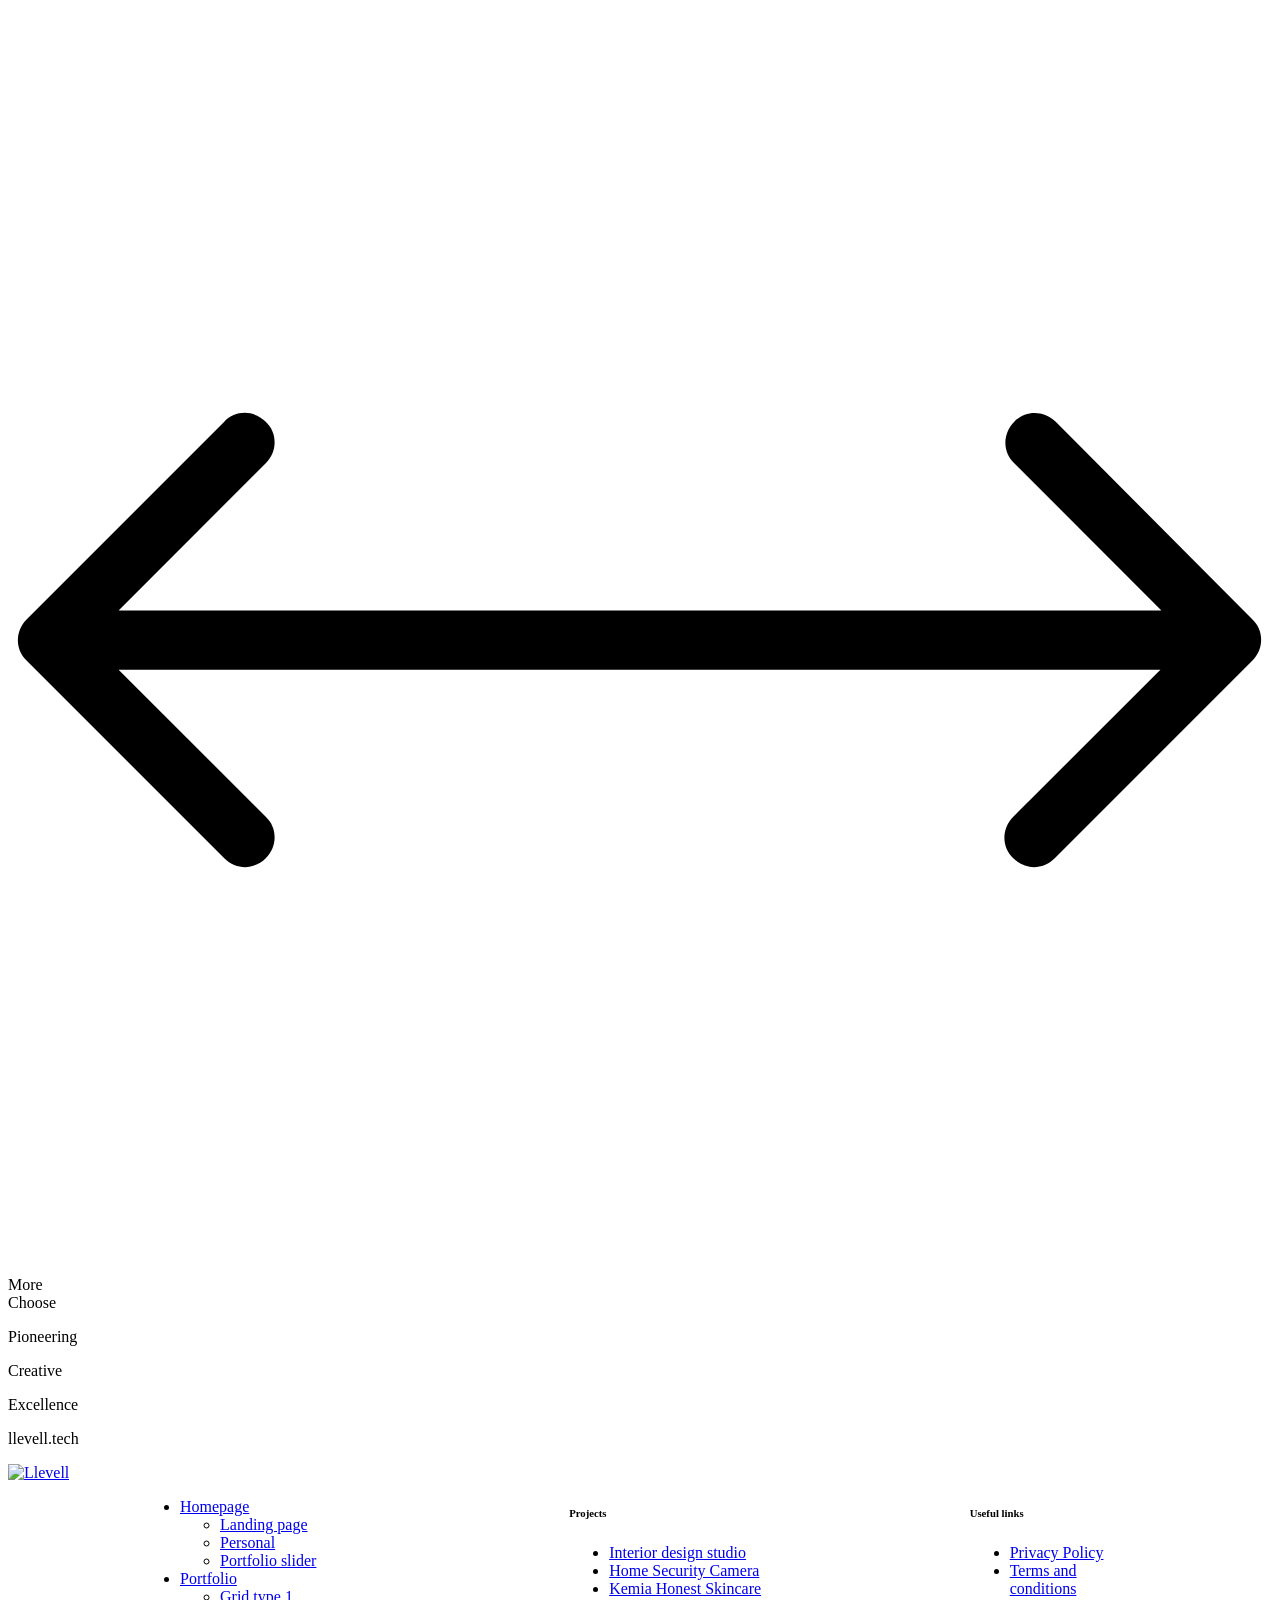
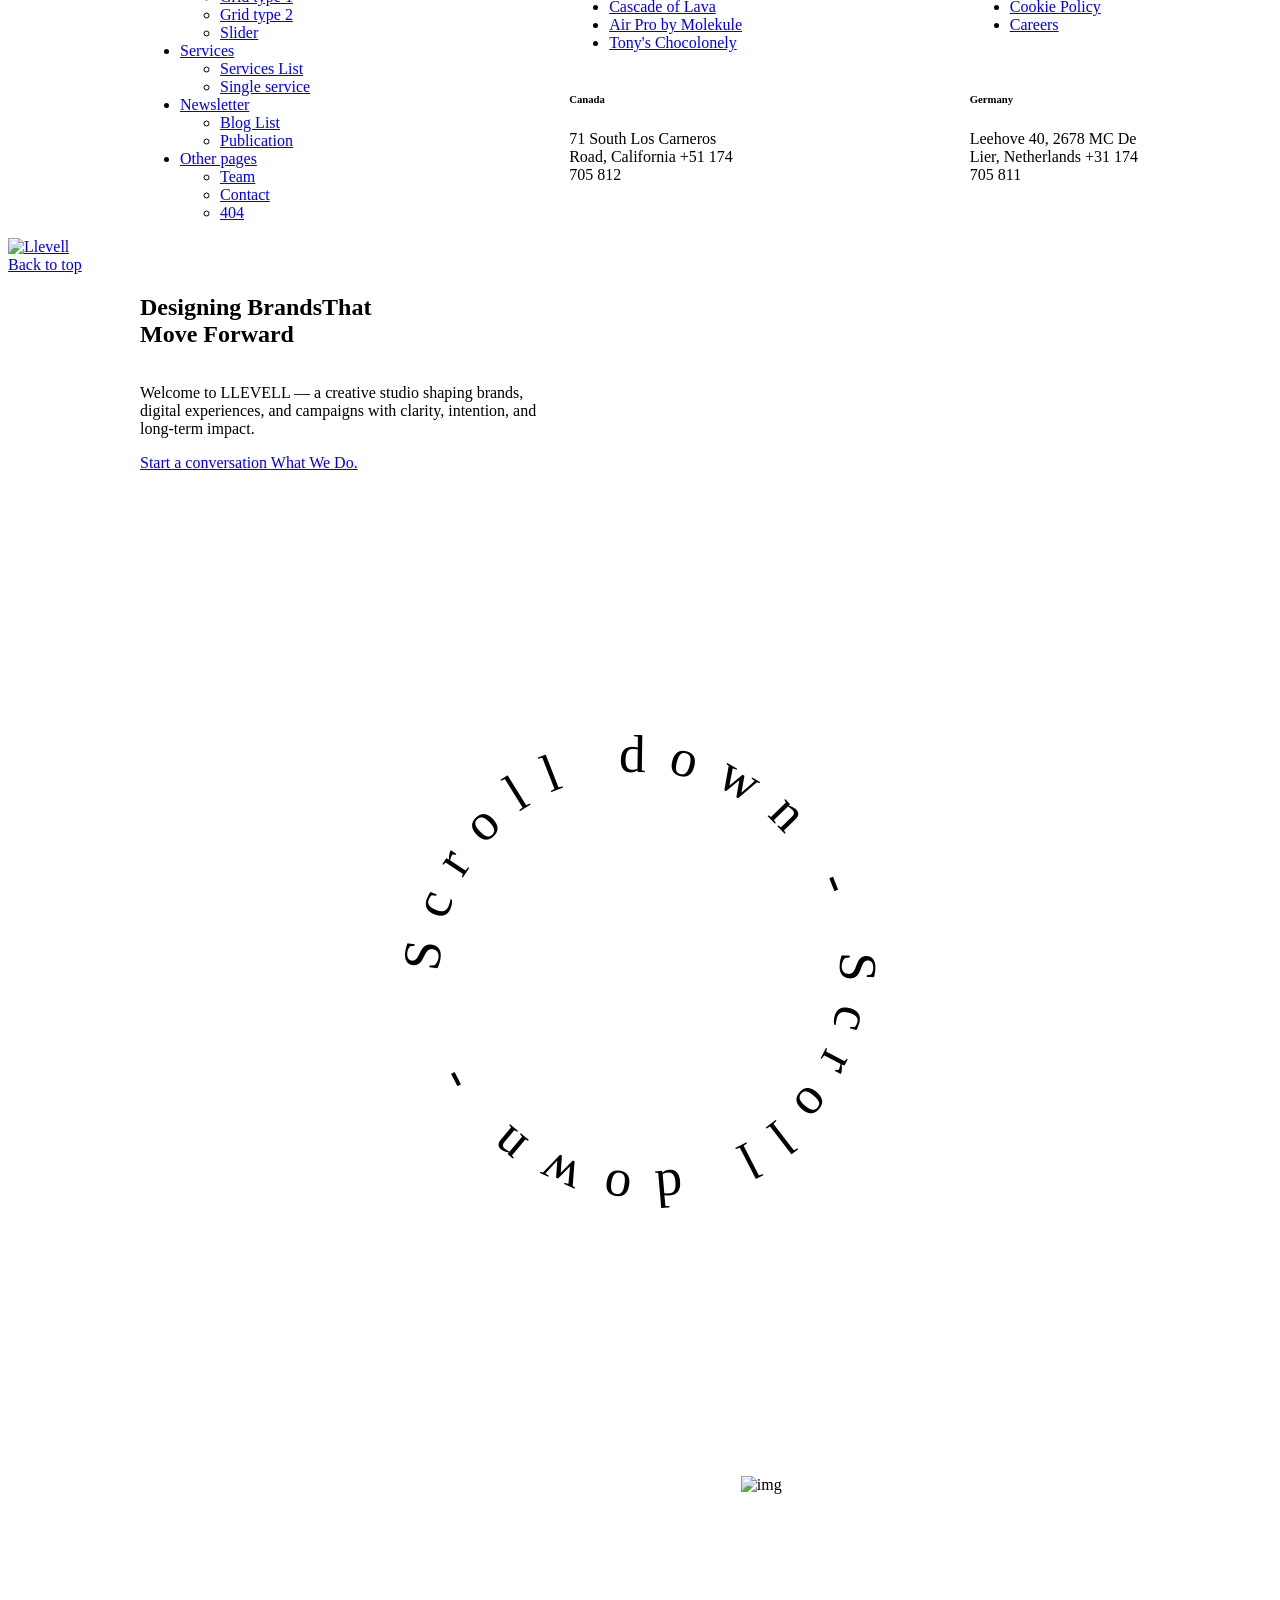
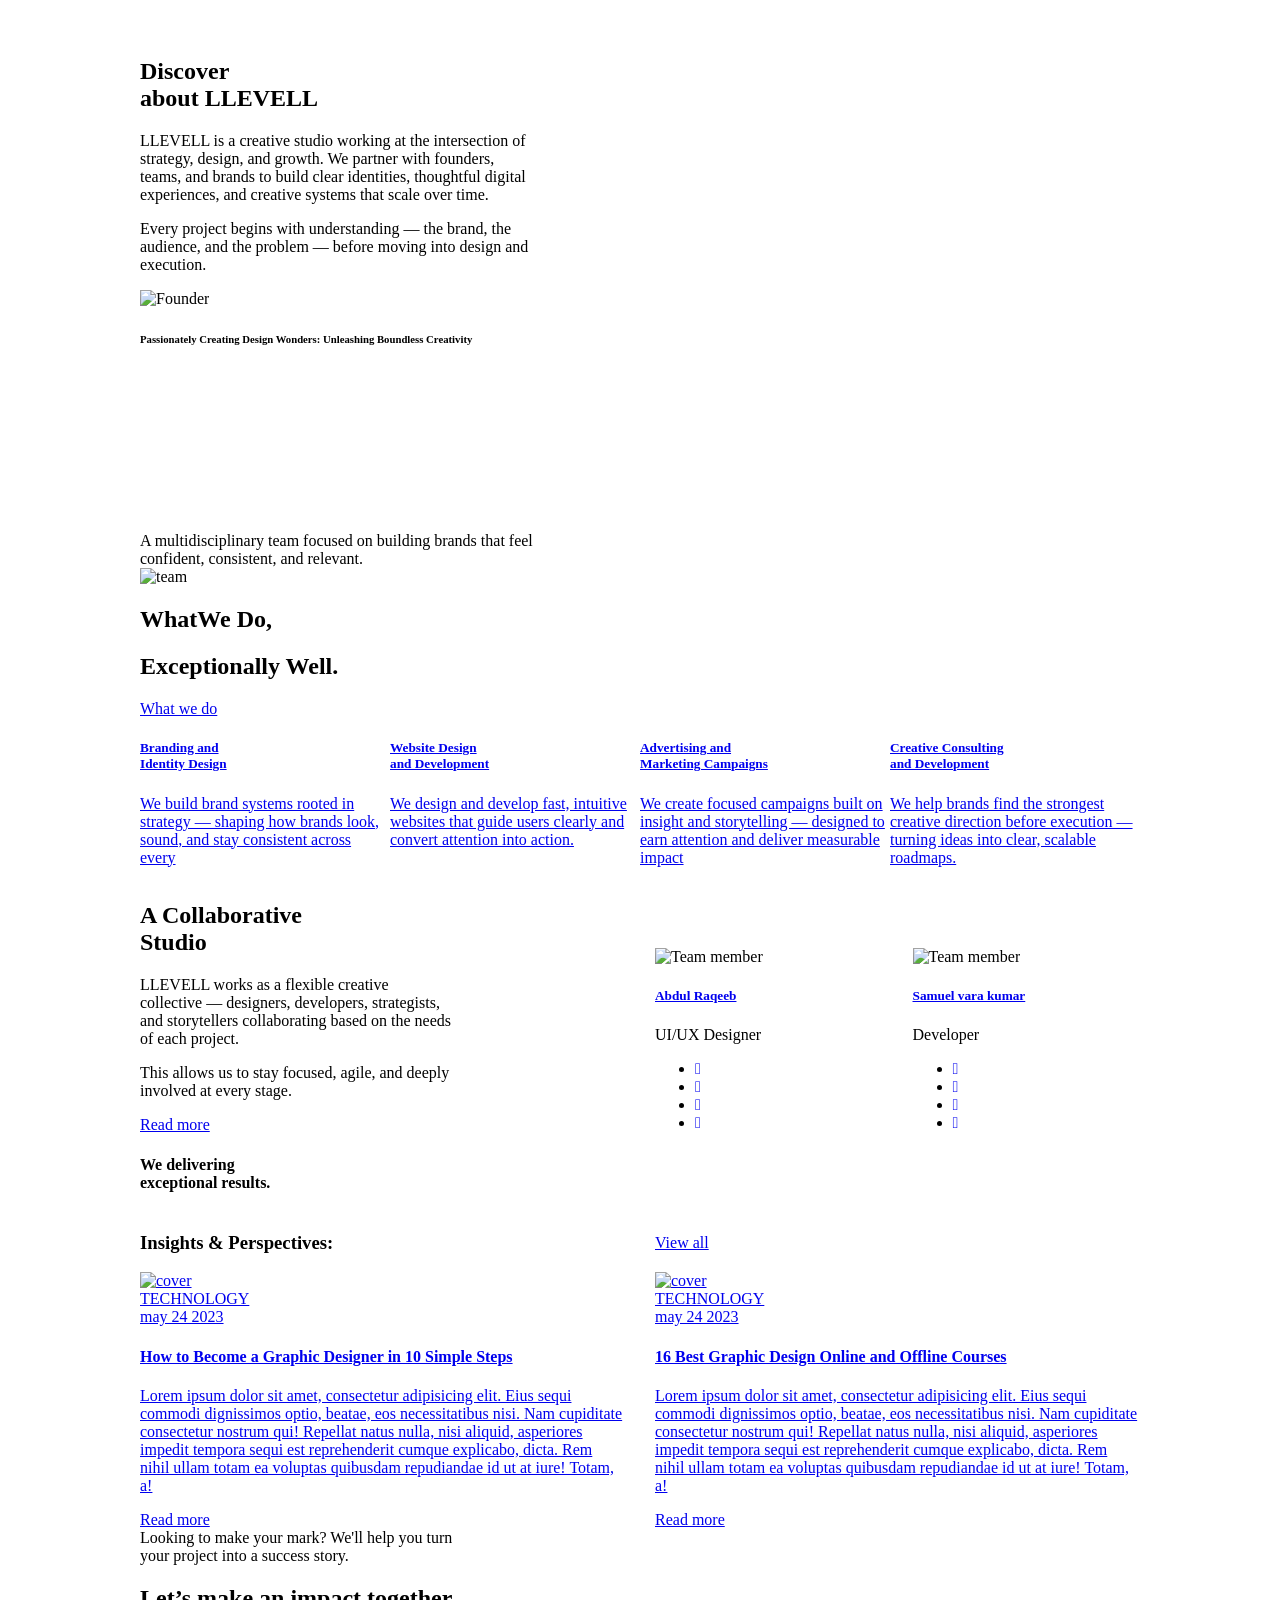
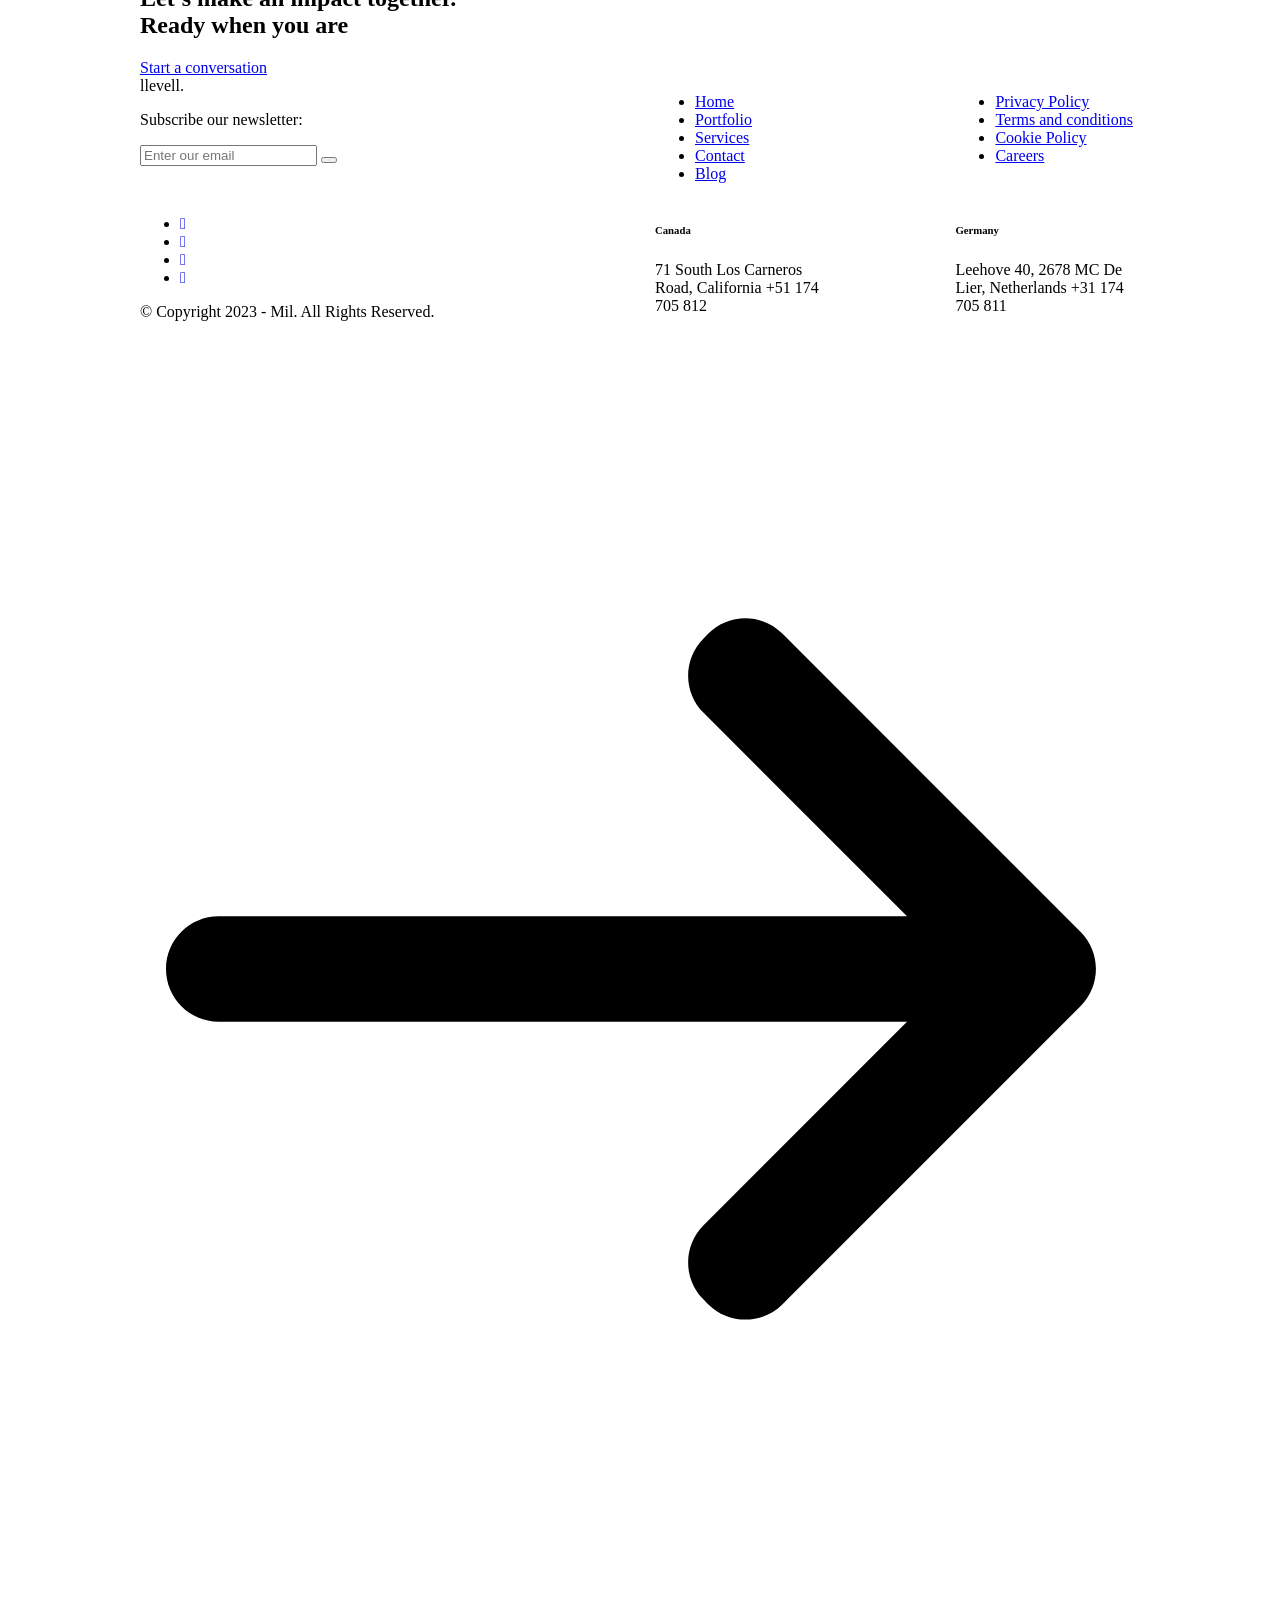
==== index.html @ d414d248 "Rename home.html to index.html" ====
<!DOCTYPE html>
<html lang="zxx">

<head>

    <meta charset="UTF-8">
    <meta name="viewport" content="width=device-width, initial-scale=1.0">
    <meta http-equiv="X-UA-Compatible" content="ie=edge">

    <!-- bootstrap grid css -->
    <link rel="stylesheet" href="bootstrap-grid.css">
    <!-- font awesome css -->
    <link rel="stylesheet" href="font-awesome.min.css">
    <!-- swiper css -->
    <link rel="stylesheet" href="swiper.min.css">
    <!-- fancybox css -->
    <link rel="stylesheet" href="fancybox.min.css">
    <!-- ashley scss -->
    <link rel="stylesheet" href="css/style.css">
    <!-- page name -->
    <title>Ashley</title>

</head>

<body>

    <!-- wrapper -->
    <div class="mil-wrapper" id="top">

        <!-- cursor -->
        <div class="mil-ball">
            <span class="mil-icon-1">
                <svg viewBox="0 0 128 128">
                    <path d="M106.1,41.9c-1.2-1.2-3.1-1.2-4.2,0c-1.2,1.2-1.2,3.1,0,4.2L116.8,61H11.2l14.9-14.9c1.2-1.2,1.2-3.1,0-4.2	c-1.2-1.2-3.1-1.2-4.2,0l-20,20c-1.2,1.2-1.2,3.1,0,4.2l20,20c0.6,0.6,1.4,0.9,2.1,0.9s1.5-0.3,2.1-0.9c1.2-1.2,1.2-3.1,0-4.2	L11.2,67h105.5l-14.9,14.9c-1.2,1.2-1.2,3.1,0,4.2c0.6,0.6,1.4,0.9,2.1,0.9s1.5-0.3,2.1-0.9l20-20c1.2-1.2,1.2-3.1,0-4.2L106.1,41.9	z" />
                </svg>
            </span>
            <div class="mil-more-text">More</div>
            <div class="mil-choose-text">Сhoose</div>
        </div>
        <!-- cursor end -->

        <!-- preloader -->
        <div class="mil-preloader">
            <div class="mil-preloader-animation">
                <div class="mil-pos-abs mil-animation-1">
                    <p class="mil-h3 mil-muted mil-thin">Pioneering</p>
                    <p class="mil-h3 mil-muted">Creative</p>
                    <p class="mil-h3 mil-muted mil-thin">Excellence</p>
                </div>
                <div class="mil-pos-abs mil-animation-2">
                    <div class="mil-reveal-frame">
                        <p class="mil-reveal-box"></p>
                        <p class="mil-h3 mil-muted mil-thin">llevell.tech</p>
                    </div>
                </div>
            </div>
        </div>
        <!-- preloader end -->

        <!-- scrollbar progress -->
        <div class="mil-progress-track">
            <div class="mil-progress"></div>
        </div>
        <!-- scrollbar progress end -->

        <!-- menu -->
        <div class="mil-menu-frame">
            <!-- frame clone -->
            <div class="mil-frame-top">
                <a href="home-1.html" class="mil-logo mil-logo--gif" aria-label="Home">
                  <img src="https://llevell.tech/wp-content/uploads/2025/12/llevell-loader.gif" alt="Llevell" class="mil-logo-img">
                </a>
              
                <div class="mil-menu-btn">
                  <span></span>
                </div>
            </div>              
            <!-- frame clone end -->
            <div class="container">
                <div class="mil-menu-content">
                    <div class="row">
                        <div class="col-xl-5">

                            <nav class="mil-main-menu" id="swupMenu">
                                <ul>
                                    <li class="mil-has-children mil-active">
                                        <a href="#.">Homepage</a>
                                        <ul>
                                            <li><a href="home-1.html">Landing page</a></li>
                                            <li><a href="home-2.html">Personal</a></li>
                                            <li><a href="portfolio-3.html">Portfolio slider</a></li>
                                        </ul>
                                    </li>
                                    <li class="mil-has-children">
                                        <a href="#.">Portfolio</a>
                                        <ul>
                                            <li><a href="portfolio-1.html">Grid type 1</a></li>
                                            <li><a href="portfolio-2.html">Grid type 2</a></li>
                                            <li><a href="portfolio-3.html">Slider</a></li>
                                        </ul>
                                    </li>
                                    <li class="mil-has-children">
                                        <a href="#.">Services</a>
                                        <ul>
                                            <li><a href="services.html">Services List</a></li>
                                            <li><a href="service.html">Single service</a></li>
                                        </ul>
                                    </li>
                                    <li class="mil-has-children">
                                        <a href="#.">Newsletter</a>
                                        <ul>
                                            <li><a href="blog.html">Blog List</a></li>
                                            <li><a href="publication.html">Publication</a></li>
                                        </ul>
                                    </li>
                                    <li class="mil-has-children">
                                        <a href="#.">Other pages</a>
                                        <ul>
                                            <li><a href="team.html">Team</a></li>
                                            <li><a href="contact.html">Contact</a></li>
                                            <li><a href="404.html">404</a></li>
                                        </ul>
                                    </li>
                                </ul>
                            </nav>

                        </div>
                        <div class="col-xl-7">

                            <div class="mil-menu-right-frame">
                                <div class="mil-animation-in">
                                    <div class="mil-animation-frame">
                                        <div class="mil-animation mil-position-1 mil-scale" data-value-1="2" data-value-2="2"></div>
                                    </div>
                                </div>
                                <div class="mil-menu-right">
                                    <div class="row">
                                        <div class="col-lg-8 mil-mb-60">

                                            <h6 class="mil-muted mil-mb-30">Projects</h6>

                                            <ul class="mil-menu-list">
                                                <li><a href="project-1.html" class="mil-light-soft">Interior design studio</a></li>
                                                <li><a href="project-2.html" class="mil-light-soft">Home Security Camera</a></li>
                                                <li><a href="project-3.html" class="mil-light-soft">Kemia Honest Skincare</a></li>
                                                <li><a href="project-4.html" class="mil-light-soft">Cascade of Lava</a></li>
                                                <li><a href="project-5.html" class="mil-light-soft">Air Pro by Molekule</a></li>
                                                <li><a href="project-6.html" class="mil-light-soft">Tony's Chocolonely</a></li>
                                            </ul>

                                        </div>
                                        <div class="col-lg-4 mil-mb-60">

                                            <h6 class="mil-muted mil-mb-30">Useful links</h6>

                                            <ul class="mil-menu-list">
                                                <li><a href="#." class="mil-light-soft">Privacy Policy</a></li>
                                                <li><a href="#." class="mil-light-soft">Terms and conditions</a></li>
                                                <li><a href="#." class="mil-light-soft">Cookie Policy</a></li>
                                                <li><a href="#." class="mil-light-soft">Careers</a></li>
                                            </ul>

                                        </div>
                                    </div>
                                    <div class="mil-divider mil-mb-60"></div>
                                    <div class="row justify-content-between">

                                        <div class="col-lg-4 mil-mb-60">

                                            <h6 class="mil-muted mil-mb-30">Canada</h6>

                                            <p class="mil-light-soft mil-up">71 South Los Carneros Road, California <span class="mil-no-wrap">+51 174 705 812</span></p>

                                        </div>
                                        <div class="col-lg-4 mil-mb-60">

                                            <h6 class="mil-muted mil-mb-30">Germany</h6>

                                            <p class="mil-light-soft">Leehove 40, 2678 MC De Lier, Netherlands <span class="mil-no-wrap">+31 174 705 811</span></p>

                                        </div>
                                    </div>
                                </div>
                            </div>

                        </div>
                    </div>
                </div>
            </div>
        </div>
        <!-- menu -->
        
        <!-- curtain -->
        <div class="mil-curtain"></div>
        <!-- curtain end -->

        <!-- frame -->
        <div class="mil-frame">
            <div class="mil-frame-top">
                <a href="home-1.html" class="mil-logo mil-logo--gif" aria-label="Home">
                  <img src="https://llevell.tech/wp-content/uploads/2025/12/llevell-loader.gif" alt="Llevell" class="mil-logo-img">
                </a>
              
                <div class="mil-menu-btn">
                  <span></span>
                </div>
            </div>                          
            <div class="mil-frame-bottom">
                <div class="mil-current-page"></div>
                <div class="mil-back-to-top">
                    <a href="#top" class="mil-link mil-dark mil-arrow-place">
                        <span>Back to top</span>
                    </a>
                </div>
            </div>
        </div>
        <!-- frame end -->

        <!-- content -->
        <div class="mil-content">
            <div id="swupMain" class="mil-main-transition">

                <!-- banner -->
                <section class="mil-banner mil-dark-bg">
                    <div class="mi-invert-fix">
                        <div class="mil-animation-frame">
                            <div class="mil-animation mil-position-1 mil-scale" data-value-1="7" data-value-2="1.6"></div>
                            <div class="mil-animation mil-position-2 mil-scale" data-value-1="4" data-value-2="1"></div>
                            <div class="mil-animation mil-position-3 mil-scale" data-value-1="1.2" data-value-2=".1"></div>
                        </div>

                        <div class="mil-gradient"></div>

                        <div class="container">
                            <div class="mil-banner-content mil-up">

                                <h1 class="mil-muted mil-mb-60">Designing Brands<span class="mil-thin">That</span><br> Move <span class="mil-thin">Forward</span></h1>
                                <div class="row">
                                    <div class="col-md-7 col-lg-5">

                                        <p class="mil-light-soft mil-mb-60">Welcome to LLEVELL — a creative studio shaping brands, digital experiences, and campaigns with clarity, intention, and long-term impact.</p>

                                    </div>
                                </div>

                                <a href="services.html" class="mil-button mil-arrow-place mil-btn-space">
                                    <span>Start a conversation</span>
                                </a>

                                <a href="portfolio-1.html" class="mil-link mil-muted mil-arrow-place">
                                    <span>What We Do.</span>
                                </a>

                                <div class="mil-circle-text">
                                    <svg version="1.1" xmlns="http://www.w3.org/2000/svg" xmlns:xlink="http://www.w3.org/1999/xlink" x="0px" y="0px" viewBox="0 0 300 300" enable-background="new 0 0 300 300" xml:space="preserve" class="mil-ct-svg mil-rotate" data-value="360">
                                        <defs>
                                            <path id="circlePath" d="M 150, 150 m -60, 0 a 60,60 0 0,1 120,0 a 60,60 0 0,1 -120,0 " />
                                        </defs>
                                        <circle cx="150" cy="100" r="75" fill="none" />
                                        <g>
                                            <use xlink:href="#circlePath" fill="none" />
                                            <text style="letter-spacing: 6.5px">
                                                <!-- circle text -->
                                                <textPath xlink:href="#circlePath">Scroll down - Scroll down - </textPath>
                                            </text>
                                        </g>
                                    </svg>
                                    <a href="#about" class="mil-button mil-arrow-place mil-icon-button mil-arrow-down"></a>
                                </div>

                            </div>
                        </div>
                    </div>
                </section>
                <!-- banner end -->

                <!-- about -->
                <section id="about">
                    <div class="container mil-p-120-30">
                        <div class="row justify-content-between align-items-center">
                            <div class="col-lg-6 col-xl-5">

                                <div class="mil-mb-90">
                                    <h2 class="mil-up mil-mb-60">Discover <br>about<span class="mil-thin"> LLEVELL</span></h2>
                                    <p class="mil-up mil-mb-30">LLEVELL is a creative studio working at the intersection of strategy, design, and growth. We partner with founders, teams, and brands to build clear identities, thoughtful digital experiences, and creative systems that scale over time.</p>

                                    <p class="mil-up mil-mb-60">Every project begins with understanding — the brand, the audience, and the problem — before moving into design and execution.</p>

                                    <div class="mil-about-quote">
                                        <div class="mil-avatar mil-up">
                                            <img src="img/faces/customers/2.jpg" alt="Founder">
                                        </div>
                                        <h6 class="mil-quote mil-up">Passionately Creating <span class="mil-thin">Design Wonders:</span> Unleashing <span class="mil-thin">Boundless Creativity</span></h6>
                                    </div>
                                </div>

                            </div>
                            <div class="col-lg-5">

                                <div class="mil-about-photo mil-mb-90">
                                    <div class="mil-lines-place"></div>
                                    <div class="mil-up mil-img-frame" style="padding-bottom: 160%;">
                                        <img src="img/photo/1.jpg" alt="img" class="mil-scale" data-value-1="1" data-value-2="1.2">
                                    </div>
                                </div>

                            </div>
                        </div>
                    </div>
                </section>
                <!-- about end -->

                <!-- services -->
                <section class="mil-dark-bg">
                    <div class="mi-invert-fix">
                        <div class="mil-animation-frame">
                            <div class="mil-animation mil-position-1 mil-scale" data-value-1="2.4" data-value-2="1.4" style="top: 300px; right: -100px"></div>
                            <div class="mil-animation mil-position-2 mil-scale" data-value-1="2" data-value-2="1" style="left: 150px"></div>
                        </div>
                        <div class="container mil-p-120-0">

                            <div class="mil-mb-120">
                                <div class="row">
                                    <div class="col-lg-10">

                                        <span class="mil-suptitle mil-light-soft mil-suptitle-right mil-up">A multidisciplinary team focused on building brands that feel <br> confident, consistent, and relevant.</span>

                                    </div>
                                </div>

                                <div class="mil-complex-text justify-content-center mil-up mil-mb-15">

                                    <span class="mil-text-image"><img src="img/photo/2.jpg" alt="team"></span>
                                    <h2 class="mil-h1 mil-muted mil-center">What<span class="mil-thin">We Do,</span></h2>

                                </div>
                                <div class="mil-complex-text justify-content-center mil-up">

                                    <h2 class="mil-h1 mil-muted mil-center">Exceptionally <span class="mil-thin">Well.</span></h2>
                                    <a href="services.html" class="mil-services-button mil-button mil-arrow-place"><span>What we do</span></a>

                                </div>
                            </div>

                            <div class="row mil-services-grid m-0">
                                <div class="col-md-6 col-lg-3 mil-services-grid-item p-0">

                                    <a href="service.html" class="mil-service-card-sm mil-up">
                                        <h5 class="mil-muted mil-mb-30">Branding and <br>Identity Design</h5>
                                        <p class="mil-light-soft mil-mb-30">We build brand systems rooted in strategy — shaping how brands look, sound, and stay consistent across every</p>
                                        <div class="mil-button mil-icon-button-sm mil-arrow-place"></div>
                                    </a>

                                </div>
                                <div class="col-md-6 col-lg-3 mil-services-grid-item p-0">

                                    <a href="service.html" class="mil-service-card-sm mil-up">
                                        <h5 class="mil-muted mil-mb-30">Website Design <br>and Development</h5>
                                        <p class="mil-light-soft mil-mb-30">We design and develop fast, intuitive websites that guide users clearly and convert attention into action.</p>
                                        <div class="mil-button mil-icon-button-sm mil-arrow-place"></div>
                                    </a>

                                </div>
                                <div class="col-md-6 col-lg-3 mil-services-grid-item p-0">

                                    <a href="service.html" class="mil-service-card-sm mil-up">
                                        <h5 class="mil-muted mil-mb-30">Advertising and <br>Marketing Campaigns</h5>
                                        <p class="mil-light-soft mil-mb-30">We create focused campaigns built on insight and storytelling — designed to earn attention and deliver measurable impact</p>
                                        <div class="mil-button mil-icon-button-sm mil-arrow-place"></div>
                                    </a>

                                </div>
                                <div class="col-md-6 col-lg-3 mil-services-grid-item p-0">

                                    <a href="service.html" class="mil-service-card-sm mil-up">
                                        <h5 class="mil-muted mil-mb-30">Creative Consulting <br>and Development</h5>
                                        <p class="mil-light-soft mil-mb-30">We help brands find the strongest creative direction before execution — turning ideas into clear, scalable roadmaps.</p>
                                        <div class="mil-button mil-icon-button-sm mil-arrow-place"></div>
                                    </a>

                                </div>
                            </div>
                        </div>
                    </div>
                </section>
                <!-- services end -->

                <!-- team -->
                <section>
                    <div class="container mil-p-120-30">
                        <div class="row justify-content-between align-items-center">
                            <div class="col-lg-5 col-xl-4">

                                <div class="mil-mb-90">
                                    <h2 class="mil-up mil-mb-60">A Collaborative <br>Studio</h2>
                                    <p class="mil-up mil-mb-30">LLEVELL works as a flexible creative collective — designers, developers, strategists, and storytellers collaborating based on the needs of each project.</p>

                                    <p class="mil-up mil-mb-60"> This allows us to stay focused, agile, and deeply involved at every stage.</p>

                                    <div class="mil-up"><a href="team.html" class="mil-button mil-arrow-place mil-mb-60"><span>Read more</span></a></div>

                                    <h4 class="mil-up"><span class="mil-thin">We</span> delivering <br><span class="mil-thin">exceptional</span> results.</h4>
                                </div>

                            </div>
                            <div class="col-lg-6">

                                <div class="mil-team-list">
                                    <div class="mil-lines-place"></div>

                                    <div class="row mil-mb-60">
                                        <div class="col-sm-6">

                                            <div class="mil-team-card mil-up mil-mb-30">
                                                <img src="img/faces/1.jpg" alt="Team member">
                                                <div class="mil-description">
                                                    <div class="mil-secrc-text">
                                                        <h5 class="mil-muted mil-mb-5"><a href="home-2.html">Abdul Raqeeb</a></h5>
                                                        <p class="mil-link mil-light-soft mil-mb-10">UI/UX Designer</p>
                                                        <ul class="mil-social-icons mil-center">
                                                            <li><a href="#." target="_blank" class="social-icon"> <i class="fab fa-behance"></i></a></li>
                                                            <li><a href="#." target="_blank" class="social-icon"> <i class="fab fa-dribbble"></i></a></li>
                                                            <li><a href="#." target="_blank" class="social-icon"> <i class="fab fa-twitter"></i></a></li>
                                                            <li><a href="#." target="_blank" class="social-icon"> <i class="fab fa-github"></i></a></li>
                                                        </ul>
                                                    </div>
                                                </div>
                                            </div>

                                            <div class="mil-team-card mil-up mil-mb-30">
                                                <img src="img/faces/3.jpg" alt="Team member" style="display: none;">
                                                <!-- <div class="mil-description">
                                                    <div class="mil-secrc-text">
                                                        <h5 class="mil-muted mil-mb-5"><a href="home-2.html">Oscar Freeman</a></h5>
                                                        <p class="mil-link mil-light-soft mil-mb-10">Frontend Dev</p>
                                                        <ul class="mil-social-icons mil-center">
                                                            <li><a href="#." target="_blank" class="social-icon"> <i class="fab fa-behance"></i></a></li>
                                                            <li><a href="#." target="_blank" class="social-icon"> <i class="fab fa-dribbble"></i></a></li>
                                                            <li><a href="#." target="_blank" class="social-icon"> <i class="fab fa-twitter"></i></a></li>
                                                            <li><a href="#." target="_blank" class="social-icon"> <i class="fab fa-github"></i></a></li>
                                                        </ul>
                                                    </div>
                                                </div> -->
                                            </div>

                                        </div>
                                        <div class="col-sm-6">

                                            <!-- <p class="mil-mobile-hidden mil-text-sm mil-mb-30" style="height: 30px;"><span class="mil-accent">*</span> The founders of our agency</p> -->

                                            <div class="mil-team-card mil-up mil-mb-30">
                                                <img src="img/faces/2.jpg" alt="Team member" style="display: none;">
                                                <!-- <div class="mil-description">
                                                    <div class="mil-secrc-text">
                                                        <h5 class="mil-muted mil-mb-5"><a href="home-2.html">Emma Newman</a></h5>
                                                        <p class="mil-link mil-light-soft mil-mb-10">Founder</p>
                                                        <ul class="mil-social-icons mil-center">
                                                            <li><a href="#." target="_blank" class="social-icon"> <i class="fab fa-behance"></i></a></li>
                                                            <li><a href="#." target="_blank" class="social-icon"> <i class="fab fa-dribbble"></i></a></li>
                                                            <li><a href="#." target="_blank" class="social-icon"> <i class="fab fa-twitter"></i></a></li>
                                                            <li><a href="#." target="_blank" class="social-icon"> <i class="fab fa-github"></i></a></li>
                                                        </ul>
                                                    </div>
                                                </div> -->
                                            </div>

                                            <div class="mil-team-card mil-up mil-mb-30">
                                                <img src="img/faces/4.jpg" alt="Team member">
                                                <div class="mil-description">
                                                    <div class="mil-secrc-text">
                                                        <h5 class="mil-muted mil-mb-5"><a href="home-2.html">Samuel vara kumar</a></h5>
                                                        <p class="mil-link mil-light-soft mil-mb-10">Developer</p>
                                                        <ul class="mil-social-icons mil-center">
                                                            <li><a href="#." target="_blank" class="social-icon"> <i class="fab fa-behance"></i></a></li>
                                                            <li><a href="#." target="_blank" class="social-icon"> <i class="fab fa-dribbble"></i></a></li>
                                                            <li><a href="#." target="_blank" class="social-icon"> <i class="fab fa-twitter"></i></a></li>
                                                            <li><a href="#." target="_blank" class="social-icon"> <i class="fab fa-github"></i></a></li>
                                                        </ul>
                                                    </div>
                                                </div>
                                            </div>

                                        </div>
                                    </div>

                                </div>

                            </div>
                        </div>
                    </div>
                </section>
                <!-- team end -->

                <!-- reviews -->
                <!-- <section class="mil-soft-bg">
                    <div class="container mil-p-120-120">

                        <div class="row">
                            <div class="col-lg-10">

                                <span class="mil-suptitle mil-suptitle-right mil-suptitle-dark mil-up">Customer reviews are a valuable source <br>of information for both businesses and consumers.</span>

                            </div>
                        </div>

                        <h2 class="mil-center mil-up mil-mb-60">Customer <span class="mil-thin">Voices:</span> <br>Hear What <span class="mil-thin">They Say!</span></h2>

                        <div class="mil-revi-pagination mil-up mil-mb-60"></div>

                        <div class="row mil-relative justify-content-center">
                            <div class="col-lg-8">

                                <div class="mil-slider-nav mil-soft mil-reviews-nav mil-up">
                                    <div class="mil-slider-arrow mil-prev mil-revi-prev mil-arrow-place"></div>
                                    <div class="mil-slider-arrow mil-revi-next mil-arrow-place"></div>
                                </div>

                                <svg xmlns="http://www.w3.org/2000/svg" viewBox="0 0 48 48" class="mil-quote-icon mil-up">
                                    <path d="M 13.5 10 A 8.5 8.5 0 0 0 13.5 27 A 8.5 8.5 0 0 0 18.291016 25.519531 C 17.422273 29.222843 15.877848 31.803343 14.357422 33.589844 C 12.068414 36.279429 9.9433594 37.107422 9.9433594 37.107422 A 1.50015 1.50015 0 1 0 11.056641 39.892578 C 11.056641 39.892578 13.931586 38.720571 16.642578 35.535156 C 19.35357 32.349741 22 27.072581 22 19 A 1.50015 1.50015 0 0 0 21.984375 18.78125 A 8.5 8.5 0 0 0 13.5 10 z M 34.5 10 A 8.5 8.5 0 0 0 34.5 27 A 8.5 8.5 0 0 0 39.291016 25.519531 C 38.422273 29.222843 36.877848 31.803343 35.357422 33.589844 C 33.068414 36.279429 30.943359 37.107422 30.943359 37.107422 A 1.50015 1.50015 0 1 0 32.056641 39.892578 C 32.056641 39.892578 34.931586 38.720571 37.642578 35.535156 C 40.35357 32.349741 43 27.072581 43 19 A 1.50015 1.50015 0 0 0 42.984375 18.78125 A 8.5 8.5 0 0 0 34.5 10 z" fill="#000000" />
                                </svg>

                                <div class="swiper-container mil-reviews-slider">
                                    <div class="swiper-wrapper">
                                        <div class="swiper-slide">
                                            <div class="mil-review-frame mil-center" data-swiper-parallax="-200" data-swiper-parallax-opacity="0">
                                                <h5 class="mil-up mil-mb-10">Sarah Newman</h5>
                                                <p class="mil-mb-5 mil-upper mil-up mil-mb-30">Envato market</p>
                                                <p class="mil-text-xl mil-up">This creative agency stands out with their exceptional talent and expertise. Their ability to think outside the box and bring unique ideas to life is truly impressive. With meticulous attention to detail, they consistently deliver visually stunning and impactful work.</p>
                                            </div>
                                        </div>
                                        <div class="swiper-slide">
                                            <div class="mil-review-frame mil-center" data-swiper-parallax="-200" data-swiper-parallax-opacity="0">
                                                <h5 class="mil-up mil-mb-10">Emma Trueman</h5>
                                                <p class="mil-mb-5 mil-upper mil-up mil-mb-30">Envato market</p>
                                                <p class="mil-text-xl mil-up">I had the pleasure of working with this creative agency, and I must say, they truly impressed me. They consistently think outside the box, resulting in impressive and impactful work. I highly recommend this agency for their consistent delivery of exceptional creative solutions.</p>
                                            </div>
                                        </div>
                                        <div class="swiper-slide">
                                            <div class="mil-review-frame mil-center" data-swiper-parallax="-200" data-swiper-parallax-opacity="0">
                                                <h5 class="mil-up mil-mb-10">Sarah Newman</h5>
                                                <p class="mil-mb-5 mil-upper mil-up mil-mb-30">Envato market</p>
                                                <p class="mil-text-xl mil-up">This creative agency stands out with their exceptional talent and expertise. Their ability to think outside the box and bring unique ideas to life is truly impressive. With meticulous attention to detail, they consistently deliver visually stunning and impactful work.</p>
                                            </div>
                                        </div>
                                        <div class="swiper-slide">
                                            <div class="mil-review-frame mil-center" data-swiper-parallax="-200" data-swiper-parallax-opacity="0">
                                                <h5 class="mil-up mil-mb-10">Emma Trueman</h5>
                                                <p class="mil-mb-5 mil-upper mil-up mil-mb-30">Envato market</p>
                                                <p class="mil-text-xl mil-up">I had the pleasure of working with this creative agency, and I must say, they truly impressed me. They consistently think outside the box, resulting in impressive and impactful work. I highly recommend this agency for their consistent delivery of exceptional creative solutions.</p>
                                            </div>
                                        </div>
                                        <div class="swiper-slide">
                                            <div class="mil-review-frame mil-center" data-swiper-parallax="-200" data-swiper-parallax-opacity="0">
                                                <h5 class="mil-up mil-mb-10">Sarah Newman</h5>
                                                <p class="mil-mb-5 mil-upper mil-up mil-mb-30">Envato market</p>
                                                <p class="mil-text-xl mil-up">This creative agency stands out with their exceptional talent and expertise. Their ability to think outside the box and bring unique ideas to life is truly impressive. With meticulous attention to detail, they consistently deliver visually stunning and impactful work.</p>
                                            </div>
                                        </div>
                                        <div class="swiper-slide">
                                            <div class="mil-review-frame mil-center" data-swiper-parallax="-200" data-swiper-parallax-opacity="0">
                                                <h5 class="mil-up mil-mb-10">Emma Trueman</h5>
                                                <p class="mil-mb-5 mil-upper mil-up mil-mb-30">Envato market</p>
                                                <p class="mil-text-xl mil-up">I had the pleasure of working with this creative agency, and I must say, they truly impressed me. They consistently think outside the box, resulting in impressive and impactful work. I highly recommend this agency for their consistent delivery of exceptional creative solutions.</p>
                                            </div>
                                        </div>
                                        <div class="swiper-slide">
                                            <div class="mil-review-frame mil-center" data-swiper-parallax="-200" data-swiper-parallax-opacity="0">
                                                <h5 class="mil-up mil-mb-10">Sarah Newman</h5>
                                                <p class="mil-mb-5 mil-upper mil-up mil-mb-30">Envato market</p>
                                                <p class="mil-text-xl mil-up">This creative agency stands out with their exceptional talent and expertise. Their ability to think outside the box and bring unique ideas to life is truly impressive. With meticulous attention to detail, they consistently deliver visually stunning and impactful work.</p>
                                            </div>
                                        </div>
                                    </div>
                                </div>

                            </div>
                        </div>

                    </div>
                </section> -->
                <!-- reviews end -->

                <!-- partners -->
                <!-- <div class="mil-soft-bg">
                    <div class="container mil-p-0-120">

                        <div class="swiper-container mil-infinite-show mil-up">
                            <div class="swiper-wrapper">
                                <div class="swiper-slide">
                                    <a href="#." class="mil-partner-frame" style="width: 60px;"><img src="img/partners/1.svg" alt="logo"></a>
                                </div>
                                <div class="swiper-slide">
                                    <a href="#." class="mil-partner-frame" style="width: 100px;"><img src="img/partners/2.svg" alt="logo"></a>
                                </div>
                                <div class="swiper-slide">
                                    <a href="#." class="mil-partner-frame" style="width: 60px;"><img src="img/partners/1.svg" alt="logo"></a>
                                </div>
                                <div class="swiper-slide">
                                    <a href="#." class="mil-partner-frame" style="width: 100px;"><img src="img/partners/2.svg" alt="logo"></a>
                                </div>
                            </div>
                        </div>

                    </div>
                </div> -->
                <!-- partners end -->

                <!-- blog -->
                <section>
                    <div class="container mil-p-120-60">
                        <div class="row align-items-center mil-mb-30">
                            <div class="col-lg-6 mil-mb-30">
                                <h3 class="mil-up">Insights & Perspectives:</h3>
                            </div>
                            <div class="col-lg-6 mil-mb-30">
                                <div class="mil-adaptive-right mil-up">
                                    <a href="blog.html" class="mil-link mil-dark mil-arrow-place">
                                        <span>View all</span>
                                    </a>
                                </div>
                            </div>
                        </div>
                        <div class="row">
                            <div class="col-lg-6">

                                <a href="publication.html" class="mil-blog-card mil-mb-60">
                                    <div class="mil-cover-frame mil-up">
                                        <img src="img/blog/1.jpg" alt="cover">
                                    </div>
                                    <div class="mil-post-descr">
                                        <div class="mil-labels mil-up mil-mb-30">
                                            <div class="mil-label mil-upper mil-accent">TECHNOLOGY</div>
                                            <div class="mil-label mil-upper">may 24 2023</div>
                                        </div>
                                        <h4 class="mil-up mil-mb-30">How to Become a Graphic Designer in 10 Simple Steps</h4>
                                        <p class="mil-post-text mil-up mil-mb-30">Lorem ipsum dolor sit amet, consectetur adipisicing elit. Eius sequi commodi dignissimos optio, beatae, eos necessitatibus nisi. Nam cupiditate consectetur nostrum qui! Repellat natus nulla, nisi aliquid, asperiores impedit tempora sequi est reprehenderit cumque explicabo, dicta. Rem nihil ullam totam ea voluptas quibusdam repudiandae id ut at iure! Totam, a!</p>
                                        <div class="mil-link mil-dark mil-arrow-place mil-up">
                                            <span>Read more</span>
                                        </div>
                                    </div>
                                </a>

                            </div>
                            <div class="col-lg-6">

                                <a href="publication.html" class="mil-blog-card mil-mb-60">
                                    <div class="mil-cover-frame mil-up">
                                        <img src="img/blog/2.jpg" alt="cover">
                                    </div>
                                    <div class="mil-post-descr">
                                        <div class="mil-labels mil-up mil-mb-30">
                                            <div class="mil-label mil-upper mil-accent">TECHNOLOGY</div>
                                            <div class="mil-label mil-upper">may 24 2023</div>
                                        </div>
                                        <h4 class="mil-up mil-mb-30">16 Best Graphic Design Online and Offline Courses</h4>
                                        <p class="mil-post-text mil-up mil-mb-30">Lorem ipsum dolor sit amet, consectetur adipisicing elit. Eius sequi commodi dignissimos optio, beatae, eos necessitatibus nisi. Nam cupiditate consectetur nostrum qui! Repellat natus nulla, nisi aliquid, asperiores impedit tempora sequi est reprehenderit cumque explicabo, dicta. Rem nihil ullam totam ea voluptas quibusdam repudiandae id ut at iure! Totam, a!</p>
                                        <div class="mil-link mil-dark mil-arrow-place mil-up">
                                            <span>Read more</span>
                                        </div>
                                    </div>
                                </a>

                            </div>
                        </div>
                    </div>
                </section>
                <!-- blog end -->

                <!-- my custom section -->
                <!-- call to action -->
                <section class="mil-soft-bg">
                    <div class="container mil-p-120-120">
                        <div class="row">
                            <div class="col-lg-10">

                                <span class="mil-suptitle mil-suptitle-right mil-suptitle-dark mil-up">Looking to make your mark? We'll help you turn <br> your project into a success story.</span>

                            </div>
                        </div>
                        <div class="mil-center">
                            <h2 class="mil-up mil-mb-60">Let’s make an impact together.<span class="mil-thin"></span><br>   <span class="mil-thin">Ready when you are</span></h2>
                            <div class="mil-up"><a href="contact.html" class="mil-button mil-arrow-place"><span>Start a conversation</span></a></div>
                        </div>
                    </div>
                </section>
                <!-- call to action end -->
                <!-- my custom section end -->

                <!-- footer -->
                <footer class="mil-dark-bg">
                    <div class="mi-invert-fix">
                        <div class="container mil-p-120-60">
                            <div class="row justify-content-between">
                                <div class="col-md-4 col-lg-4 mil-mb-60">

                                    <div class="mil-muted mil-logo mil-up mil-mb-30">llevell.</div>

                                    <p class="mil-light-soft mil-up mil-mb-30">Subscribe our newsletter:</p>

                                    <form class="mil-subscribe-form mil-up">
                                        <input type="text" placeholder="Enter our email">
                                        <button type="submit" class="mil-button mil-icon-button-sm mil-arrow-place"></button>
                                    </form>

                                </div>
                                <div class="col-md-7 col-lg-6">
                                    <div class="row justify-content-end">
                                        <div class="col-md-6 col-lg-7">

                                            <nav class="mil-footer-menu mil-mb-60">
                                                <ul>
                                                    <li class="mil-up mil-active">
                                                        <a href="home-1.html">Home</a>
                                                    </li>
                                                    <li class="mil-up">
                                                        <a href="portfolio-1.html">Portfolio</a>
                                                    </li>
                                                    <li class="mil-up">
                                                        <a href="services.html">Services</a>
                                                    </li>
                                                    <li class="mil-up">
                                                        <a href="contact.html">Contact</a>
                                                    </li>
                                                    <li class="mil-up">
                                                        <a href="blog.html">Blog</a>
                                                    </li>
                                                </ul>
                                            </nav>

                                        </div>
                                        <div class="col-md-6 col-lg-5">

                                            <ul class="mil-menu-list mil-up mil-mb-60">
                                                <li><a href="#." class="mil-light-soft">Privacy Policy</a></li>
                                                <li><a href="#." class="mil-light-soft">Terms and conditions</a></li>
                                                <li><a href="#." class="mil-light-soft">Cookie Policy</a></li>
                                                <li><a href="#." class="mil-light-soft">Careers</a></li>
                                            </ul>

                                        </div>
                                    </div>
                                </div>
                            </div>

                            <div class="row justify-content-between flex-sm-row-reverse">
                                <div class="col-md-7 col-lg-6">

                                    <div class="row justify-content-between">

                                        <div class="col-md-6 col-lg-5 mil-mb-60">

                                            <h6 class="mil-muted mil-up mil-mb-30">Canada</h6>

                                            <p class="mil-light-soft mil-up">71 South Los Carneros Road, California <span class="mil-no-wrap">+51 174 705 812</span></p>

                                        </div>
                                        <div class="col-md-6 col-lg-5 mil-mb-60">

                                            <h6 class="mil-muted mil-up mil-mb-30">Germany</h6>

                                            <p class="mil-light-soft mil-up">Leehove 40, 2678 MC De Lier, Netherlands <span class="mil-no-wrap">+31 174 705 811</span></p>

                                        </div>
                                    </div>

                                </div>
                                <div class="col-md-4 col-lg-6 mil-mb-60">

                                    <div class="mil-vert-between">
                                        <div class="mil-mb-30">
                                            <ul class="mil-social-icons mil-up">
                                                <li><a href="#." target="_blank" class="social-icon"> <i class="far fa-circle"></i></a></li>
                                                <li><a href="#." target="_blank" class="social-icon"> <i class="far fa-circle"></i></a></li>
                                                <li><a href="#." target="_blank" class="social-icon"> <i class="far fa-circle"></i></a></li>
                                                <li><a href="#." target="_blank" class="social-icon"> <i class="far fa-circle"></i></a></li>
                                            </ul>
                                        </div>
                                        <p class="mil-light-soft mil-up">© Copyright 2023 - Mil. All Rights Reserved.</p>
                                    </div>

                                </div>
                            </div>
                        </div>
                    </div>
                </footer>
                <!-- footer end -->

                <!-- hidden elements -->
                <div class="mil-hidden-elements">
                    <div class="mil-dodecahedron">
                        <div class="mil-pentagon">
                            <div></div>
                            <div></div>
                            <div></div>
                            <div></div>
                            <div></div>
                        </div>
                        <div class="mil-pentagon">
                            <div></div>
                            <div></div>
                            <div></div>
                            <div></div>
                            <div></div>
                        </div>
                        <div class="mil-pentagon">
                            <div></div>
                            <div></div>
                            <div></div>
                            <div></div>
                            <div></div>
                        </div>
                        <div class="mil-pentagon">
                            <div></div>
                            <div></div>
                            <div></div>
                            <div></div>
                            <div></div>
                        </div>
                        <div class="mil-pentagon">
                            <div></div>
                            <div></div>
                            <div></div>
                            <div></div>
                            <div></div>
                        </div>
                        <div class="mil-pentagon">
                            <div></div>
                            <div></div>
                            <div></div>
                            <div></div>
                            <div></div>
                        </div>
                        <div class="mil-pentagon">
                            <div></div>
                            <div></div>
                            <div></div>
                            <div></div>
                            <div></div>
                        </div>
                        <div class="mil-pentagon">
                            <div></div>
                            <div></div>
                            <div></div>
                            <div></div>
                            <div></div>
                        </div>
                        <div class="mil-pentagon">
                            <div></div>
                            <div></div>
                            <div></div>
                            <div></div>
                            <div></div>
                        </div>
                        <div class="mil-pentagon">
                            <div></div>
                            <div></div>
                            <div></div>
                            <div></div>
                            <div></div>
                        </div>
                        <div class="mil-pentagon">
                            <div></div>
                            <div></div>
                            <div></div>
                            <div></div>
                            <div></div>
                        </div>
                        <div class="mil-pentagon">
                            <div></div>
                            <div></div>
                            <div></div>
                            <div></div>
                            <div></div>
                        </div>
                    </div>

                    <svg xmlns="http://www.w3.org/2000/svg" viewBox="0 0 24 24" class="mil-arrow">
                        <path d="M 14 5.3417969 C 13.744125 5.3417969 13.487969 5.4412187 13.292969 5.6367188 L 13.207031 5.7226562 C 12.816031 6.1136563 12.816031 6.7467188 13.207031 7.1367188 L 17.070312 11 L 4 11 C 3.448 11 3 11.448 3 12 C 3 12.552 3.448 13 4 13 L 17.070312 13 L 13.207031 16.863281 C 12.816031 17.254281 12.816031 17.887344 13.207031 18.277344 L 13.292969 18.363281 C 13.683969 18.754281 14.317031 18.754281 14.707031 18.363281 L 20.363281 12.707031 C 20.754281 12.316031 20.754281 11.682969 20.363281 11.292969 L 14.707031 5.6367188 C 14.511531 5.4412187 14.255875 5.3417969 14 5.3417969 z" />
                    </svg>

                    <svg width="250" viewBox="0 0 300 1404" fill="none" xmlns="http://www.w3.org/2000/svg" class="mil-lines">
                        <path fill-rule="evenodd" clip-rule="evenodd" d="M1 892L1 941H299V892C299 809.71 232.29 743 150 743C67.7096 743 1 809.71 1 892ZM0 942H300V892C300 809.157 232.843 742 150 742C67.1573 742 0 809.157 0 892L0 942Z" class="mil-move" />
                        <path fill-rule="evenodd" clip-rule="evenodd" d="M299 146V97L1 97V146C1 228.29 67.7096 295 150 295C232.29 295 299 228.29 299 146ZM300 96L0 96V146C0 228.843 67.1573 296 150 296C232.843 296 300 228.843 300 146V96Z" class="mil-move" />
                        <path fill-rule="evenodd" clip-rule="evenodd" d="M299 1H1V1403H299V1ZM0 0V1404H300V0H0Z" />
                        <path fill-rule="evenodd" clip-rule="evenodd" d="M150 -4.37115e-08L150 1404L149 1404L149 0L150 -4.37115e-08Z" />
                        <path fill-rule="evenodd" clip-rule="evenodd" d="M150 1324C232.29 1324 299 1257.29 299 1175C299 1092.71 232.29 1026 150 1026C67.7096 1026 1 1092.71 1 1175C1 1257.29 67.7096 1324 150 1324ZM150 1325C232.843 1325 300 1257.84 300 1175C300 1092.16 232.843 1025 150 1025C67.1573 1025 0 1092.16 0 1175C0 1257.84 67.1573 1325 150 1325Z" class="mil-move" />
                        <path fill-rule="evenodd" clip-rule="evenodd" d="M300 1175H0V1174H300V1175Z" class="mil-move" />
                        <path fill-rule="evenodd" clip-rule="evenodd" d="M150 678C232.29 678 299 611.29 299 529C299 446.71 232.29 380 150 380C67.7096 380 1 446.71 1 529C1 611.29 67.7096 678 150 678ZM150 679C232.843 679 300 611.843 300 529C300 446.157 232.843 379 150 379C67.1573 379 0 446.157 0 529C0 611.843 67.1573 679 150 679Z" class="mil-move" />
                        <path fill-rule="evenodd" clip-rule="evenodd" d="M299 380H1V678H299V380ZM0 379V679H300V379H0Z" class="mil-move" />
                    </svg>
                </div>
                <!-- hidden elements end -->

            </div>
        </div>
        <!-- content -->
    </div>
    <!-- wrapper end -->

    <!-- jQuery js -->
    <script src="js/plugins/jquery.min.js"></script>
    <!-- swup js -->
    <script src="js/plugins/swup.min.js"></script>
    <!-- swiper js -->
    <script src="js/plugins/swiper.min.js"></script>
    <!-- fancybox js -->
    <script src="js/plugins/fancybox.min.js"></script>
    <!-- gsap js -->
    <script src="js/plugins/gsap.min.js"></script>
    <!-- scroll smoother -->
    <script src="js/plugins/smooth-scroll.js"></script>
    <!-- scroll trigger js -->
    <script src="js/plugins/ScrollTrigger.min.js"></script>
    <!-- scroll to js -->
    <script src="js/plugins/ScrollTo.min.js"></script>
    <!-- ashley js -->
    <script src="js/main.js"></script>

</body>

</html>
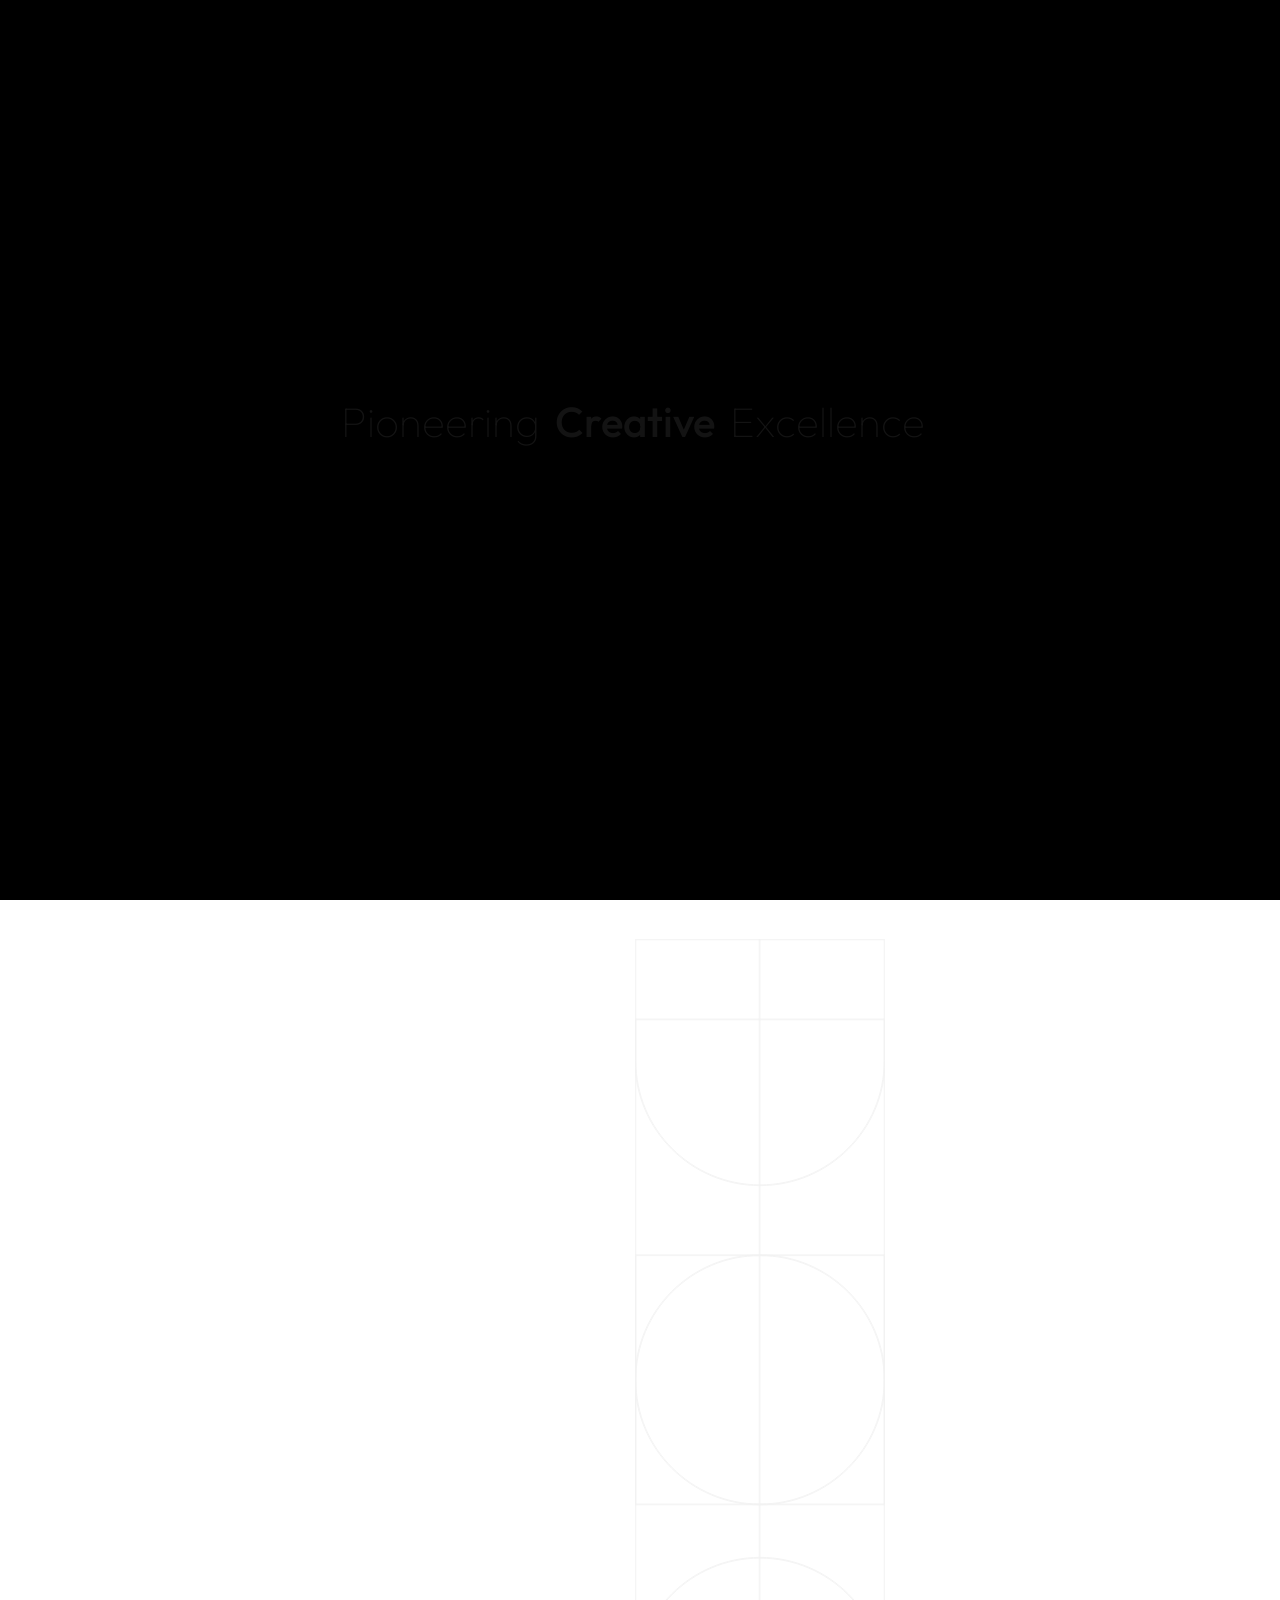
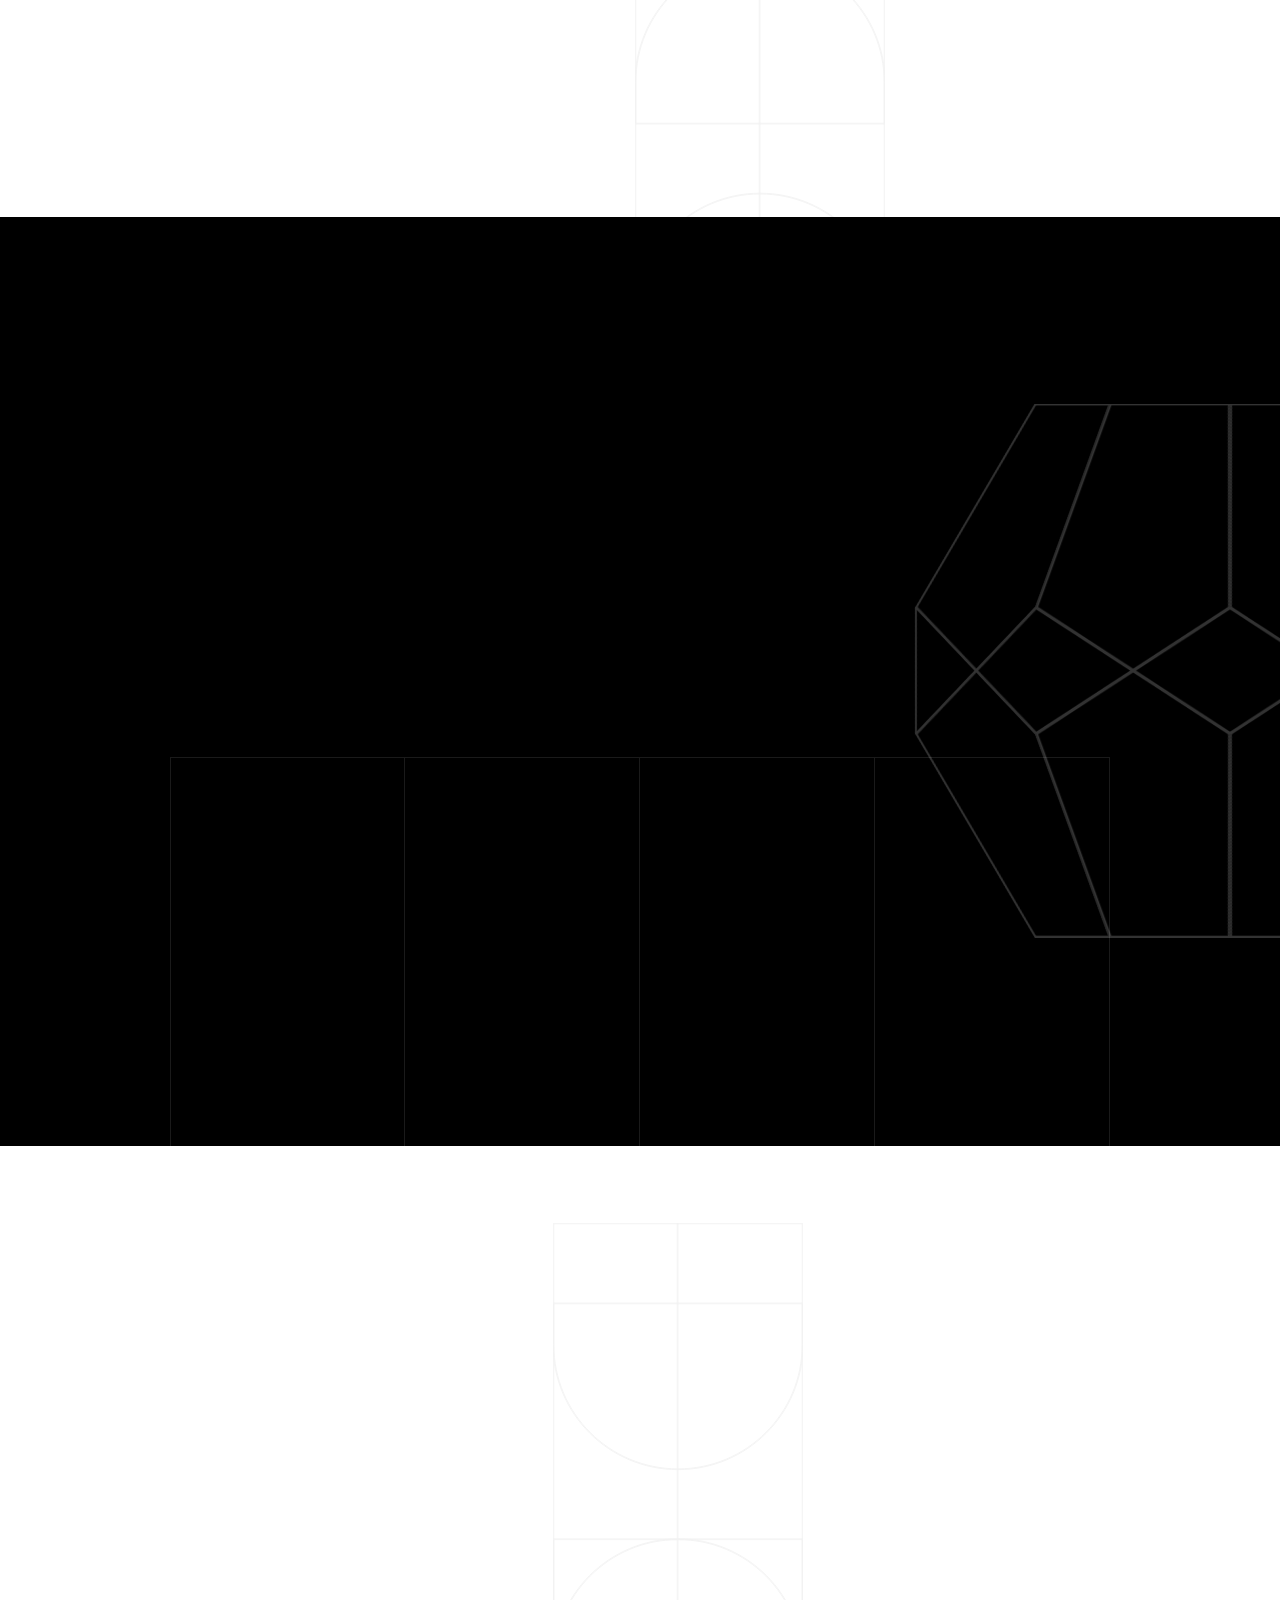
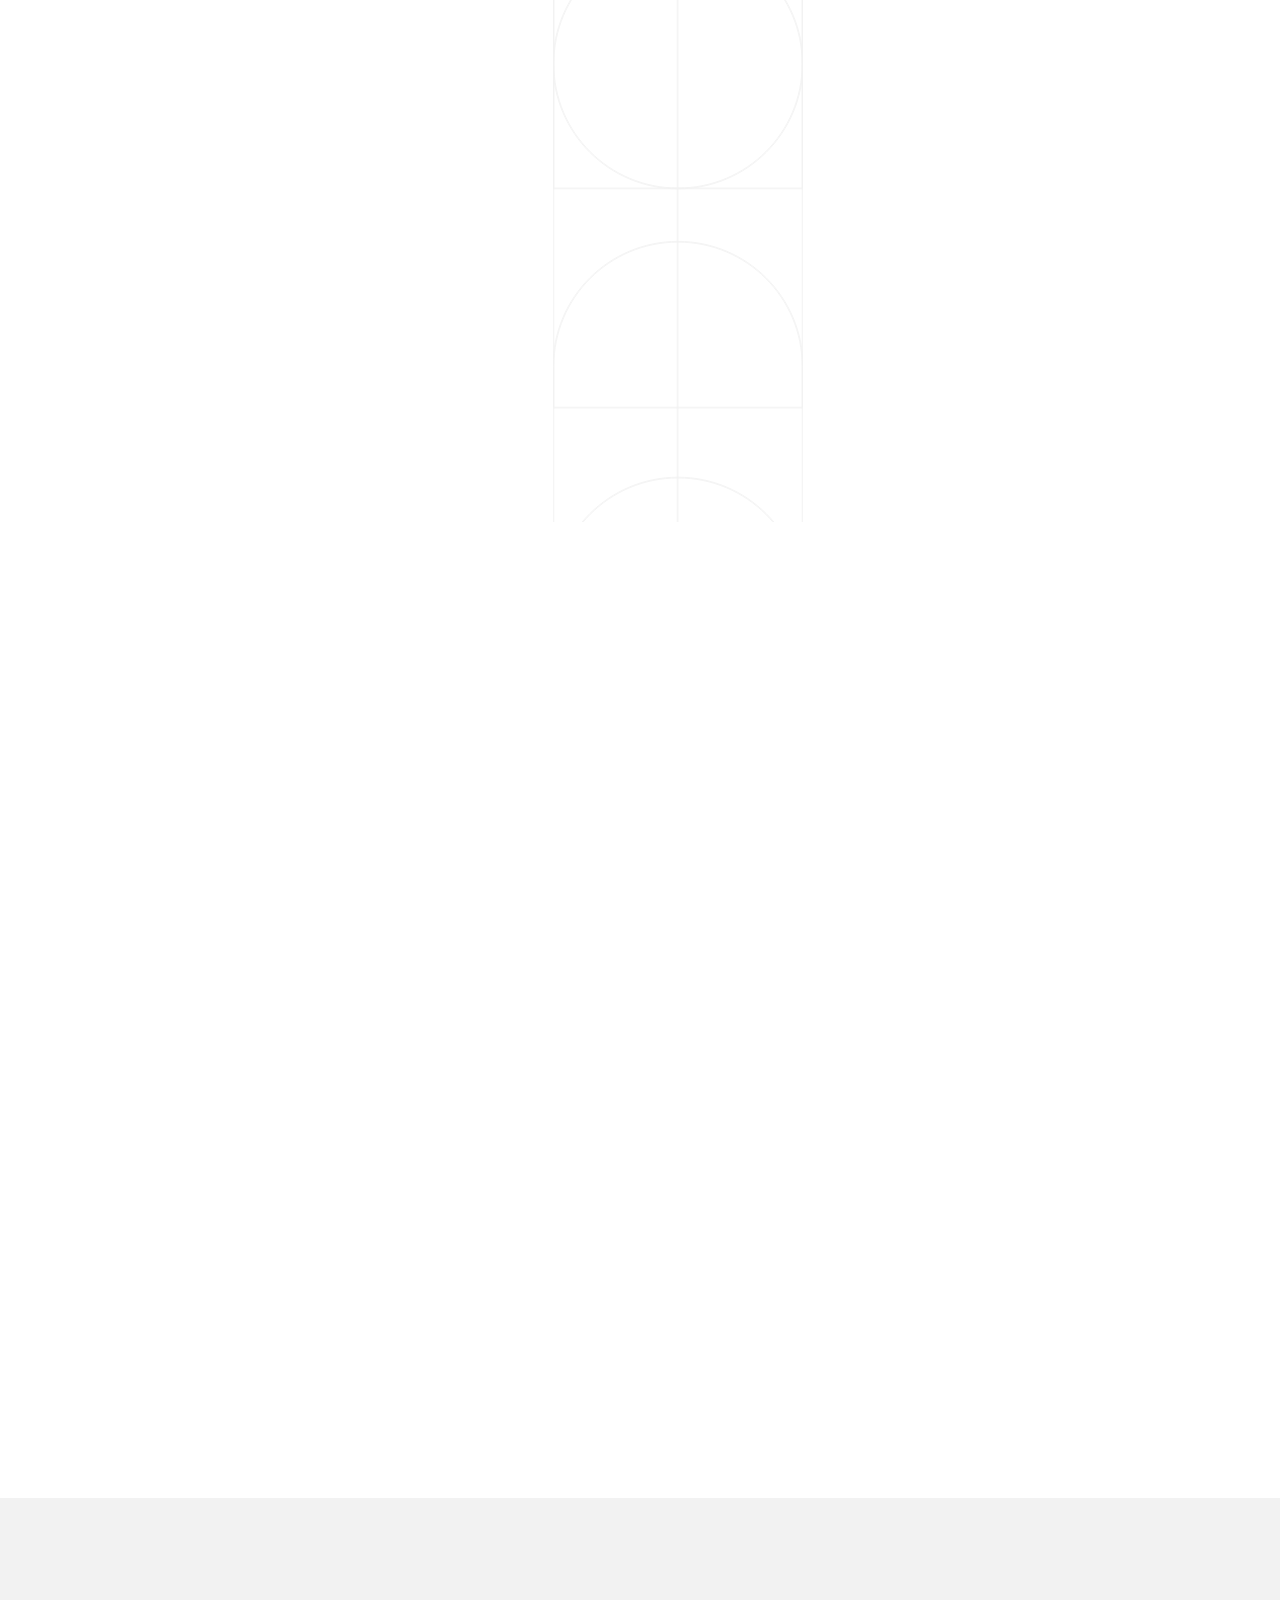
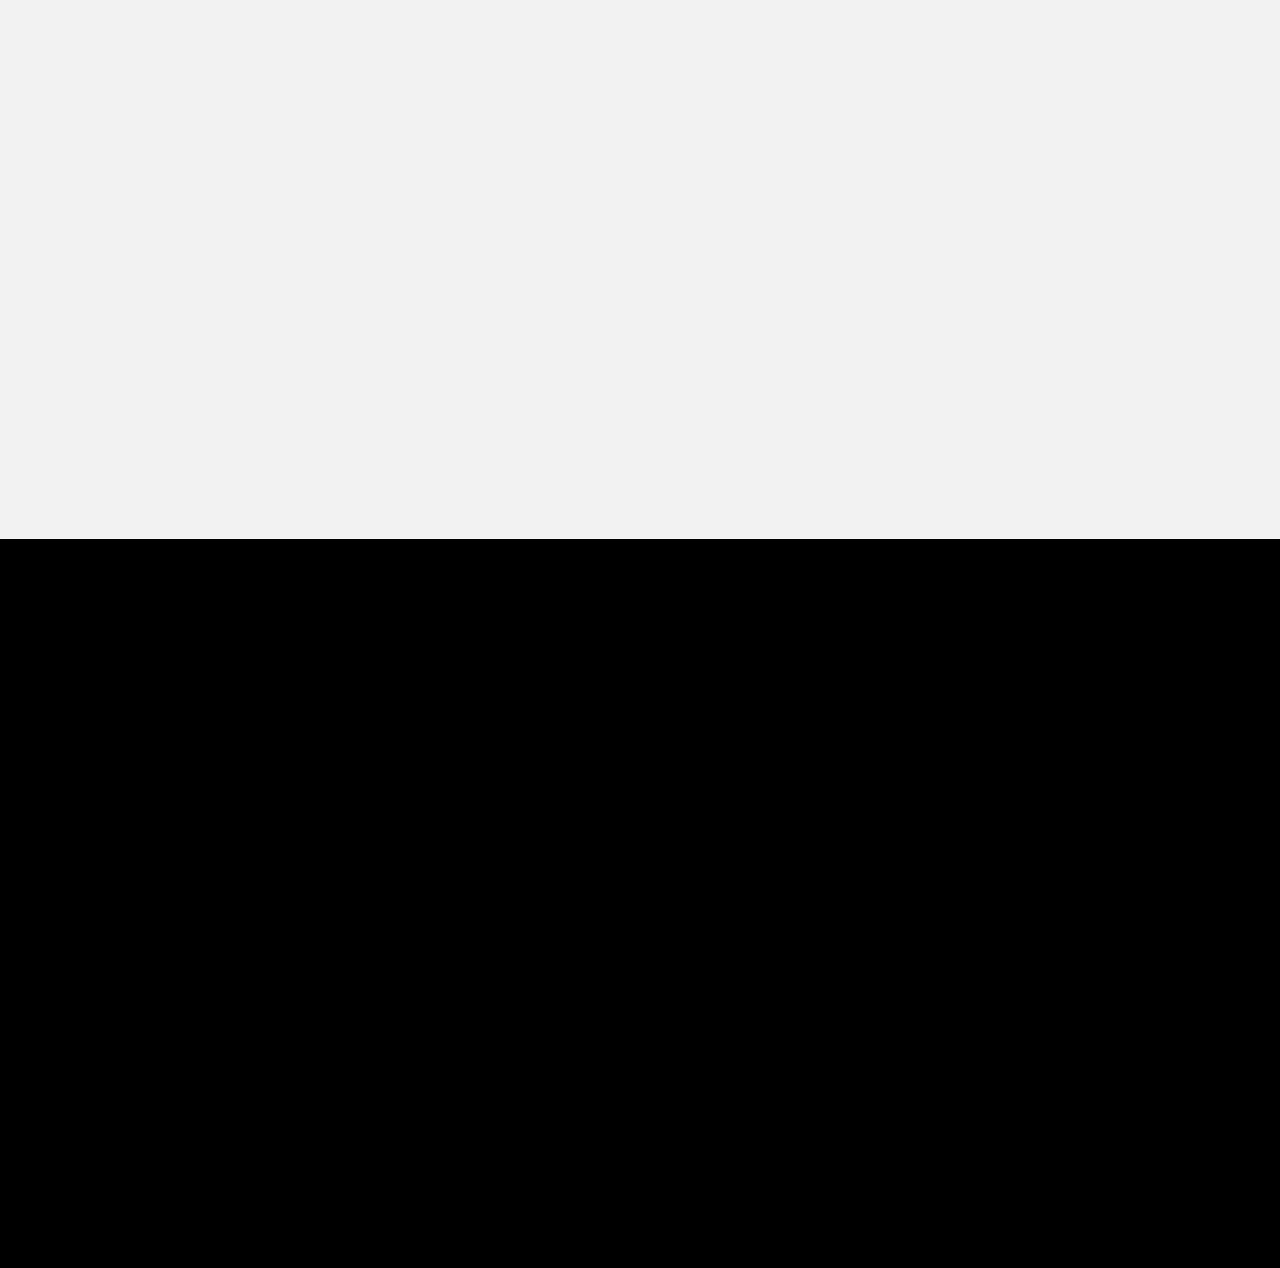
==== commit 91e9ea9d: "latest" ====
--- a/index.html
+++ b/index.html
@@ -8,13 +8,13 @@
     <meta http-equiv="X-UA-Compatible" content="ie=edge">
 
     <!-- bootstrap grid css -->
-    <link rel="stylesheet" href="bootstrap-grid.css">
+    <link rel="stylesheet" href="css/plugins/bootstrap-grid.css">
     <!-- font awesome css -->
-    <link rel="stylesheet" href="font-awesome.min.css">
+    <link rel="stylesheet" href="css/plugins/font-awesome.min.css">
     <!-- swiper css -->
-    <link rel="stylesheet" href="swiper.min.css">
+    <link rel="stylesheet" href="css/plugins/swiper.min.css">
     <!-- fancybox css -->
-    <link rel="stylesheet" href="fancybox.min.css">
+    <link rel="stylesheet" href="css/plugins/fancybox.min.css">
     <!-- ashley scss -->
     <link rel="stylesheet" href="css/style.css">
     <!-- page name -->
--- a/css/style.css
+++ b/css/style.css
@@ -0,0 +1,4279 @@
+/* -------------------------------------------
+
+Name: 		Ruizarch
+Version:    1.0
+Developer:	Nazar Miller (millerDigitalDesign)
+Portfolio:  https://themeforest.net/user/millerdigitaldesign/portfolio?ref=MillerDigitalDesign
+
+p.s. I am available for Freelance hire (UI design, web development). email: miller.themes@gmail.com
+
+------------------------------------------- */
+/*--------------------------------------------
+
+1. common
+    - main
+    - typography
+    - link
+    - button
+    - form
+    - breadcrumbs
+    - backgrounds
+    - spaces
+2. components
+    - preloader
+    - cursor
+    - hidden elements
+    - scrollbar
+    - frame
+    - menu button
+    - menu 
+    - banner
+    - circle text
+    - lines
+    - dodecahedron
+    - about
+    - partners
+    - services
+    - team
+    - social icons
+    - revievs
+    - blog
+    - footer
+    - portfolio
+    - map
+    - accordion
+    - price
+    - 404
+    - images
+    - page transitions
+
+
+--------------------------------------------*/
+@import url("https://fonts.googleapis.com/css2?family=Outfit:wght@100;200;300;400;500;600;700;800;900&display=swap");
+@import url(https://cdnjs.cloudflare.com/ajax/libs/font-awesome/5.15.0/css/all.min.css);
+/* -------------------------------------------
+
+main
+
+------------------------------------------- */
+*,
+*:before,
+*:after {
+  -webkit-box-sizing: border-box;
+          box-sizing: border-box;
+  padding: 0;
+  margin: 0;
+}
+
+html,
+body {
+  padding: 0;
+  margin: 0;
+  font-family: "Outfit", sans-serif;
+  font-size: 16px;
+  font-weight: 300;
+  color: rgba(0, 0, 0, 0.5);
+  line-height: 150%;
+  -ms-scroll-chaining: none;
+      overscroll-behavior: none;
+}
+@media screen and (max-width: 768px) {
+  html,
+body {
+    font-size: 15px;
+  }
+}
+
+*::-moz-selection {
+  color: inherit;
+  background-color: transparent;
+}
+
+*::selection {
+  color: inherit;
+  background-color: transparent;
+}
+
+.mil-wrapper {
+  position: relative;
+  overflow: hidden;
+  max-width: 100%;
+}
+
+.container {
+  pointer-events: all;
+}
+
+.mil-relative {
+  position: relative;
+}
+
+.mil-o-hidden {
+  overflow: hidden;
+}
+
+.mil-flex {
+  display: -webkit-box;
+  display: -ms-flexbox;
+  display: flex;
+}
+
+.mil-vert-between {
+  display: -webkit-box;
+  display: -ms-flexbox;
+  display: flex;
+  -webkit-box-orient: vertical;
+  -webkit-box-direction: normal;
+      -ms-flex-direction: column;
+          flex-direction: column;
+  -webkit-box-pack: justify;
+      -ms-flex-pack: justify;
+          justify-content: space-between;
+  height: 100%;
+}
+
+@media screen and (max-width: 992px) {
+  .mil-mobile-hidden {
+    display: none;
+  }
+}
+
+section {
+  position: relative;
+  overflow: hidden;
+}
+
+/* -------------------------------------------
+
+typography
+
+------------------------------------------- */
+h1,
+.mil-h1,
+h2,
+.mil-h12,
+h3,
+.mil-h3,
+h4,
+.mil-h4,
+h5,
+.mil-h5,
+h6,
+.mil-h6 {
+  font-family: "Outfit", sans-serif;
+  color: rgb(0, 0, 0);
+  font-weight: 500;
+  line-height: 120%;
+}
+@media screen and (max-width: 768px) {
+  h1 br,
+.mil-h1 br,
+h2 br,
+.mil-h12 br,
+h3 br,
+.mil-h3 br,
+h4 br,
+.mil-h4 br,
+h5 br,
+.mil-h5 br,
+h6 br,
+.mil-h6 br {
+    display: none;
+  }
+}
+
+h1,
+.mil-h1 {
+  font-size: 86px;
+}
+@media screen and (max-width: 1400px) {
+  h1,
+.mil-h1 {
+    font-size: 74px;
+  }
+}
+@media screen and (max-width: 1200px) {
+  h1,
+.mil-h1 {
+    font-size: 72px;
+  }
+}
+@media screen and (max-width: 992px) {
+  h1,
+.mil-h1 {
+    font-size: 58px;
+  }
+}
+@media screen and (max-width: 768px) {
+  h1,
+.mil-h1 {
+    font-size: 34px;
+  }
+}
+
+h2,
+.mil-h2 {
+  font-size: 68px;
+  line-height: 120%;
+}
+@media screen and (max-width: 1200px) {
+  h2,
+.mil-h2 {
+    font-size: 56px;
+  }
+}
+@media screen and (max-width: 992px) {
+  h2,
+.mil-h2 {
+    font-size: 44px;
+  }
+}
+@media screen and (max-width: 768px) {
+  h2,
+.mil-h2 {
+    font-size: 36px;
+  }
+}
+
+h3,
+.mil-h3 {
+  font-size: 42px;
+}
+@media screen and (max-width: 1200px) {
+  h3,
+.mil-h3 {
+    font-size: 39px;
+  }
+}
+@media screen and (max-width: 992px) {
+  h3,
+.mil-h3 {
+    font-size: 36px;
+  }
+}
+@media screen and (max-width: 768px) {
+  h3,
+.mil-h3 {
+    font-size: 30px;
+  }
+}
+
+h4,
+.mil-h4 {
+  font-size: 28px;
+}
+@media screen and (max-width: 1200px) {
+  h4,
+.mil-h4 {
+    font-size: 26px;
+  }
+}
+@media screen and (max-width: 992px) {
+  h4,
+.mil-h4 {
+    font-size: 24px;
+  }
+}
+@media screen and (max-width: 768px) {
+  h4,
+.mil-h4 {
+    font-size: 22px;
+  }
+}
+
+h5,
+.mil-h5 {
+  font-size: 20px;
+  line-height: 150%;
+}
+@media screen and (max-width: 768px) {
+  h5,
+.mil-h5 {
+    font-size: 18px;
+  }
+}
+
+h6,
+.mil-h6 {
+  font-size: 18px;
+  line-height: 150%;
+}
+@media screen and (max-width: 1200px) {
+  h6,
+.mil-h6 {
+    font-size: 17px;
+  }
+}
+@media screen and (max-width: 992px) {
+  h6,
+.mil-h6 {
+    font-size: 16px;
+  }
+}
+@media screen and (max-width: 768px) {
+  h6,
+.mil-h6 {
+    font-size: 21px;
+  }
+}
+
+.mil-no-wrap {
+  white-space: nowrap;
+}
+
+blockquote {
+  padding: 60px;
+  background-color: rgba(0, 0, 0, 0.05);
+  font-size: 18px;
+  color: rgb(0, 0, 0);
+  font-style: italic;
+  border-left: solid 4px rgb(255, 152, 0);
+}
+@media screen and (max-width: 768px) {
+  blockquote {
+    padding: 30px;
+    font-size: 16px;
+  }
+}
+
+.mil-text-sm {
+  font-size: 15px;
+}
+
+.mil-text-lg {
+  font-size: 18px;
+  line-height: 170%;
+}
+
+.mil-text-xl {
+  font-size: 22px;
+  line-height: 180%;
+}
+@media screen and (max-width: 768px) {
+  .mil-text-xl {
+    font-size: 20px;
+  }
+}
+
+.mil-upper {
+  text-transform: uppercase;
+  font-size: 12px;
+  font-weight: 500;
+  letter-spacing: 2px;
+}
+
+.mil-bold {
+  font-weight: 500;
+}
+
+.mil-thin {
+  font-weight: 100;
+}
+
+a {
+  color: inherit;
+  text-decoration: none;
+}
+
+.mil-complex-title {
+  line-height: normal;
+}
+
+.mil-accent {
+  color: rgb(255, 152, 0);
+}
+
+.mil-light {
+  color: rgb(255, 255, 255) !important;
+}
+.mil-light a {
+  color: rgb(255, 255, 255) !important;
+}
+
+.mil-muted {
+  color: rgba(255, 255, 255, 0.9);
+}
+
+.mil-dark {
+  color: rgb(0, 0, 0);
+}
+
+.mil-light-soft {
+  color: rgba(255, 255, 255, 0.4);
+}
+
+.mil-dark-soft {
+  color: rgba(0, 0, 0, 0.5);
+}
+
+.mil-marker {
+  background-color: rgb(255, 152, 0);
+  padding: 0 5px;
+}
+
+.mil-center {
+  text-align: center;
+}
+
+.mil-left {
+  text-align: left;
+}
+
+.mil-right {
+  text-align: right;
+}
+
+@media screen and (max-width: 576px) {
+  .mil-sm-center {
+    text-align: center;
+  }
+}
+
+.mil-suptitle {
+  position: relative;
+  display: block;
+  margin-bottom: 60px;
+}
+.mil-suptitle:before {
+  content: "";
+  position: absolute;
+  right: calc(100% + 30px);
+  top: 10px;
+  width: 600px;
+  height: 1px;
+  background-color: rgb(255, 255, 255);
+  opacity: 0.2;
+}
+.mil-suptitle.mil-suptitle-right {
+  text-align: right;
+}
+.mil-suptitle.mil-suptitle-right:before {
+  left: calc(100% + 30px);
+}
+@media screen and (max-width: 768px) {
+  .mil-suptitle.mil-suptitle-right {
+    text-align: center;
+  }
+  .mil-suptitle.mil-suptitle-right:before {
+    display: none;
+  }
+}
+.mil-suptitle.mil-suptitle-dark:before {
+  background-color: rgb(0, 0, 0);
+  opacity: 0.1;
+}
+@media screen and (max-width: 768px) {
+  .mil-suptitle {
+    margin-bottom: 60px;
+  }
+}
+
+.mil-divider {
+  width: 100%;
+  height: 1px;
+  background-color: rgba(255, 255, 255, 0.1);
+}
+
+.mil-img-frame {
+  position: relative;
+  overflow: hidden;
+  width: 100%;
+  padding-bottom: 140%;
+}
+.mil-img-frame img {
+  position: absolute;
+  top: 0;
+  left: 0;
+  width: 100%;
+  height: 100%;
+  -o-object-fit: cover;
+     object-fit: cover;
+  -o-object-position: center;
+     object-position: center;
+}
+
+/* -------------------------------------------
+
+link
+
+------------------------------------------- */
+.mil-link {
+  cursor: pointer;
+  display: -webkit-inline-box;
+  display: -ms-inline-flexbox;
+  display: inline-flex;
+  -webkit-box-align: center;
+      -ms-flex-align: center;
+          align-items: center;
+  font-weight: 500;
+  text-transform: uppercase;
+  letter-spacing: 2px;
+  font-size: 12px;
+}
+.mil-link svg {
+  margin-left: 15px;
+  border-radius: 50%;
+  width: 40px;
+  height: 40px;
+  padding: 10px;
+  background-color: rgba(255, 255, 255, 0.1);
+  -webkit-transition: 0.4s cubic-bezier(0, 0, 0.3642, 1);
+  transition: 0.4s cubic-bezier(0, 0, 0.3642, 1);
+}
+.mil-link svg path {
+  fill: rgb(255, 255, 255);
+}
+.mil-link.mil-accent svg {
+  background-color: rgba(255, 255, 255, 0.1);
+  -webkit-transition: 0.4s cubic-bezier(0, 0, 0.3642, 1);
+  transition: 0.4s cubic-bezier(0, 0, 0.3642, 1);
+}
+.mil-link.mil-accent svg path {
+  fill: rgb(255, 152, 0);
+}
+.mil-link.mil-dark svg {
+  background-color: rgba(0, 0, 0, 0.1);
+  -webkit-transition: 0.4s cubic-bezier(0, 0, 0.3642, 1);
+  transition: 0.4s cubic-bezier(0, 0, 0.3642, 1);
+}
+.mil-link.mil-dark svg path {
+  fill: rgb(0, 0, 0);
+}
+.mil-link:hover svg {
+  -webkit-transform: scale(1.15);
+          transform: scale(1.15);
+}
+.mil-link.mil-down-arrow svg {
+  -webkit-transform: rotate(90deg);
+          transform: rotate(90deg);
+}
+.mil-link.mil-down-arrow:hover svg {
+  -webkit-transform: scale(1.15) rotate(90deg);
+          transform: scale(1.15) rotate(90deg);
+}
+.mil-link.mil-icon-left {
+  display: -webkit-box;
+  display: -ms-flexbox;
+  display: flex;
+  -webkit-box-orient: horizontal;
+  -webkit-box-direction: reverse;
+      -ms-flex-direction: row-reverse;
+          flex-direction: row-reverse;
+}
+.mil-link.mil-icon-left svg {
+  margin-left: 0;
+  margin-right: 15px;
+  -webkit-transform: rotate(180deg);
+          transform: rotate(180deg);
+}
+.mil-link.mil-icon-left:hover svg {
+  -webkit-transform: scale(1.15) rotate(180deg);
+          transform: scale(1.15) rotate(180deg);
+}
+
+/* -------------------------------------------
+
+button
+
+------------------------------------------- */
+.mil-button {
+  cursor: pointer;
+  display: -webkit-inline-box;
+  display: -ms-inline-flexbox;
+  display: inline-flex;
+  -webkit-box-align: center;
+      -ms-flex-align: center;
+          align-items: center;
+  -webkit-box-pack: center;
+      -ms-flex-pack: center;
+          justify-content: center;
+  border: none;
+  letter-spacing: 2px;
+  font-size: 12px;
+  background-color: rgb(255, 152, 0);
+  color: rgb(0, 0, 0);
+  border-radius: 70px;
+  padding: 0 15px 0 50px;
+  height: 70px;
+  text-transform: uppercase;
+  font-weight: 500;
+  -webkit-transition: 0.4s cubic-bezier(0, 0, 0.3642, 1);
+  transition: 0.4s cubic-bezier(0, 0, 0.3642, 1);
+}
+.mil-button span {
+  white-space: nowrap;
+}
+.mil-button svg {
+  margin-left: 30px;
+  border-radius: 50%;
+  width: 40px;
+  height: 40px;
+  padding: 10px;
+  background-color: rgb(0, 0, 0);
+  -webkit-transition: 0.4s cubic-bezier(0, 0, 0.3642, 1);
+  transition: 0.4s cubic-bezier(0, 0, 0.3642, 1);
+}
+.mil-button svg path {
+  fill: rgb(255, 152, 0);
+}
+.mil-button.mil-icon-button {
+  padding: 15px;
+}
+.mil-button.mil-icon-button svg {
+  margin-left: 0;
+}
+.mil-button.mil-icon-button-sm {
+  padding: 0;
+  height: 40px;
+}
+.mil-button.mil-icon-button-sm svg {
+  margin-left: 0;
+  background-color: rgb(255, 152, 0);
+}
+.mil-button.mil-icon-button-sm svg path {
+  fill: rgb(0, 0, 0);
+}
+.mil-button:hover {
+  -webkit-transform: scale(1.015);
+          transform: scale(1.015);
+  -webkit-filter: brightness(110%);
+          filter: brightness(110%);
+}
+.mil-button:hover svg {
+  -webkit-transform: scale(1.15);
+          transform: scale(1.15);
+}
+.mil-button.mil-arrow-down svg {
+  -webkit-transform: rotate(90deg);
+          transform: rotate(90deg);
+}
+.mil-button.mil-arrow-down:hover {
+  -webkit-transform: scale(1.015);
+          transform: scale(1.015);
+  -webkit-filter: brightness(110%);
+          filter: brightness(110%);
+}
+.mil-button.mil-arrow-down:hover svg {
+  -webkit-transform: scale(1.15) rotate(90deg);
+          transform: scale(1.15) rotate(90deg);
+}
+@media screen and (max-width: 992px) {
+  .mil-button {
+    height: 60px;
+    padding: 0 10px 0 40px;
+  }
+  .mil-button svg {
+    margin-left: 25px;
+  }
+}
+
+/* -------------------------------------------
+
+form
+
+------------------------------------------- */
+input,
+textarea {
+  position: relative;
+  height: 70px;
+  padding: 0 30px;
+  width: 100%;
+  font-size: 12px;
+  text-transform: uppercase;
+  letter-spacing: 2px;
+  font-weight: 500;
+  font-family: "Outfit", sans-serif;
+  color: rgb(0, 0, 0);
+  border: none;
+  border-bottom: solid 1px rgba(0, 0, 0, 0.2);
+  margin-bottom: 30px;
+}
+input:focus,
+textarea:focus {
+  outline: inherit;
+}
+input::-webkit-input-placeholder, textarea::-webkit-input-placeholder {
+  font-size: 12px;
+  text-transform: uppercase;
+  letter-spacing: 2px;
+  font-weight: 500;
+  color: rgba(0, 0, 0, 0.5);
+}
+input::-moz-placeholder, textarea::-moz-placeholder {
+  font-size: 12px;
+  text-transform: uppercase;
+  letter-spacing: 2px;
+  font-weight: 500;
+  color: rgba(0, 0, 0, 0.5);
+}
+input:-ms-input-placeholder, textarea:-ms-input-placeholder {
+  font-size: 12px;
+  text-transform: uppercase;
+  letter-spacing: 2px;
+  font-weight: 500;
+  color: rgba(0, 0, 0, 0.5);
+}
+input::-ms-input-placeholder, textarea::-ms-input-placeholder {
+  font-size: 12px;
+  text-transform: uppercase;
+  letter-spacing: 2px;
+  font-weight: 500;
+  color: rgba(0, 0, 0, 0.5);
+}
+input::placeholder,
+textarea::placeholder {
+  font-size: 12px;
+  text-transform: uppercase;
+  letter-spacing: 2px;
+  font-weight: 500;
+  color: rgba(0, 0, 0, 0.5);
+}
+
+textarea {
+  padding: 15px 30px;
+  height: 300px;
+}
+
+/* -------------------------------------------
+
+breadcrumbs
+
+------------------------------------------- */
+.mil-breadcrumbs {
+  display: -webkit-inline-box;
+  display: -ms-inline-flexbox;
+  display: inline-flex;
+  -webkit-box-align: center;
+      -ms-flex-align: center;
+          align-items: center;
+  position: relative;
+}
+.mil-breadcrumbs:before {
+  content: "";
+  position: absolute;
+  right: calc(100% + 30px);
+  top: 10px;
+  width: 100vw;
+  height: 1px;
+  background-color: rgba(0, 0, 0, 0.1);
+}
+.mil-breadcrumbs li {
+  list-style-type: none;
+}
+.mil-breadcrumbs li:after {
+  content: "/";
+  margin: 0 15px;
+  color: rgb(0, 0, 0);
+}
+.mil-breadcrumbs li a {
+  color: rgb(0, 0, 0);
+  text-transform: uppercase;
+  letter-spacing: 2px;
+  font-weight: 500;
+  font-size: 12px;
+  white-space: nowrap;
+  -webkit-transition: 0.2s cubic-bezier(0, 0, 0.3642, 1);
+  transition: 0.2s cubic-bezier(0, 0, 0.3642, 1);
+}
+.mil-breadcrumbs li a:hover {
+  color: rgb(255, 152, 0);
+}
+.mil-breadcrumbs li:last-child {
+  margin-right: 0;
+  cursor: not-allowed;
+}
+.mil-breadcrumbs li:last-child a {
+  opacity: 0.4;
+  pointer-events: none;
+}
+.mil-breadcrumbs li:last-child:after {
+  display: none;
+}
+.mil-breadcrumbs.mil-light:before {
+  background-color: rgba(255, 255, 255, 0.1);
+}
+.mil-breadcrumbs.mil-light li:after {
+  color: rgba(255, 255, 255, 0.9);
+}
+.mil-breadcrumbs.mil-light li a:hover {
+  color: rgb(255, 152, 0) !important;
+}
+.mil-breadcrumbs.mil-center {
+  -webkit-box-pack: center;
+      -ms-flex-pack: center;
+          justify-content: center;
+}
+
+/* -------------------------------------------
+
+backgrounds
+
+------------------------------------------- */
+.mil-dark-bg {
+  position: relative;
+}
+.mil-dark-bg:before {
+  content: "";
+  width: 100%;
+  height: 100%;
+  position: absolute;
+  pointer-events: none;
+  z-index: 2;
+  -webkit-backdrop-filter: invert(100%);
+          backdrop-filter: invert(100%);
+}
+.mil-dark-bg .mi-invert-fix {
+  height: 100%;
+  position: relative;
+  pointer-events: none;
+  z-index: 3;
+}
+.mil-dark-bg .mi-invert-fix .container {
+  pointer-events: all;
+}
+
+.mil-soft-bg {
+  background-color: rgb(242, 242, 242);
+}
+
+/* -------------------------------------------
+
+spaces
+
+------------------------------------------- */
+.mil-mr-30 {
+  margin-right: 30px;
+}
+
+.mil-mb-5 {
+  margin-bottom: 5px;
+}
+
+.mil-mb-10 {
+  margin-bottom: 10px;
+}
+
+.mil-mb-15 {
+  margin-bottom: 15px;
+}
+
+.mil-mb-20 {
+  margin-bottom: 15px;
+}
+
+.mil-mb-30 {
+  margin-bottom: 30px;
+}
+
+.mil-mb-60 {
+  margin-bottom: 60px;
+}
+
+.mil-mb-90 {
+  margin-bottom: 90px;
+}
+
+.mil-mb-120 {
+  margin-bottom: 120px;
+}
+@media screen and (max-width: 992px) {
+  .mil-mb-120 {
+    margin-bottom: 90px;
+  }
+}
+
+.mil-mt-suptitle-offset {
+  margin-top: 70px;
+}
+@media screen and (max-width: 992px) {
+  .mil-mt-suptitle-offset {
+    margin-top: 30px;
+  }
+}
+
+.mil-p-120-120 {
+  padding-top: 120px;
+  padding-bottom: 120px;
+}
+@media screen and (max-width: 992px) {
+  .mil-p-120-120 {
+    padding-top: 90px;
+    padding-bottom: 90px;
+  }
+}
+
+.mil-p-120-90 {
+  padding-top: 120px;
+  padding-bottom: 90px;
+}
+@media screen and (max-width: 992px) {
+  .mil-p-120-90 {
+    padding-top: 90px;
+    padding-bottom: 60px;
+  }
+}
+
+.mil-p-0-120 {
+  padding-bottom: 120px;
+}
+@media screen and (max-width: 992px) {
+  .mil-p-0-120 {
+    padding-bottom: 90px;
+  }
+}
+
+.mil-p-120-0 {
+  padding-top: 120px;
+}
+@media screen and (max-width: 992px) {
+  .mil-p-120-0 {
+    padding-top: 90px;
+  }
+}
+
+.mil-p-120-60 {
+  padding-top: 120px;
+  padding-bottom: 60px;
+}
+@media screen and (max-width: 992px) {
+  .mil-p-120-60 {
+    padding-top: 90px;
+    padding-bottom: 30px;
+  }
+}
+
+.mil-p-90-90 {
+  padding-top: 90px;
+  padding-bottom: 90px;
+}
+@media screen and (max-width: 992px) {
+  .mil-p-90-90 {
+    padding-top: 60px;
+    padding-bottom: 60px;
+  }
+}
+
+.mil-p-90-120 {
+  padding-top: 90px;
+  padding-bottom: 120px;
+}
+@media screen and (max-width: 992px) {
+  .mil-p-90-120 {
+    padding-top: 60px;
+    padding-bottom: 90px;
+  }
+}
+
+.mil-p-0-90 {
+  padding-bottom: 90px;
+}
+@media screen and (max-width: 992px) {
+  .mil-p-0-90 {
+    padding-bottom: 60px;
+  }
+}
+
+.mil-p-0-30 {
+  padding-bottom: 30px;
+}
+@media screen and (max-width: 992px) {
+  .mil-p-0-30 {
+    padding-bottom: 0;
+  }
+}
+
+.mil-p-120-30 {
+  padding-top: 120px;
+  padding-bottom: 30px;
+}
+@media screen and (max-width: 992px) {
+  .mil-p-120-30 {
+    padding-top: 90px;
+    padding-bottom: 0;
+  }
+}
+
+.mil-adaptive-right {
+  width: 100%;
+  display: -webkit-box;
+  display: -ms-flexbox;
+  display: flex;
+  -webkit-box-pack: end;
+      -ms-flex-pack: end;
+          justify-content: flex-end;
+}
+@media screen and (max-width: 992px) {
+  .mil-adaptive-right {
+    -webkit-box-pack: start;
+        -ms-flex-pack: start;
+            justify-content: flex-start;
+  }
+}
+
+.mil-btn-space {
+  margin-right: 30px;
+}
+@media screen and (max-width: 500px) {
+  .mil-btn-space {
+    margin-right: 50px;
+    margin-bottom: 30px;
+  }
+}
+
+/* -------------------------------------------
+
+preloader
+
+------------------------------------------- */
+.mil-preloader {
+  position: fixed;
+  z-index: 9;
+  top: 0;
+  left: 0;
+  width: 100%;
+  height: 100vh;
+  background-color: rgb(0, 0, 0);
+}
+.mil-preloader .mil-preloader-animation {
+  opacity: 0;
+  position: relative;
+  height: 100vh;
+  color: rgb(255, 255, 255);
+}
+.mil-preloader .mil-preloader-animation .mil-pos-abs {
+  position: absolute;
+  height: 100vh;
+  width: 100%;
+  display: -webkit-box;
+  display: -ms-flexbox;
+  display: flex;
+  -webkit-box-pack: center;
+      -ms-flex-pack: center;
+          justify-content: center;
+  -webkit-box-align: center;
+      -ms-flex-align: center;
+          align-items: center;
+}
+.mil-preloader .mil-preloader-animation .mil-pos-abs p {
+  opacity: 0;
+  margin-right: 15px;
+}
+@media screen and (max-width: 992px) {
+  .mil-preloader .mil-preloader-animation .mil-pos-abs {
+    -webkit-box-orient: vertical;
+    -webkit-box-direction: normal;
+        -ms-flex-direction: column;
+            flex-direction: column;
+  }
+  .mil-preloader .mil-preloader-animation .mil-pos-abs p {
+    margin-right: 0;
+    margin-bottom: 10px;
+  }
+}
+.mil-preloader .mil-preloader-animation .mil-pos-abs .mil-reveal-frame {
+  position: relative;
+  padding: 0 30px;
+}
+.mil-preloader .mil-preloader-animation .mil-pos-abs .mil-reveal-frame .mil-reveal-box {
+  z-index: 4;
+  position: absolute;
+  opacity: 0;
+  height: 100%;
+  background-color: rgb(255, 152, 0);
+}
+.mil-preloader.mil-hidden {
+  pointer-events: none;
+}
+
+/* -------------------------------------------
+
+cursor
+
+------------------------------------------- */
+.mil-ball {
+  width: 20px;
+  height: 20px;
+  position: fixed;
+  z-index: 10;
+  background-color: rgb(0, 0, 0);
+  border-radius: 50%;
+  pointer-events: none;
+  display: -webkit-box;
+  display: -ms-flexbox;
+  display: flex;
+  -webkit-box-pack: center;
+      -ms-flex-pack: center;
+          justify-content: center;
+  -webkit-box-align: center;
+      -ms-flex-align: center;
+          align-items: center;
+  opacity: 0.1;
+}
+.mil-ball .mil-icon-1 {
+  position: absolute;
+  width: 40px;
+  height: 40px;
+  -webkit-transform: scale(0);
+          transform: scale(0);
+}
+.mil-ball .mil-icon-1 svg {
+  fill: rgba(255, 255, 255, 0.9);
+}
+.mil-ball .mil-more-text, .mil-ball .mil-choose-text {
+  position: absolute;
+  width: 100%;
+  text-align: center;
+  display: block;
+  color: rgba(255, 255, 255, 0.9);
+  font-size: 12px;
+  font-weight: 500;
+  letter-spacing: 2px;
+  text-transform: uppercase;
+  -webkit-transform: scale(0);
+          transform: scale(0);
+}
+.mil-ball.mil-accent .mil-icon-1 svg {
+  fill: rgb(0, 0, 0);
+}
+.mil-ball.mil-accent .mil-more-text, .mil-ball.mil-accent .mil-choose-text {
+  color: rgb(0, 0, 0);
+}
+@media screen and (max-width: 1200px) {
+  .mil-ball {
+    display: none;
+  }
+}
+
+/* -------------------------------------------
+
+hidden elements
+
+------------------------------------------- */
+.mil-hidden-elements .mil-dodecahedron, .mil-hidden-elements .mil-lines, .mil-hidden-elements .mil-arrow {
+  display: none;
+}
+
+/* -------------------------------------------
+
+scrollbar
+
+------------------------------------------- */
+::-webkit-scrollbar {
+  display: none;
+}
+
+.mil-progress-track {
+  position: fixed;
+  z-index: 10;
+  top: 0;
+  right: 0;
+  width: 4px;
+  height: 100%;
+  background-color: rgb(0, 0, 0);
+}
+.mil-progress-track .mil-progress {
+  width: 4px;
+  height: 0;
+  background-color: rgb(255, 152, 0);
+}
+@media screen and (max-width: 992px) {
+  .mil-progress-track {
+    display: none;
+  }
+}
+
+/* -------------------------------------------
+
+frame
+
+------------------------------------------- */
+.mil-logo {
+  font-size: 42px;
+  font-weight: 500;
+  line-height: 100%;
+}
+.mil-logo{
+  display:inline-flex !important;
+  align-items:center !important;
+  text-decoration:none;
+}
+.mil-logo-img{
+  height:40px;   /* adjust */
+  width:auto;
+  display:block;
+}
+@media screen and (max-width: 992px) {
+  .mil-logo {
+    font-size: 36px;
+  }
+}
+
+.mil-frame {
+  padding: 50px 60px 60px 60px;
+  position: fixed !important;
+  z-index: 3;
+  pointer-events: none;
+  display: -webkit-box;
+  display: -ms-flexbox;
+  display: flex;
+  -webkit-box-orient: vertical;
+  -webkit-box-direction: normal;
+      -ms-flex-direction: column;
+          flex-direction: column;
+  -webkit-box-pack: justify;
+      -ms-flex-pack: justify;
+          justify-content: space-between;
+  width: 100%;
+  height: 100%;
+}
+@media screen and (max-width: 1200px) {
+  .mil-frame {
+    padding: 30px;
+  }
+}
+@media screen and (max-width: 1200px) {
+  .mil-frame {
+    padding: 0;
+    z-index: 999;
+    height: 90px;
+  }
+}
+@media screen and (max-width: 1200px) {
+  .mil-frame .mil-frame-top {
+    height: 90px;
+    background-color: rgba(0, 0, 0, 0.95);
+    border-bottom: solid 1px rgba(255, 255, 255, 0.1);
+    padding: 0 30px;
+    -webkit-backdrop-filter: blur(8px);
+            backdrop-filter: blur(8px);
+  }
+  .mil-frame .mil-frame-top .mil-logo {
+    color: rgb(255, 255, 255);
+  }
+  .mil-frame .mil-frame-top .mil-menu-btn span, .mil-frame .mil-frame-top .mil-menu-btn span:after, .mil-frame .mil-frame-top .mil-menu-btn span:before {
+    background: rgb(255, 255, 255);
+  }
+}
+.mil-frame .mil-frame-bottom {
+  width: 100%;
+  display: -webkit-box;
+  display: -ms-flexbox;
+  display: flex;
+  -webkit-box-pack: justify;
+      -ms-flex-pack: justify;
+          justify-content: space-between;
+  -webkit-box-align: end;
+      -ms-flex-align: end;
+          align-items: flex-end;
+}
+@media screen and (max-width: 1200px) {
+  .mil-frame .mil-frame-bottom {
+    display: none;
+  }
+}
+.mil-frame .mil-frame-bottom .mil-current-page {
+  pointer-events: none;
+  font-weight: 500;
+  text-transform: uppercase;
+  letter-spacing: 2px;
+  font-size: 12px;
+  width: 300px;
+  color: rgb(0, 0, 0);
+  -webkit-transform: rotate(-90deg) translateX(138px) translateY(-138px);
+          transform: rotate(-90deg) translateX(138px) translateY(-138px);
+}
+.mil-frame .mil-frame-bottom .mil-back-to-top {
+  width: 300px;
+  -webkit-transform: rotate(-90deg) translateX(130px) translateY(130px);
+          transform: rotate(-90deg) translateX(130px) translateY(130px);
+  pointer-events: all;
+}
+
+.mil-frame-top {
+  display: -webkit-box;
+  display: -ms-flexbox;
+  display: flex;
+  -webkit-box-pack: justify;
+      -ms-flex-pack: justify;
+          justify-content: space-between;
+  -webkit-box-align: center;
+      -ms-flex-align: center;
+          align-items: center;
+}
+.mil-frame-top .mil-logo {
+  pointer-events: all;
+  color: rgb(0, 0, 0);
+}
+
+/* -------------------------------------------
+
+menu button
+
+------------------------------------------- */
+.mil-menu-btn {
+  pointer-events: all;
+  height: 28px;
+  cursor: pointer;
+  display: -webkit-box;
+  display: -ms-flexbox;
+  display: flex;
+  -webkit-box-pack: center;
+      -ms-flex-pack: center;
+          justify-content: center;
+  -webkit-box-align: center;
+      -ms-flex-align: center;
+          align-items: center;
+  -webkit-transition: 0.4s cubic-bezier(0, 0, 0.3642, 1);
+  transition: 0.4s cubic-bezier(0, 0, 0.3642, 1);
+}
+@media screen and (max-width: 992px) {
+  .mil-menu-btn {
+    -webkit-transform: scale(0.85);
+            transform: scale(0.85);
+  }
+}
+.mil-menu-btn span, .mil-menu-btn span:after, .mil-menu-btn span:before {
+  content: "";
+  display: block;
+  width: 28px;
+  height: 2.5px;
+  background: rgb(0, 0, 0);
+  -webkit-backface-visibility: hidden;
+          backface-visibility: hidden;
+  -webkit-transition: inherit;
+  transition: inherit;
+}
+.mil-menu-btn span {
+  position: relative;
+}
+.mil-menu-btn span:after, .mil-menu-btn span:before {
+  position: absolute;
+}
+.mil-menu-btn span:before {
+  top: -9px;
+}
+.mil-menu-btn span:after {
+  width: 18px;
+  top: 9px;
+}
+.mil-menu-btn.mil-active span {
+  -webkit-transform: rotate(45deg);
+          transform: rotate(45deg);
+}
+.mil-menu-btn.mil-active span:before {
+  -webkit-transform: translate(0px, 9px) rotate(-90deg);
+          transform: translate(0px, 9px) rotate(-90deg);
+}
+.mil-menu-btn.mil-active span:after {
+  opacity: 0;
+  width: 24px;
+  -webkit-transform: translate(0px, -9px) rotate(-90deg);
+          transform: translate(0px, -9px) rotate(-90deg);
+}
+
+/* -------------------------------------------
+
+menu
+
+------------------------------------------- */
+.mil-menu-frame {
+  position: fixed;
+  z-index: 9;
+  width: 100%;
+  height: 100vh;
+  background-color: rgb(0, 0, 0);
+  opacity: 0;
+  pointer-events: none;
+  -webkit-transition: 0.4s cubic-bezier(0, 0, 0.3642, 1);
+  transition: 0.4s cubic-bezier(0, 0, 0.3642, 1);
+}
+.mil-menu-frame .container {
+  pointer-events: none;
+}
+.mil-menu-frame .mil-frame-top {
+  position: absolute;
+  top: 0;
+  left: 0;
+  width: 100%;
+  padding: 50px 60px;
+}
+@media screen and (max-width: 1200px) {
+  .mil-menu-frame .mil-frame-top {
+    display: none;
+  }
+}
+.mil-menu-frame .mil-frame-top .mil-logo {
+  color: rgb(255, 255, 255);
+}
+.mil-menu-frame .mil-frame-top .mil-menu-btn span, .mil-menu-frame .mil-frame-top .mil-menu-btn span:after, .mil-menu-frame .mil-frame-top .mil-menu-btn span:before {
+  background-color: rgb(255, 255, 255);
+}
+.mil-menu-frame .mil-main-menu {
+  -webkit-transform: translateX(-30px);
+          transform: translateX(-30px);
+  opacity: 0;
+  -webkit-transition: 0.4s cubic-bezier(0, 0, 0.3642, 1);
+  transition: 0.4s cubic-bezier(0, 0, 0.3642, 1);
+}
+@media screen and (max-width: 1200px) {
+  .mil-menu-frame .mil-main-menu {
+    -webkit-transform: translateY(30px);
+            transform: translateY(30px);
+  }
+}
+.mil-menu-frame .mil-menu-right-frame {
+  padding-left: 60px;
+  position: relative;
+  height: 100vh;
+  display: -webkit-box;
+  display: -ms-flexbox;
+  display: flex;
+  -webkit-box-align: end;
+      -ms-flex-align: end;
+          align-items: flex-end;
+  border-left: solid 1px rgba(255, 255, 255, 0.1);
+  opacity: 0;
+  -webkit-transform: translateY(30px);
+          transform: translateY(30px);
+  -webkit-transition: 0.4s cubic-bezier(0, 0, 0.3642, 1);
+  transition: 0.4s cubic-bezier(0, 0, 0.3642, 1);
+}
+.mil-menu-frame .mil-menu-right-frame .mil-menu-right {
+  padding-bottom: 60px;
+}
+.mil-menu-frame .mil-menu-right-frame .mil-animation-in {
+  position: absolute;
+  top: -320px;
+  right: 0;
+  opacity: 0;
+  -webkit-transform: translateY(-60px);
+          transform: translateY(-60px);
+  -webkit-transition: 0.4s cubic-bezier(0, 0, 0.3642, 1);
+  transition: 0.4s cubic-bezier(0, 0, 0.3642, 1);
+}
+@media screen and (max-width: 1200px) {
+  .mil-menu-frame .mil-menu-right-frame {
+    display: none;
+  }
+}
+@media screen and (max-height: 800px) {
+  .mil-menu-frame .mil-menu-right-frame {
+    display: none;
+  }
+}
+.mil-menu-frame.mil-active {
+  opacity: 1;
+  pointer-events: all;
+}
+.mil-menu-frame.mil-active .container {
+  pointer-events: all;
+}
+.mil-menu-frame.mil-active .mil-main-menu {
+  -webkit-transform: translateX(0);
+          transform: translateX(0);
+  -webkit-transform: translateY(0);
+          transform: translateY(0);
+  opacity: 1;
+  -webkit-transition-delay: 0.4s;
+          transition-delay: 0.4s;
+}
+.mil-menu-frame.mil-active .mil-menu-right-frame {
+  opacity: 1;
+  -webkit-transform: translateY(0);
+          transform: translateY(0);
+  -webkit-transition-delay: 0.6s;
+          transition-delay: 0.6s;
+}
+.mil-menu-frame.mil-active .mil-menu-right-frame .mil-animation-in {
+  opacity: 1;
+  -webkit-transform: translateY(0);
+          transform: translateY(0);
+  -webkit-transition-delay: 0.8s;
+          transition-delay: 0.8s;
+}
+
+.mil-menu-list li {
+  list-style-type: none;
+  margin-bottom: 15px;
+}
+.mil-menu-list li:last-child {
+  margin-bottom: 0;
+}
+.mil-menu-list li a {
+  display: block;
+  -webkit-transition: 0.2s cubic-bezier(0, 0, 0.3642, 1);
+  transition: 0.2s cubic-bezier(0, 0, 0.3642, 1);
+}
+.mil-menu-list li a:hover {
+  -webkit-transform: translateX(5px);
+          transform: translateX(5px);
+  color: rgb(255, 255, 255);
+}
+.mil-menu-list.mil-hori-list {
+  display: -webkit-box;
+  display: -ms-flexbox;
+  display: flex;
+}
+.mil-menu-list.mil-hori-list li {
+  margin-bottom: 0;
+  margin-right: 30px;
+}
+.mil-menu-list.mil-dark li a {
+  color: rgb(0, 0, 0);
+}
+
+.mil-main-menu {
+  height: 100vh;
+  display: -webkit-box;
+  display: -ms-flexbox;
+  display: flex;
+  -webkit-box-align: center;
+      -ms-flex-align: center;
+          align-items: center;
+}
+.mil-main-menu ul {
+  padding: 0;
+  margin: 0;
+}
+.mil-main-menu ul li {
+  margin-bottom: 40px;
+}
+.mil-main-menu ul li:last-child {
+  margin-bottom: 0;
+}
+.mil-main-menu ul li a {
+  position: relative;
+  display: -webkit-box;
+  display: -ms-flexbox;
+  display: flex;
+  -webkit-box-align: center;
+      -ms-flex-align: center;
+          align-items: center;
+  font-weight: 500;
+  color: rgba(255, 255, 255, 0.8);
+  font-size: 34px;
+  -webkit-transition: 0.4s cubic-bezier(0, 0, 0.3642, 1);
+  transition: 0.4s cubic-bezier(0, 0, 0.3642, 1);
+}
+@media screen and (max-width: 992px) {
+  .mil-main-menu ul li a {
+    font-size: 26px;
+  }
+}
+.mil-main-menu ul li a:before {
+  content: "";
+  position: absolute;
+  left: 0;
+  width: 10px;
+  height: 10px;
+  border-radius: 50%;
+  background-color: rgba(255, 255, 255, 0.4);
+  -webkit-transform: scale(0);
+          transform: scale(0);
+  -webkit-transition: 0.4s cubic-bezier(0, 0, 0.3642, 1);
+  transition: 0.4s cubic-bezier(0, 0, 0.3642, 1);
+}
+.mil-main-menu ul li a:hover {
+  color: rgb(255, 255, 255);
+}
+.mil-main-menu ul li a.mil-active {
+  padding-left: 25px;
+}
+.mil-main-menu ul li a.mil-active:before {
+  -webkit-transform: scale(1);
+          transform: scale(1);
+  background-color: rgb(255, 152, 0);
+}
+.mil-main-menu ul li.mil-active > a {
+  color: rgb(255, 152, 0);
+}
+.mil-main-menu ul li.mil-active > a:hover {
+  color: rgb(255, 152, 0) !important;
+  -webkit-filter: brightness(110%);
+          filter: brightness(110%);
+}
+.mil-main-menu ul li.mil-has-children > a:hover {
+  color: rgb(255, 255, 255);
+  padding-left: 25px;
+}
+.mil-main-menu ul li.mil-has-children > a:hover:before {
+  -webkit-transform: scale(1);
+          transform: scale(1);
+}
+.mil-main-menu ul li.mil-has-children ul {
+  padding-left: 25px;
+  overflow: hidden;
+  max-height: 0;
+  -webkit-transition: 0.6s cubic-bezier(0, 0, 0.3642, 1);
+  transition: 0.6s cubic-bezier(0, 0, 0.3642, 1);
+}
+.mil-main-menu ul li.mil-has-children ul li {
+  margin-bottom: 5px;
+}
+.mil-main-menu ul li.mil-has-children ul li:first-child {
+  margin-top: 40px;
+}
+.mil-main-menu ul li.mil-has-children ul li a {
+  display: block;
+  font-size: 12px;
+  color: rgba(255, 255, 255, 0.4);
+  letter-spacing: 2px;
+  font-weight: 500;
+  text-transform: uppercase;
+}
+.mil-main-menu ul li.mil-has-children ul li a:before {
+  display: none;
+}
+.mil-main-menu ul li.mil-has-children ul li a:hover {
+  color: rgba(255, 255, 255, 0.8);
+  -webkit-transform: translateX(5px);
+          transform: translateX(5px);
+}
+.mil-main-menu ul li.mil-has-children ul.mil-active {
+  max-height: 200px;
+}
+@media screen and (max-width: 1200px) {
+  .mil-main-menu {
+    -webkit-box-pack: center;
+        -ms-flex-pack: center;
+            justify-content: center;
+  }
+  .mil-main-menu ul {
+    display: -webkit-box;
+    display: -ms-flexbox;
+    display: flex;
+    -webkit-box-orient: vertical;
+    -webkit-box-direction: normal;
+        -ms-flex-direction: column;
+            flex-direction: column;
+    -webkit-box-align: center;
+        -ms-flex-align: center;
+            align-items: center;
+  }
+  .mil-main-menu ul li {
+    margin-bottom: 30px;
+  }
+  .mil-main-menu ul li a {
+    -webkit-box-pack: center;
+        -ms-flex-pack: center;
+            justify-content: center;
+  }
+  .mil-main-menu ul li a:before {
+    display: none;
+  }
+  .mil-main-menu ul li a.mil-active {
+    padding-left: 0 !important;
+  }
+  .mil-main-menu ul li.mil-has-children ul {
+    padding-left: 0;
+  }
+  .mil-main-menu ul li.mil-has-children ul li:first-child {
+    margin-top: 30px;
+  }
+}
+
+/* -------------------------------------------
+
+banner
+
+------------------------------------------- */
+.mil-banner {
+  height: 100vh;
+}
+.mil-banner .container {
+  height: 100%;
+  display: -webkit-box;
+  display: -ms-flexbox;
+  display: flex;
+  -webkit-box-align: end;
+      -ms-flex-align: end;
+          align-items: flex-end;
+}
+.mil-banner .mil-banner-content {
+  width: 100%;
+  padding-bottom: 120px;
+  position: relative;
+}
+@media screen and (max-width: 992px) {
+  .mil-banner .mil-banner-content {
+    padding-bottom: 90px;
+  }
+}
+.mil-banner .mil-lines-place {
+  position: absolute;
+  left: 0;
+  bottom: calc(100% + 120px);
+}
+
+.mil-inner-banner .mil-banner-content {
+  padding: 150px 0 0 0;
+}
+@media screen and (max-width: 1200px) {
+  .mil-inner-banner .mil-banner-content {
+    padding: 180px 0 0 0;
+  }
+}
+
+.mil-banner-personal {
+  height: 100vh;
+  background-color: rgba(0, 0, 0, 0.1);
+}
+.mil-banner-personal .mil-banner-content {
+  position: relative;
+  padding-top: 90px;
+}
+@media screen and (max-width: 992px) {
+  .mil-banner-personal .mil-banner-content {
+    padding-top: 180px;
+  }
+}
+.mil-banner-personal .mil-banner-content .mil-personal-text {
+  margin-bottom: 300px;
+}
+@media screen and (max-width: 992px) {
+  .mil-banner-personal .mil-banner-content .mil-personal-text {
+    margin-bottom: 80px;
+    text-align: center;
+  }
+}
+.mil-banner-personal .mil-banner-content .mil-banner-panel {
+  display: -webkit-box;
+  display: -ms-flexbox;
+  display: flex;
+  -webkit-box-align: center;
+      -ms-flex-align: center;
+          align-items: center;
+  -webkit-box-pack: justify;
+      -ms-flex-pack: justify;
+          justify-content: space-between;
+  padding: 0 60px 0 90px;
+  background-color: rgb(255, 255, 255);
+  height: 180px;
+  position: absolute;
+  top: calc(100vh - 180px);
+  left: 0;
+  width: 100%;
+}
+@media screen and (max-width: 992px) {
+  .mil-banner-personal .mil-banner-content .mil-banner-panel {
+    -webkit-box-orient: vertical;
+    -webkit-box-direction: normal;
+        -ms-flex-direction: column;
+            flex-direction: column;
+    height: auto;
+    padding: 60px 30px;
+  }
+  .mil-banner-personal .mil-banner-content .mil-banner-panel h5 {
+    margin-bottom: 60px;
+    text-align: center;
+    width: 80%;
+  }
+}
+.mil-banner-personal .mil-banner-content .mil-banner-panel .mil-right {
+  display: -webkit-box;
+  display: -ms-flexbox;
+  display: flex;
+}
+.mil-banner-personal .mil-banner-content .mil-banner-panel .mil-right .mil-social-frame {
+  display: -webkit-box;
+  display: -ms-flexbox;
+  display: flex;
+  -webkit-box-pack: center;
+      -ms-flex-pack: center;
+          justify-content: center;
+  -webkit-box-align: center;
+      -ms-flex-align: center;
+          align-items: center;
+  margin-right: 30px;
+  padding: 0 50px;
+  background-color: rgba(0, 0, 0, 0.1);
+  height: 70px;
+  border-radius: 70px;
+  -webkit-transition: 0.4s cubic-bezier(0, 0, 0.3642, 1);
+  transition: 0.4s cubic-bezier(0, 0, 0.3642, 1);
+}
+.mil-banner-personal .mil-banner-content .mil-banner-panel .mil-right .mil-social-frame:hover {
+  -webkit-transform: scale(1.015);
+          transform: scale(1.015);
+}
+@media screen and (max-width: 992px) {
+  .mil-banner-personal .mil-banner-content .mil-banner-panel .mil-right {
+    -webkit-box-orient: vertical;
+    -webkit-box-direction: normal;
+        -ms-flex-direction: column;
+            flex-direction: column;
+  }
+  .mil-banner-personal .mil-banner-content .mil-banner-panel .mil-right .mil-social-frame {
+    margin-right: 0;
+    margin-bottom: 30px;
+    height: 60px;
+  }
+}
+.mil-banner-personal .mil-banner-content .mil-banner-panel .mil-button {
+  margin: 0 !important;
+}
+@media screen and (max-width: 992px) {
+  .mil-banner-personal .mil-banner-content .mil-banner-panel {
+    bottom: 0;
+    top: auto;
+  }
+}
+@media screen and (max-width: 768px) {
+  .mil-banner-personal .mil-banner-content .mil-banner-panel {
+    position: static;
+    margin-bottom: 90px;
+  }
+}
+@media screen and (max-width: 992px) {
+  .mil-banner-personal {
+    height: auto;
+  }
+}
+
+.mil-portrait-frame {
+  position: relative;
+}
+.mil-portrait-frame img {
+  position: relative;
+  bottom: 0;
+  width: 100%;
+  height: 100%;
+  -o-object-fit: contain;
+     object-fit: contain;
+}
+.mil-portrait-frame .mil-nimbus {
+  background: radial-gradient(50% 50% at 50% 50%, rgb(255, 152, 0) 0%, rgba(250, 168, 69, 0) 100%);
+  width: 100%;
+  padding-bottom: 100%;
+  position: absolute;
+  opacity: 0.6;
+}
+@media screen and (max-width: 768px) {
+  .mil-portrait-frame {
+    height: 400px;
+  }
+  .mil-portrait-frame img {
+    -o-object-fit: cover;
+       object-fit: cover;
+    -o-object-position: top;
+       object-position: top;
+  }
+}
+
+/* -------------------------------------------
+
+circle text
+
+------------------------------------------- */
+.mil-circle-text {
+  position: absolute;
+  right: 0;
+  bottom: 90px;
+  display: -webkit-box;
+  display: -ms-flexbox;
+  display: flex;
+  -webkit-box-pack: center;
+      -ms-flex-pack: center;
+          justify-content: center;
+  -webkit-box-align: center;
+      -ms-flex-align: center;
+          align-items: center;
+  width: 140px;
+  height: 140px;
+}
+.mil-circle-text .mil-ct-svg {
+  -webkit-transform: scale(2);
+          transform: scale(2);
+  width: 140px;
+  height: 140px;
+}
+.mil-circle-text .mil-ct-svg text {
+  fill: rgba(255, 255, 255, 0.4);
+  text-transform: uppercase;
+  font-size: 12px;
+  font-weight: 500;
+  -webkit-transition: 0.4s cubic-bezier(0, 0, 0.3642, 1);
+  transition: 0.4s cubic-bezier(0, 0, 0.3642, 1);
+}
+.mil-circle-text .mil-button {
+  position: absolute;
+}
+.mil-circle-text:hover svg text {
+  fill: rgb(255, 255, 255);
+}
+@media screen and (max-width: 992px) {
+  .mil-circle-text {
+    display: none;
+  }
+}
+
+/* -------------------------------------------
+
+lines
+
+------------------------------------------- */
+@-webkit-keyframes move {
+  from {
+    -webkit-transform: translateY(-75px);
+            transform: translateY(-75px);
+  }
+  50% {
+    -webkit-transform: translateY(75px);
+            transform: translateY(75px);
+  }
+  to {
+    -webkit-transform: translateY(-75px);
+            transform: translateY(-75px);
+  }
+}
+@keyframes move {
+  from {
+    -webkit-transform: translateY(-75px);
+            transform: translateY(-75px);
+  }
+  50% {
+    -webkit-transform: translateY(75px);
+            transform: translateY(75px);
+  }
+  to {
+    -webkit-transform: translateY(-75px);
+            transform: translateY(-75px);
+  }
+}
+.mil-lines-place .mil-lines {
+  opacity: 0.05;
+  pointer-events: none;
+}
+@media screen and (max-width: 992px) {
+  .mil-lines-place .mil-lines {
+    display: none;
+  }
+}
+.mil-lines-place .mil-lines path, .mil-lines-place .mil-lines rect, .mil-lines-place .mil-lines line {
+  stroke: rgb(0, 0, 0);
+}
+.mil-lines-place .mil-lines .mil-move {
+  -webkit-animation: move 10s linear infinite;
+          animation: move 10s linear infinite;
+}
+.mil-lines-place.mil-light .mil-lines {
+  opacity: 0.2;
+}
+.mil-lines-place.mil-light .mil-lines path, .mil-lines-place.mil-light .mil-lines rect, .mil-lines-place.mil-light .mil-lines line {
+  stroke: rgb(255, 255, 255);
+}
+
+/* -------------------------------------------
+
+dodecahedron
+
+------------------------------------------- */
+.mil-animation-frame {
+  width: 100%;
+  height: 100vh;
+  position: absolute;
+  top: 0;
+  -webkit-animation: jump 10s linear infinite;
+          animation: jump 10s linear infinite;
+  pointer-events: none;
+}
+
+.mil-animation {
+  position: absolute;
+  display: inline-block;
+  width: 300px;
+  height: 300px;
+  opacity: 0.2;
+  pointer-events: none;
+}
+
+.mil-position-1 {
+  top: 100px;
+  right: 100px;
+}
+.mil-position-1 .mil-pentagon div {
+  border-top: 0.1px solid rgb(255, 255, 255);
+}
+
+.mil-position-2 {
+  top: -60px;
+  left: 15%;
+}
+.mil-position-2 .mil-pentagon div {
+  border-top: 1px solid rgb(255, 255, 255);
+}
+.mil-position-2 .mil-dodecahedron {
+  -webkit-animation-delay: 0.5s;
+          animation-delay: 0.5s;
+}
+@media screen and (max-width: 1400px) {
+  .mil-position-2 {
+    display: none;
+  }
+}
+
+.mil-position-3 {
+  bottom: -100px;
+  right: 35%;
+}
+.mil-position-3 .mil-pentagon div {
+  border-top: 1px solid rgb(255, 255, 255);
+}
+.mil-position-3 .mil-dodecahedron {
+  -webkit-animation-delay: 1s;
+          animation-delay: 1s;
+}
+@media screen and (max-width: 1400px) {
+  .mil-position-3 {
+    display: none;
+  }
+}
+
+.mil-position-4 {
+  top: -60px;
+  right: 20%;
+}
+.mil-position-4 .mil-pentagon div {
+  border-top: 0.1px solid rgb(255, 255, 255);
+}
+.mil-position-4 .mil-dodecahedron {
+  -webkit-animation-delay: 0.5s;
+          animation-delay: 0.5s;
+}
+@media screen and (max-width: 1400px) {
+  .mil-position-4 {
+    display: none;
+  }
+}
+.mil-position-4.mil-dark .mil-pentagon div {
+  border-top: 0.1px solid rgb(0, 0, 0);
+}
+
+.mil-dodecahedron {
+  position: relative;
+  left: 100px;
+  top: 40px;
+  width: 100px;
+  height: 223px;
+  -webkit-transform-style: preserve-3d;
+          transform-style: preserve-3d;
+  -webkit-animation: rotate 100s infinite linear;
+          animation: rotate 100s infinite linear;
+}
+@-webkit-keyframes rotate {
+  from {
+    -webkit-transform: rotateX(0deg) rotateY(360deg) rotateZ(360deg);
+            transform: rotateX(0deg) rotateY(360deg) rotateZ(360deg);
+  }
+  to {
+    -webkit-transform: rotateX(360deg) rotateY(0deg) rotateZ(-360deg);
+            transform: rotateX(360deg) rotateY(0deg) rotateZ(-360deg);
+  }
+}
+@keyframes rotate {
+  from {
+    -webkit-transform: rotateX(0deg) rotateY(360deg) rotateZ(360deg);
+            transform: rotateX(0deg) rotateY(360deg) rotateZ(360deg);
+  }
+  to {
+    -webkit-transform: rotateX(360deg) rotateY(0deg) rotateZ(-360deg);
+            transform: rotateX(360deg) rotateY(0deg) rotateZ(-360deg);
+  }
+}
+
+.mil-pentagon {
+  position: absolute;
+  width: 100px;
+}
+.mil-pentagon:nth-child(1) {
+  -webkit-transform: rotateY(0.2turn) translateZ(69px) rotateX(26.5deg);
+          transform: rotateY(0.2turn) translateZ(69px) rotateX(26.5deg);
+}
+.mil-pentagon:nth-child(6) {
+  bottom: 0;
+  -webkit-transform: rotateY(0.2turn) translateZ(-69px) rotateX(206.5deg);
+          transform: rotateY(0.2turn) translateZ(-69px) rotateX(206.5deg);
+}
+.mil-pentagon:nth-child(2) {
+  -webkit-transform: rotateY(0.4turn) translateZ(69px) rotateX(26.5deg);
+          transform: rotateY(0.4turn) translateZ(69px) rotateX(26.5deg);
+}
+.mil-pentagon:nth-child(7) {
+  bottom: 0;
+  -webkit-transform: rotateY(0.4turn) translateZ(-69px) rotateX(206.5deg);
+          transform: rotateY(0.4turn) translateZ(-69px) rotateX(206.5deg);
+}
+.mil-pentagon:nth-child(3) {
+  -webkit-transform: rotateY(0.6turn) translateZ(69px) rotateX(26.5deg);
+          transform: rotateY(0.6turn) translateZ(69px) rotateX(26.5deg);
+}
+.mil-pentagon:nth-child(8) {
+  bottom: 0;
+  -webkit-transform: rotateY(0.6turn) translateZ(-69px) rotateX(206.5deg);
+          transform: rotateY(0.6turn) translateZ(-69px) rotateX(206.5deg);
+}
+.mil-pentagon:nth-child(4) {
+  -webkit-transform: rotateY(0.8turn) translateZ(69px) rotateX(26.5deg);
+          transform: rotateY(0.8turn) translateZ(69px) rotateX(26.5deg);
+}
+.mil-pentagon:nth-child(9) {
+  bottom: 0;
+  -webkit-transform: rotateY(0.8turn) translateZ(-69px) rotateX(206.5deg);
+          transform: rotateY(0.8turn) translateZ(-69px) rotateX(206.5deg);
+}
+.mil-pentagon:nth-child(5) {
+  -webkit-transform: rotateY(1turn) translateZ(69px) rotateX(26.5deg);
+          transform: rotateY(1turn) translateZ(69px) rotateX(26.5deg);
+}
+.mil-pentagon:nth-child(10) {
+  bottom: 0;
+  -webkit-transform: rotateY(1turn) translateZ(-69px) rotateX(206.5deg);
+          transform: rotateY(1turn) translateZ(-69px) rotateX(206.5deg);
+}
+.mil-pentagon:nth-child(11) {
+  -webkit-transform: translateZ(69px) rotateX(-90deg);
+          transform: translateZ(69px) rotateX(-90deg);
+}
+.mil-pentagon:nth-child(12) {
+  bottom: 0;
+  -webkit-transform: translateZ(-69px) rotateX(90deg);
+          transform: translateZ(-69px) rotateX(90deg);
+}
+.mil-pentagon div {
+  position: absolute;
+  width: 100px;
+  height: 69px;
+  -webkit-transform-origin: bottom;
+          transform-origin: bottom;
+}
+.mil-pentagon div:nth-child(1) {
+  -webkit-transform: rotate(0.2turn);
+          transform: rotate(0.2turn);
+}
+.mil-pentagon div:nth-child(2) {
+  -webkit-transform: rotate(0.4turn);
+          transform: rotate(0.4turn);
+}
+.mil-pentagon div:nth-child(3) {
+  -webkit-transform: rotate(0.6turn);
+          transform: rotate(0.6turn);
+}
+.mil-pentagon div:nth-child(4) {
+  -webkit-transform: rotate(0.8turn);
+          transform: rotate(0.8turn);
+}
+.mil-pentagon div:nth-child(5) {
+  -webkit-transform: rotate(1turn);
+          transform: rotate(1turn);
+}
+
+@-webkit-keyframes jump {
+  0% {
+    -webkit-transform: translateY(-30px);
+            transform: translateY(-30px);
+  }
+  50% {
+    -webkit-transform: translateY(30px);
+            transform: translateY(30px);
+  }
+  100% {
+    -webkit-transform: translateY(-30px);
+            transform: translateY(-30px);
+  }
+}
+
+@keyframes jump {
+  0% {
+    -webkit-transform: translateY(-30px);
+            transform: translateY(-30px);
+  }
+  50% {
+    -webkit-transform: translateY(30px);
+            transform: translateY(30px);
+  }
+  100% {
+    -webkit-transform: translateY(-30px);
+            transform: translateY(-30px);
+  }
+}
+/* -------------------------------------------
+
+about
+
+------------------------------------------- */
+.mil-about-quote {
+  display: -webkit-box;
+  display: -ms-flexbox;
+  display: flex;
+  -webkit-box-pack: justify;
+      -ms-flex-pack: justify;
+          justify-content: space-between;
+  -webkit-box-align: center;
+      -ms-flex-align: center;
+          align-items: center;
+}
+.mil-about-quote .mil-avatar {
+  width: 90px;
+  height: 90px;
+  border-radius: 50%;
+  position: relative;
+}
+.mil-about-quote .mil-avatar:after {
+  content: ' " ';
+  color: rgb(0, 0, 0);
+  width: 30px;
+  height: 30px;
+  border-radius: 50%;
+  background-color: rgb(255, 152, 0);
+  position: absolute;
+  bottom: 0;
+  right: 0;
+  display: -webkit-box;
+  display: -ms-flexbox;
+  display: flex;
+  padding-top: 12px;
+  -webkit-box-pack: center;
+      -ms-flex-pack: center;
+          justify-content: center;
+  font-size: 36px;
+}
+.mil-about-quote .mil-avatar img {
+  border-radius: 50%;
+  width: 100%;
+  height: 100%;
+  -o-object-fit: cover;
+     object-fit: cover;
+  -o-object-position: top;
+     object-position: top;
+}
+.mil-about-quote .mil-quote {
+  padding-left: 30px;
+  width: calc(100% - 90px);
+}
+@media screen and (max-width: 992px) {
+  .mil-about-quote .mil-avatar {
+    width: 70px;
+    height: 70px;
+  }
+  .mil-about-quote .mil-avatar:after {
+    padding-top: 7px;
+    width: 25px;
+    height: 25px;
+    font-size: 24px;
+  }
+  .mil-about-quote .mil-quote {
+    font-size: 16px;
+    padding-left: 30px;
+    width: calc(100% - 70px);
+  }
+}
+
+.mil-about-photo {
+  position: relative;
+}
+.mil-about-photo .mil-lines-place {
+  position: absolute;
+  top: -120px;
+  left: -27%;
+}
+
+/* -------------------------------------------
+
+partners
+
+------------------------------------------- */
+.mil-infinite-show .swiper-wrapper {
+  -webkit-transition-timing-function: linear;
+          transition-timing-function: linear;
+}
+
+.mil-partner-frame {
+  display: block;
+}
+.mil-partner-frame img {
+  width: 100%;
+}
+
+/* -------------------------------------------
+
+services
+
+------------------------------------------- */
+.mil-complex-text {
+  display: -webkit-box;
+  display: -ms-flexbox;
+  display: flex;
+  -webkit-box-align: center;
+      -ms-flex-align: center;
+          align-items: center;
+}
+.mil-complex-text .mil-button {
+  margin-left: 30px;
+}
+@media screen and (max-width: 768px) {
+  .mil-complex-text {
+    -webkit-box-orient: vertical;
+    -webkit-box-direction: normal;
+        -ms-flex-direction: column;
+            flex-direction: column;
+  }
+  .mil-complex-text .mil-button {
+    margin-left: 0;
+    margin-top: 60px;
+  }
+}
+
+.mil-text-image {
+  height: 80px;
+  width: 250px;
+  display: inline-block;
+  overflow: hidden;
+  border-radius: 70px;
+  margin-right: 30px;
+}
+.mil-text-image img {
+  width: 100%;
+  height: 100%;
+  -o-object-fit: cover;
+     object-fit: cover;
+  -o-object-position: top;
+     object-position: top;
+  -webkit-transition: 0.4s cubic-bezier(0, 0, 0.3642, 1);
+  transition: 0.4s cubic-bezier(0, 0, 0.3642, 1);
+}
+.mil-text-image:hover img {
+  -webkit-transform: scale(1.05);
+          transform: scale(1.05);
+}
+@media screen and (max-width: 768px) {
+  .mil-text-image {
+    display: none;
+  }
+}
+
+.mil-service-card-sm {
+  position: relative;
+  display: block;
+  padding: 60px 30px;
+}
+.mil-service-card-sm p {
+  opacity: 0;
+  -webkit-transform: translateY(10px);
+          transform: translateY(10px);
+  overflow: hidden;
+  display: -webkit-box;
+  -webkit-line-clamp: 3;
+  line-clamp: 3;
+  -webkit-box-orient: vertical;
+  -webkit-transition: 0.4s cubic-bezier(0, 0, 0.3642, 1);
+  transition: 0.4s cubic-bezier(0, 0, 0.3642, 1);
+}
+.mil-service-card-sm .mil-button {
+  -webkit-transform: scale(0.3);
+          transform: scale(0.3);
+  -webkit-filter: grayscale(100%);
+          filter: grayscale(100%);
+  opacity: 0.4;
+}
+.mil-service-card-sm:before {
+  content: "";
+  position: absolute;
+  top: 0;
+  left: 0;
+  height: 4px;
+  width: 0;
+  background-color: rgb(255, 152, 0);
+  -webkit-transition: 0.6s cubic-bezier(0, 0, 0.3642, 1);
+  transition: 0.6s cubic-bezier(0, 0, 0.3642, 1);
+}
+.mil-service-card-sm:hover p {
+  opacity: 1;
+  -webkit-transform: translateY(0);
+          transform: translateY(0);
+}
+.mil-service-card-sm:hover .mil-button {
+  -webkit-transform: scale(1);
+          transform: scale(1);
+  -webkit-filter: grayscale(0);
+          filter: grayscale(0);
+  opacity: 1;
+}
+.mil-service-card-sm:hover:before {
+  width: 100%;
+}
+@media screen and (max-width: 992px) {
+  .mil-service-card-sm p {
+    opacity: 1;
+    -webkit-transform: translateY(0);
+            transform: translateY(0);
+  }
+  .mil-service-card-sm .mil-button {
+    -webkit-transform: scale(1);
+            transform: scale(1);
+    -webkit-filter: grayscale(0);
+            filter: grayscale(0);
+    opacity: 1;
+  }
+}
+
+.mil-services-grid {
+  border-top: solid 1px rgba(255, 255, 255, 0.1);
+}
+.mil-services-grid .mil-services-grid-item {
+  border-right: solid 1px rgba(255, 255, 255, 0.1);
+}
+.mil-services-grid .mil-services-grid-item:first-child {
+  border-left: solid 1px rgba(255, 255, 255, 0.1);
+}
+@media screen and (max-width: 992px) {
+  .mil-services-grid {
+    padding-bottom: 90px;
+  }
+  .mil-services-grid .mil-services-grid-item {
+    border-bottom: solid 1px rgba(255, 255, 255, 0.1);
+  }
+  .mil-services-grid .mil-services-grid-item:nth-child(3) {
+    border-left: solid 1px rgba(255, 255, 255, 0.1);
+  }
+}
+@media screen and (max-width: 768px) {
+  .mil-services-grid {
+    padding-bottom: 90px;
+  }
+  .mil-services-grid .mil-services-grid-item {
+    border-left: solid 1px rgba(255, 255, 255, 0.1);
+    border-bottom: solid 1px rgba(255, 255, 255, 0.1);
+  }
+}
+
+.mil-service-card-lg {
+  display: block;
+}
+.mil-service-card-lg .mil-descr {
+  padding-right: 30px;
+}
+.mil-service-card-lg.mil-offset {
+  margin-top: 60px;
+  margin-bottom: 60px;
+}
+@media screen and (max-width: 992px) {
+  .mil-service-card-lg.mil-offset {
+    margin-top: 0;
+  }
+}
+@media screen and (max-width: 992px) {
+  .mil-service-card-lg {
+    margin-bottom: 60px;
+  }
+}
+.mil-service-card-lg.mil-other-card {
+  overflow: hidden;
+  position: relative;
+  border: solid 1px rgb(229, 229, 229);
+  padding: 60px;
+  -webkit-transition: 0.4s cubic-bezier(0, 0, 0.3642, 1);
+  transition: 0.4s cubic-bezier(0, 0, 0.3642, 1);
+}
+.mil-service-card-lg.mil-other-card .mil-descr {
+  padding-right: 0;
+}
+.mil-service-card-lg.mil-other-card:hover {
+  background-color: rgb(255, 152, 0);
+}
+.mil-service-card-lg.mil-other-card:hover .mil-link svg {
+  background-color: rgb(0, 0, 0);
+}
+.mil-service-card-lg.mil-other-card:hover .mil-link svg path {
+  fill: rgb(255, 152, 0);
+}
+@media screen and (max-width: 1200px) {
+  .mil-service-card-lg.mil-other-card {
+    padding: 30px;
+  }
+}
+
+.mil-service-list li {
+  border-bottom: solid 1px rgba(255, 255, 255, 0.1);
+  list-style-type: none;
+  padding: 15px 0;
+  text-transform: uppercase;
+  letter-spacing: 2px;
+  font-weight: 500;
+  font-size: 12px;
+}
+.mil-service-list li:first-child {
+  border-top: solid 1px rgba(255, 255, 255, 0.1);
+}
+.mil-service-list.mil-light li {
+  color: rgba(255, 255, 255, 0.6);
+}
+.mil-service-list.mil-dark li {
+  border-bottom: solid 1px rgba(0, 0, 0, 0.1);
+}
+.mil-service-list.mil-dark li:first-child {
+  border-top: solid 1px rgba(0, 0, 0, 0.1);
+}
+
+/* -------------------------------------------
+
+team
+
+------------------------------------------- */
+.mil-team-card {
+  position: relative;
+  overflow: hidden;
+  padding-bottom: 130%;
+}
+.mil-team-card:after {
+  content: "";
+  position: absolute;
+  bottom: 0;
+  left: 0;
+  height: 4px;
+  width: 0;
+  background-color: rgb(255, 152, 0);
+  -webkit-transition: 0.6s cubic-bezier(0, 0, 0.3642, 1);
+  transition: 0.6s cubic-bezier(0, 0, 0.3642, 1);
+  display: none;
+}
+.mil-team-card img {
+  position: absolute;
+  top: 0;
+  left: 0;
+  width: 100%;
+  height: 100%;
+  -o-object-fit: cover;
+     object-fit: cover;
+  -o-object-position: top;
+     object-position: top;
+  -webkit-transform: scale(1.05);
+          transform: scale(1.05);
+  -webkit-transition: 0.4s cubic-bezier(0, 0, 0.3642, 1);
+  transition: 0.4s cubic-bezier(0, 0, 0.3642, 1);
+}
+.mil-team-card.mil-offset-card {
+  -webkit-transform: translateY(60px);
+          transform: translateY(60px);
+}
+@media screen and (max-width: 992px) {
+  .mil-team-card.mil-offset-card {
+    -webkit-transform: none;
+            transform: none;
+  }
+}
+.mil-team-card .mil-description {
+  opacity: 0;
+  text-align: center;
+  background-color: rgba(0, 0, 0, 0.8);
+  position: absolute;
+  top: 0;
+  left: 0;
+  width: 100%;
+  height: 100%;
+  padding: 60px 30px;
+  display: -webkit-box;
+  display: -ms-flexbox;
+  display: flex;
+  -webkit-box-orient: vertical;
+  -webkit-box-direction: normal;
+      -ms-flex-direction: column;
+          flex-direction: column;
+  -webkit-box-pack: end;
+      -ms-flex-pack: end;
+          justify-content: flex-end;
+  pointer-events: none;
+  -webkit-transition: 0.6s cubic-bezier(0, 0, 0.3642, 1);
+  transition: 0.6s cubic-bezier(0, 0, 0.3642, 1);
+  
+}
+.mil-team-card .mil-description .mil-secrc-text {
+  opacity: 0;
+  -webkit-transform: translateY(15px);
+          transform: translateY(15px);
+  -webkit-transition: 0.4s cubic-bezier(0, 0, 0.3642, 1);
+  transition: 0.4s cubic-bezier(0, 0, 0.3642, 1);
+  -webkit-transition-delay: 0s;
+          transition-delay: 0s;
+}
+.mil-team-card .mil-description .mil-secrc-text a {
+  color: rgb(255, 255, 255);
+  -webkit-transition: 0.2s cubic-bezier(0, 0, 0.3642, 1);
+  transition: 0.2s cubic-bezier(0, 0, 0.3642, 1);
+}
+.mil-team-card .mil-description .mil-secrc-text a:hover {
+  color: rgb(255, 152, 0);
+}
+.mil-team-card:hover img {
+  -webkit-transform: scale(1);
+          transform: scale(1);
+}
+.mil-team-card:hover:after {
+  width: 100%;
+}
+.mil-team-card:hover .mil-description {
+  opacity: 1;
+  pointer-events: all;
+}
+.mil-team-card:hover .mil-description .mil-secrc-text {
+  opacity: 1;
+  -webkit-transform: translateY(0);
+          transform: translateY(0);
+  -webkit-transition-delay: 0.1s;
+          transition-delay: 0.1s;
+}
+
+.mil-team-list {
+  position: relative;
+}
+.mil-team-list .mil-lines-place {
+  position: absolute;
+  top: -120px;
+  left: -22.5%;
+}
+
+/* -------------------------------------------
+
+social icons
+
+------------------------------------------- */
+.mil-social-icons {
+  padding: 0;
+  margin: 0;
+  display: -webkit-box;
+  display: -ms-flexbox;
+  display: flex;
+}
+.mil-social-icons.mil-center {
+  -webkit-box-pack: center;
+      -ms-flex-pack: center;
+          justify-content: center;
+}
+.mil-social-icons li {
+  list-style-type: none;
+  margin-right: 15px;
+}
+.mil-social-icons li:last-child {
+  margin-right: 0;
+}
+.mil-social-icons li a {
+  color: rgb(255, 255, 255);
+  font-size: 18px;
+  -webkit-transition: 0.4s cubic-bezier(0, 0, 0.3642, 1);
+  transition: 0.4s cubic-bezier(0, 0, 0.3642, 1);
+}
+.mil-social-icons li a:hover {
+  color: rgb(255, 152, 0);
+}
+.mil-social-icons.mil-dark li a {
+  color: rgb(0, 0, 0);
+}
+.mil-social-icons.mil-dark li a:hover {
+  color: rgb(255, 152, 0);
+}
+
+/* -------------------------------------------
+
+revievs
+
+------------------------------------------- */
+.mil-revi-pagination {
+  display: -webkit-box;
+  display: -ms-flexbox;
+  display: flex;
+  -webkit-box-pack: center;
+      -ms-flex-pack: center;
+          justify-content: center;
+}
+@media screen and (max-width: 992px) {
+  .mil-revi-pagination {
+    -ms-flex-wrap: wrap;
+        flex-wrap: wrap;
+  }
+}
+.mil-revi-pagination .swiper-pagination-bullet {
+  padding: 0;
+  width: 110px;
+  height: 110px;
+  padding: 10px;
+  opacity: 1;
+  border: none;
+  background-color: transparent;
+  margin: 0 !important;
+  -webkit-transition: 0.4s cubic-bezier(0, 0, 0.3642, 1) !important;
+  transition: 0.4s cubic-bezier(0, 0, 0.3642, 1) !important;
+}
+@media screen and (max-width: 992px) {
+  .mil-revi-pagination .swiper-pagination-bullet {
+    width: 90px;
+    height: 90px;
+  }
+}
+.mil-revi-pagination .swiper-pagination-bullet:nth-child(2n) {
+  margin-top: 30px !important;
+}
+@media screen and (max-width: 992px) {
+  .mil-revi-pagination .swiper-pagination-bullet:nth-child(2n) {
+    margin-top: 0 !important;
+  }
+}
+.mil-revi-pagination .swiper-pagination-bullet:hover {
+  -webkit-box-shadow: inset 0 0 0 4px rgb(255, 255, 255);
+          box-shadow: inset 0 0 0 4px rgb(255, 255, 255);
+}
+.mil-revi-pagination .swiper-pagination-bullet .mil-custom-dot {
+  background-color: red;
+  width: 90px;
+  height: 90px;
+  border-radius: 50%;
+  background-size: cover;
+  background-position: top;
+  -webkit-transition: 0.4s cubic-bezier(0, 0, 0.3642, 1) !important;
+  transition: 0.4s cubic-bezier(0, 0, 0.3642, 1) !important;
+}
+@media screen and (max-width: 992px) {
+  .mil-revi-pagination .swiper-pagination-bullet .mil-custom-dot {
+    width: 70px;
+    height: 70px;
+  }
+}
+.mil-revi-pagination .swiper-pagination-bullet .mil-custom-dot.mil-slide-1 {
+  background-image: url(../img/faces/customers/1.jpg);
+}
+.mil-revi-pagination .swiper-pagination-bullet .mil-custom-dot.mil-slide-2 {
+  background-image: url(../img/faces/customers/2.jpg);
+}
+.mil-revi-pagination .swiper-pagination-bullet .mil-custom-dot.mil-slide-3 {
+  background-image: url(../img/faces/customers/3.jpg);
+}
+.mil-revi-pagination .swiper-pagination-bullet .mil-custom-dot.mil-slide-4 {
+  background-image: url(../img/faces/customers/4.jpg);
+}
+.mil-revi-pagination .swiper-pagination-bullet .mil-custom-dot.mil-slide-5 {
+  background-image: url(../img/faces/customers/5.jpg);
+}
+.mil-revi-pagination .swiper-pagination-bullet .mil-custom-dot.mil-slide-6 {
+  background-image: url(../img/faces/customers/6.jpg);
+}
+.mil-revi-pagination .swiper-pagination-bullet .mil-custom-dot.mil-slide-7 {
+  background-image: url(../img/faces/customers/7.jpg);
+}
+.mil-revi-pagination .swiper-pagination-bullet.swiper-pagination-bullet-active {
+  -webkit-box-shadow: inset 0 0 0 4px rgb(255, 152, 0);
+          box-shadow: inset 0 0 0 4px rgb(255, 152, 0);
+}
+
+.mil-quote-icon {
+  display: block;
+  margin: 0 auto;
+  width: 40px;
+  height: 40px;
+  margin-bottom: 15px;
+}
+.mil-quote-icon path {
+  fill: rgb(255, 152, 0);
+}
+
+.mil-slider-nav {
+  display: -webkit-box;
+  display: -ms-flexbox;
+  display: flex;
+}
+.mil-slider-nav .mil-slider-arrow {
+  width: 40px;
+  height: 40px;
+  padding: 10px;
+  background-color: rgb(0, 0, 0);
+  border-radius: 50%;
+  cursor: pointer;
+  -webkit-transition: 0.4s cubic-bezier(0, 0, 0.3642, 1);
+  transition: 0.4s cubic-bezier(0, 0, 0.3642, 1);
+}
+.mil-slider-nav .mil-slider-arrow svg path {
+  fill: rgb(255, 152, 0);
+}
+.mil-slider-nav .mil-slider-arrow.mil-prev {
+  margin-right: 10px;
+  -webkit-transform: rotate(180deg);
+          transform: rotate(180deg);
+}
+.mil-slider-nav .mil-slider-arrow.swiper-button-disabled {
+  opacity: 0.1;
+  cursor: not-allowed;
+}
+.mil-slider-nav .mil-slider-arrow:hover {
+  -webkit-transform: scale(1.15);
+          transform: scale(1.15);
+}
+.mil-slider-nav .mil-slider-arrow:hover.mil-prev {
+  -webkit-transform: rotate(180deg) scale(1.15);
+          transform: rotate(180deg) scale(1.15);
+}
+.mil-slider-nav.mil-reviews-nav {
+  position: absolute;
+  top: 160px;
+  left: 0;
+  width: 100%;
+  -webkit-box-pack: justify;
+      -ms-flex-pack: justify;
+          justify-content: space-between;
+}
+@media screen and (max-width: 992px) {
+  .mil-slider-nav.mil-reviews-nav {
+    top: 0;
+  }
+}
+.mil-slider-nav.mil-soft .mil-slider-arrow {
+  background-color: rgb(229, 229, 229);
+}
+.mil-slider-nav.mil-soft .mil-slider-arrow svg path {
+  fill: rgb(0, 0, 0);
+}
+
+/* -------------------------------------------
+
+blog
+
+------------------------------------------- */
+.mil-blog-card {
+  display: block;
+}
+.mil-blog-card .mil-cover-frame {
+  position: relative;
+  overflow: hidden;
+  padding-bottom: 65%;
+  margin-bottom: 30px;
+}
+.mil-blog-card .mil-cover-frame img {
+  width: 100%;
+  height: 100%;
+  -o-object-fit: cover;
+     object-fit: cover;
+  -o-object-position: center;
+     object-position: center;
+  position: absolute;
+  top: 0;
+  left: 0;
+  -webkit-transition: 0.4s cubic-bezier(0, 0, 0.3642, 1);
+  transition: 0.4s cubic-bezier(0, 0, 0.3642, 1);
+}
+.mil-blog-card .mil-post-descr {
+  padding: 30px 30px 0 0;
+}
+.mil-blog-card .mil-post-descr .mil-post-text {
+  text-overflow: ellipsis;
+  display: -webkit-box;
+  -webkit-line-clamp: 2;
+  -webkit-box-orient: vertical;
+  overflow: hidden;
+}
+.mil-blog-card:hover .mil-cover-frame img {
+  -webkit-transform: scale(1.05);
+          transform: scale(1.05);
+}
+.mil-blog-card.mil-blog-card-hori {
+  padding-top: 60px;
+  border-top: solid 1px rgb(229, 229, 229);
+  display: -webkit-box;
+  display: -ms-flexbox;
+  display: flex;
+  -webkit-box-align: center;
+      -ms-flex-align: center;
+          align-items: center;
+}
+.mil-blog-card.mil-blog-card-hori .mil-cover-frame {
+  margin-bottom: 0;
+  width: 450px;
+  padding-bottom: 27%;
+}
+.mil-blog-card.mil-blog-card-hori .mil-post-descr {
+  width: calc(100% - 450px);
+  padding: 0;
+  padding-left: 60px;
+}
+@media screen and (max-width: 992px) {
+  .mil-blog-card.mil-blog-card-hori {
+    display: block;
+    padding-top: 0;
+    border: none;
+  }
+  .mil-blog-card.mil-blog-card-hori .mil-cover-frame {
+    width: 100%;
+    padding-bottom: 65%;
+    margin-bottom: 30px;
+  }
+  .mil-blog-card.mil-blog-card-hori .mil-post-descr {
+    width: 100%;
+    padding: 30px 30px 0 0;
+  }
+}
+
+.mil-labels {
+  display: -webkit-box;
+  display: -ms-flexbox;
+  display: flex;
+  -webkit-box-align: center;
+      -ms-flex-align: center;
+          align-items: center;
+  padding: 0;
+}
+.mil-labels .mil-label {
+  margin-right: 15px;
+}
+.mil-labels .mil-label:last-child {
+  margin-right: 0;
+}
+
+.mil-pagination {
+  padding-top: 60px;
+  border-top: solid 1px rgba(0, 0, 0, 0.1);
+  display: -webkit-box;
+  display: -ms-flexbox;
+  display: flex;
+  -webkit-box-pack: center;
+      -ms-flex-pack: center;
+          justify-content: center;
+  margin-top: 20px;
+}
+
+.mil-pagination-btn {
+  display: inline-block;
+  width: 40px;
+  height: 40px;
+  font-size: 12px;
+  font-weight: 500;
+  border-radius: 50%;
+  background-color: rgba(0, 0, 0, 0.1);
+  color: rgb(0, 0, 0);
+  text-align: center;
+  line-height: 40px;
+  text-decoration: none;
+  margin-right: 10px;
+}
+
+.mil-pagination-btn.mil-active {
+  background-color: rgb(255, 152, 0);
+}
+
+.mil-category-list {
+  display: -webkit-box;
+  display: -ms-flexbox;
+  display: flex;
+}
+.mil-category-list li {
+  list-style-type: none;
+  margin-right: 10px;
+}
+.mil-category-list li:last-child {
+  margin-right: 0;
+}
+.mil-category-list li a {
+  height: 40px;
+  display: -webkit-inline-box;
+  display: -ms-inline-flexbox;
+  display: inline-flex;
+  -webkit-box-pack: center;
+      -ms-flex-pack: center;
+          justify-content: center;
+  -webkit-box-align: center;
+      -ms-flex-align: center;
+          align-items: center;
+  background-color: transparent;
+  padding: 0 20px;
+  border-radius: 40px;
+  color: rgb(0, 0, 0);
+  text-transform: uppercase;
+  font-size: 12px;
+  font-weight: 500;
+  letter-spacing: 2px;
+  -webkit-transition: 0.4s cubic-bezier(0, 0, 0.3642, 1);
+  transition: 0.4s cubic-bezier(0, 0, 0.3642, 1);
+}
+.mil-category-list li a:hover {
+  background-color: rgb(229, 229, 229);
+}
+.mil-category-list li a.mil-active {
+  background-color: rgb(255, 152, 0);
+}
+@media screen and (max-width: 768px) {
+  .mil-category-list {
+    -webkit-box-orient: vertical;
+    -webkit-box-direction: normal;
+        -ms-flex-direction: column;
+            flex-direction: column;
+  }
+  .mil-category-list li {
+    margin-right: 0;
+    margin-bottom: 10px;
+    -webkit-box-align: start;
+        -ms-flex-align: start;
+            align-items: flex-start;
+  }
+  .mil-category-list li:last-child {
+    margin-bottom: 0;
+  }
+  .mil-category-list li a {
+    -webkit-box-pack: start;
+        -ms-flex-pack: start;
+            justify-content: flex-start;
+  }
+}
+
+/* -------------------------------------------
+
+footer
+
+------------------------------------------- */
+.mil-footer-menu {
+  margin-bottom: 120px;
+}
+.mil-footer-menu ul li {
+  list-style-type: none;
+  margin-bottom: 30px;
+}
+.mil-footer-menu ul li a {
+  display: block;
+  font-weight: 500;
+  font-size: 28px;
+  color: rgba(255, 255, 255, 0.9);
+  -webkit-transition: 0.4s cubic-bezier(0, 0, 0.3642, 1);
+  transition: 0.4s cubic-bezier(0, 0, 0.3642, 1);
+}
+.mil-footer-menu ul li a:hover {
+  -webkit-transform: translateX(10px);
+          transform: translateX(10px);
+  color: rgb(255, 152, 0);
+}
+@media screen and (max-width: 768px) {
+  .mil-footer-menu ul li a {
+    font-size: 22px;
+  }
+}
+.mil-footer-menu ul li.mil-active a {
+  color: rgb(255, 152, 0);
+}
+.mil-footer-menu ul li.mil-active a:hover {
+  -webkit-transform: none;
+          transform: none;
+}
+@media screen and (max-width: 768px) {
+  .mil-footer-menu {
+    margin-bottom: 60px;
+  }
+}
+
+.mil-subscribe-form {
+  position: relative;
+  height: 70px;
+  width: 100%;
+}
+.mil-subscribe-form input {
+  height: 100%;
+  width: 100%;
+  background-color: rgba(255, 255, 255, 0.1);
+  color: rgb(0, 0, 0);
+  font-size: 12px;
+  font-weight: 500;
+  text-transform: uppercase;
+  letter-spacing: 2px;
+  border: none;
+  border-radius: 70px;
+  padding: 0 0 0 50px;
+  -webkit-transition: 0.4s cubic-bezier(0, 0, 0.3642, 1);
+  transition: 0.4s cubic-bezier(0, 0, 0.3642, 1);
+}
+.mil-subscribe-form input::-webkit-input-placeholder {
+  color: rgb(128, 128, 128);
+  font-family: "Outfit", sans-serif;
+  font-size: 12px;
+  font-weight: 500;
+  text-transform: uppercase;
+  letter-spacing: 2px;
+}
+.mil-subscribe-form input::-moz-placeholder {
+  color: rgb(128, 128, 128);
+  font-family: "Outfit", sans-serif;
+  font-size: 12px;
+  font-weight: 500;
+  text-transform: uppercase;
+  letter-spacing: 2px;
+}
+.mil-subscribe-form input:-ms-input-placeholder {
+  color: rgb(128, 128, 128);
+  font-family: "Outfit", sans-serif;
+  font-size: 12px;
+  font-weight: 500;
+  text-transform: uppercase;
+  letter-spacing: 2px;
+}
+.mil-subscribe-form input::-ms-input-placeholder {
+  color: rgb(128, 128, 128);
+  font-family: "Outfit", sans-serif;
+  font-size: 12px;
+  font-weight: 500;
+  text-transform: uppercase;
+  letter-spacing: 2px;
+}
+.mil-subscribe-form input::placeholder {
+  color: rgb(128, 128, 128);
+  font-family: "Outfit", sans-serif;
+  font-size: 12px;
+  font-weight: 500;
+  text-transform: uppercase;
+  letter-spacing: 2px;
+}
+.mil-subscribe-form input:focus {
+  background-color: rgb(255, 255, 255);
+  outline: inherit;
+}
+.mil-subscribe-form input:hover {
+  background-color: rgb(255, 255, 255);
+}
+.mil-subscribe-form .mil-button {
+  position: absolute;
+  top: 15px;
+  right: 15px;
+}
+.mil-subscribe-form.mil-subscribe-form-2 input {
+  height: 100%;
+  width: 100%;
+  background-color: rgba(0, 0, 0, 0.1);
+}
+
+/* -------------------------------------------
+
+portfolio
+
+------------------------------------------- */
+.mil-portfolio-item {
+  display: block;
+}
+.mil-portfolio-item .mil-cover-frame {
+  position: relative;
+  overflow: hidden;
+  margin-bottom: 30px;
+}
+.mil-portfolio-item .mil-cover-frame .mil-cover {
+  position: absolute;
+  top: 0;
+  left: 0;
+  width: 100%;
+  height: 100%;
+}
+.mil-portfolio-item .mil-cover-frame .mil-cover img {
+  width: 100%;
+  height: 100%;
+  -o-object-fit: cover;
+     object-fit: cover;
+  -o-object-position: center;
+     object-position: center;
+  -webkit-transition: 0.4s cubic-bezier(0, 0, 0.3642, 1);
+  transition: 0.4s cubic-bezier(0, 0, 0.3642, 1);
+}
+.mil-portfolio-item .mil-cover-frame.mil-vert {
+  padding-bottom: 130%;
+}
+.mil-portfolio-item .mil-cover-frame.mil-hori {
+  padding-bottom: 65%;
+}
+.mil-portfolio-item:hover .mil-cover-frame .mil-cover img {
+  -webkit-transform: scale(1.05);
+          transform: scale(1.05);
+}
+.mil-portfolio-item.mil-slider-item .mil-cover-frame {
+  margin-bottom: 30px;
+  height: calc(100vh - 360px);
+}
+@media screen and (max-width: 992px) {
+  .mil-portfolio-item.mil-slider-item .mil-cover-frame {
+    height: auto;
+    padding-bottom: 100%;
+  }
+}
+.mil-portfolio-item.mil-slider-item .mil-descr {
+  overflow: hidden;
+  display: -webkit-box;
+  display: -ms-flexbox;
+  display: flex;
+  -webkit-box-pack: justify;
+      -ms-flex-pack: justify;
+          justify-content: space-between;
+  -webkit-box-align: center;
+      -ms-flex-align: center;
+          align-items: center;
+  height: 180px;
+  background-color: rgb(242, 242, 242);
+  padding: 0 60px;
+}
+@media screen and (max-width: 992px) {
+  .mil-portfolio-item.mil-slider-item .mil-descr {
+    padding: 30px;
+    -webkit-box-orient: vertical;
+    -webkit-box-direction: normal;
+        -ms-flex-direction: column;
+            flex-direction: column;
+    -webkit-box-align: start;
+        -ms-flex-align: start;
+            align-items: flex-start;
+    height: auto;
+  }
+  .mil-portfolio-item.mil-slider-item .mil-descr .mil-descr-text {
+    margin-bottom: 30px;
+  }
+}
+.mil-portfolio-item.mil-slider-item:hover .mil-cover-frame .mil-cover img {
+  -webkit-transform: none;
+          transform: none;
+}
+
+.swiper-slide .mil-portfolio-item .mil-descr {
+  pointer-events: none;
+}
+.swiper-slide.swiper-slide-active .mil-portfolio-item .mil-descr {
+  pointer-events: all;
+}
+
+.mil-portfolio {
+  position: relative;
+}
+.mil-portfolio .mil-lines-place {
+  position: absolute;
+  left: 40.7%;
+}
+.mil-portfolio .mil-lines-place.mil-lines-long {
+  top: 1289px;
+}
+
+.mil-portfolio-slider-frame {
+  z-index: 0;
+  padding-top: 150px;
+}
+@media screen and (max-width: 992px) {
+  .mil-portfolio-slider-frame {
+    padding-top: 180px;
+  }
+}
+
+.mil-portfolio-nav {
+  background-color: rgb(242, 242, 242);
+  width: 100%;
+  padding: 0 60px;
+  height: 180px;
+  position: absolute;
+  bottom: 0;
+  display: -webkit-box;
+  display: -ms-flexbox;
+  display: flex;
+  -webkit-box-align: center;
+      -ms-flex-align: center;
+          align-items: center;
+  -webkit-box-pack: center;
+      -ms-flex-pack: center;
+          justify-content: center;
+}
+.mil-portfolio-nav .mil-portfolio-btns-frame {
+  display: -webkit-box;
+  display: -ms-flexbox;
+  display: flex;
+  -webkit-box-align: center;
+      -ms-flex-align: center;
+          align-items: center;
+  -webkit-box-pack: center;
+      -ms-flex-pack: center;
+          justify-content: center;
+  padding: 0 15px;
+  height: 70px;
+  border-radius: 70px;
+  background-color: rgb(255, 255, 255);
+}
+@media screen and (max-width: 992px) {
+  .mil-portfolio-nav {
+    position: static;
+    height: auto;
+    padding: 30px 0 90px;
+    -webkit-box-pack: start;
+        -ms-flex-pack: start;
+            justify-content: flex-start;
+    background-color: rgb(255, 255, 255);
+  }
+  .mil-portfolio-nav .mil-portfolio-btns-frame {
+    width: 100%;
+    height: auto;
+    padding: 0;
+  }
+}
+
+.swiper-portfolio-pagination {
+  white-space: nowrap;
+  font-size: 12px;
+  font-weight: 500;
+  letter-spacing: 2px;
+  text-transform: uppercase;
+  padding: 0 15px;
+}
+
+.mil-info {
+  display: -webkit-box;
+  display: -ms-flexbox;
+  display: flex;
+  -webkit-box-pack: justify;
+      -ms-flex-pack: justify;
+          justify-content: space-between;
+  width: 100%;
+  height: 120px;
+  -webkit-box-align: center;
+      -ms-flex-align: center;
+          align-items: center;
+  border-bottom: solid 1px rgba(0, 0, 0, 0.1);
+  text-transform: uppercase;
+  font-size: 12px;
+  letter-spacing: 2px;
+  font-weight: 500;
+}
+@media screen and (max-width: 768px) {
+  .mil-info {
+    -webkit-box-orient: vertical;
+    -webkit-box-direction: normal;
+        -ms-flex-direction: column;
+            flex-direction: column;
+    height: auto;
+    padding: 30px;
+  }
+}
+
+.mil-works-nav {
+  padding-top: 60px;
+  border-top: solid 1px rgba(0, 0, 0, 0.1);
+  display: -webkit-box;
+  display: -ms-flexbox;
+  display: flex;
+  -webkit-box-pack: justify;
+      -ms-flex-pack: justify;
+          justify-content: space-between;
+  -webkit-box-align: center;
+      -ms-flex-align: center;
+          align-items: center;
+}
+.mil-works-nav .mil-disabled {
+  opacity: 0.2;
+  cursor: not-allowed;
+}
+@media screen and (max-width: 768px) {
+  .mil-works-nav {
+    padding-top: 0;
+    border-top: none;
+    -webkit-box-pack: center;
+        -ms-flex-pack: center;
+            justify-content: center;
+  }
+  .mil-works-nav .mil-link {
+    display: none;
+  }
+  .mil-works-nav .mil-link:last-child {
+    display: -webkit-box;
+    display: -ms-flexbox;
+    display: flex;
+  }
+}
+
+/***************************
+
+map
+
+***************************/
+.mil-map-frame {
+  background-color: rgb(229, 229, 229);
+  pointer-events: all;
+  height: 600px;
+  position: relative;
+  overflow: hidden;
+}
+.mil-map-frame .mil-map {
+  position: absolute;
+  top: -25%;
+  left: -25%;
+  width: 150%;
+  height: 150%;
+  -webkit-transition: 0.4s cubic-bezier(0, 0, 0.3642, 1);
+  transition: 0.4s cubic-bezier(0, 0, 0.3642, 1);
+}
+.mil-map-frame .mil-map iframe {
+  width: 100%;
+  height: 100%;
+}
+/* -------------------------------------------
+
+accordion
+
+------------------------------------------- */
+.mil-accordion-group {
+  border-bottom: solid 1px rgba(0, 0, 0, 0.2);
+  margin-bottom: 30px;
+}
+.mil-accordion-group .mil-accordion-menu {
+  display: -webkit-box;
+  display: -ms-flexbox;
+  display: flex;
+  -webkit-box-align: center;
+      -ms-flex-align: center;
+          align-items: center;
+  -webkit-box-pack: justify;
+      -ms-flex-pack: justify;
+          justify-content: space-between;
+  cursor: pointer;
+  margin-bottom: 30px;
+}
+.mil-accordion-group .mil-accordion-menu .mil-symbol {
+  border-radius: 50%;
+  width: 40px;
+  height: 40px;
+  color: rgb(0, 0, 0);
+  background-color: rgb(229, 229, 229);
+  font-size: 16px;
+  display: -webkit-box;
+  display: -ms-flexbox;
+  display: flex;
+  -webkit-box-align: center;
+      -ms-flex-align: center;
+          align-items: center;
+  -webkit-box-pack: center;
+      -ms-flex-pack: center;
+          justify-content: center;
+  position: relative;
+}
+.mil-accordion-group .mil-accordion-menu .mil-symbol .mil-plus, .mil-accordion-group .mil-accordion-menu .mil-symbol .mil-minus {
+  position: absolute;
+}
+.mil-accordion-group .mil-accordion-menu .mil-symbol .mil-minus {
+  -webkit-transform: translateY(-2px);
+          transform: translateY(-2px);
+}
+.mil-accordion-group .mil-accordion-menu .mil-accordion-head {
+  font-size: 12px;
+  text-transform: uppercase;
+  letter-spacing: 2px;
+  font-weight: 500;
+  color: rgb(0, 0, 0);
+}
+
+.mil-accordion-content {
+  height: 0;
+  overflow: hidden;
+}
+
+/***************************
+
+price
+
+***************************/
+.mil-price-card {
+  display: block;
+  width: 100%;
+  border-top: solid 1px rgba(255, 255, 255, 0.1);
+  border-bottom: solid 1px rgba(255, 255, 255, 0.1);
+  padding: 60px 0 30px;
+}
+.mil-price-card .mil-price-number {
+  padding-top: 10px;
+  line-height: 70%;
+  font-size: 54px;
+  font-weight: 500;
+}
+.mil-price-card .mil-price-number .mil-thin {
+  font-weight: 200;
+  font-size: 18px;
+}
+
+/***************************
+
+404
+
+***************************/
+.mil-404-banner .mil-animation-frame {
+  z-index: 2;
+}
+
+.mil-404-frame {
+  padding-top: 100px;
+  height: 100vh;
+  width: 100%;
+  display: -webkit-box;
+  display: -ms-flexbox;
+  display: flex;
+  -webkit-box-pack: center;
+      -ms-flex-pack: center;
+          justify-content: center;
+  -webkit-box-orient: vertical;
+  -webkit-box-direction: normal;
+      -ms-flex-direction: column;
+          flex-direction: column;
+  -webkit-box-align: center;
+      -ms-flex-align: center;
+          align-items: center;
+}
+
+.mil-404-text {
+  display: block;
+  text-align: center;
+  color: rgb(255, 255, 255);
+}
+
+.mil-scale-frame {
+  -webkit-transform: scale(2.3);
+          transform: scale(2.3);
+  text-align: center;
+  margin-bottom: 90px;
+}
+@media screen and (max-width: 530px) {
+  .mil-scale-frame {
+    -webkit-transform: scale(1.3);
+            transform: scale(1.3);
+    margin-bottom: 50px;
+  }
+}
+
+.mil-404 {
+  position: relative;
+  color: rgb(255, 255, 255);
+  font-size: 6em;
+  font-weight: 500;
+  animation: glitch-skew 1s infinite linear alternate-reverse;
+}
+.mil-404::before {
+  content: attr(data-text);
+  position: absolute;
+  top: 0;
+  left: 0;
+  width: 100%;
+  height: 100%;
+  left: 2px;
+  text-shadow: -2px 0 rgb(255, 152, 0);
+  clip: rect(44px, 450px, 56px, 0);
+  animation: glitch-anim 5s infinite linear alternate-reverse;
+}
+.mil-404::after {
+  content: attr(data-text);
+  position: absolute;
+  top: 0;
+  left: 0;
+  width: 100%;
+  height: 100%;
+  left: -2px;
+  text-shadow: -2px 0 rgb(153, 153, 153), 2px 2px rgb(229, 229, 229);
+  animation: glitch-anim2 1s infinite linear alternate-reverse;
+}
+
+@-webkit-keyframes glitch-anim {
+  0% {
+    clip: rect(49px, 9999px, 31px, 0);
+    -webkit-transform: skew(0.04deg);
+            transform: skew(0.04deg);
+  }
+  5% {
+    clip: rect(63px, 9999px, 92px, 0);
+    -webkit-transform: skew(0.18deg);
+            transform: skew(0.18deg);
+  }
+  10% {
+    clip: rect(86px, 9999px, 74px, 0);
+    -webkit-transform: skew(0.4deg);
+            transform: skew(0.4deg);
+  }
+  15% {
+    clip: rect(85px, 9999px, 19px, 0);
+    -webkit-transform: skew(0.57deg);
+            transform: skew(0.57deg);
+  }
+  20% {
+    clip: rect(64px, 9999px, 75px, 0);
+    -webkit-transform: skew(0.96deg);
+            transform: skew(0.96deg);
+  }
+  25% {
+    clip: rect(77px, 9999px, 17px, 0);
+    -webkit-transform: skew(0.61deg);
+            transform: skew(0.61deg);
+  }
+  30% {
+    clip: rect(16px, 9999px, 76px, 0);
+    -webkit-transform: skew(0.81deg);
+            transform: skew(0.81deg);
+  }
+  35% {
+    clip: rect(5px, 9999px, 61px, 0);
+    -webkit-transform: skew(0.56deg);
+            transform: skew(0.56deg);
+  }
+  40% {
+    clip: rect(79px, 9999px, 81px, 0);
+    -webkit-transform: skew(0.05deg);
+            transform: skew(0.05deg);
+  }
+  45% {
+    clip: rect(20px, 9999px, 97px, 0);
+    -webkit-transform: skew(0.56deg);
+            transform: skew(0.56deg);
+  }
+  50% {
+    clip: rect(33px, 9999px, 100px, 0);
+    -webkit-transform: skew(0.16deg);
+            transform: skew(0.16deg);
+  }
+  55% {
+    clip: rect(19px, 9999px, 76px, 0);
+    -webkit-transform: skew(0.93deg);
+            transform: skew(0.93deg);
+  }
+  60% {
+    clip: rect(29px, 9999px, 59px, 0);
+    -webkit-transform: skew(0.58deg);
+            transform: skew(0.58deg);
+  }
+  65% {
+    clip: rect(19px, 9999px, 95px, 0);
+    -webkit-transform: skew(0.83deg);
+            transform: skew(0.83deg);
+  }
+  70% {
+    clip: rect(88px, 9999px, 30px, 0);
+    -webkit-transform: skew(0.39deg);
+            transform: skew(0.39deg);
+  }
+  75% {
+    clip: rect(43px, 9999px, 45px, 0);
+    -webkit-transform: skew(0.6deg);
+            transform: skew(0.6deg);
+  }
+  80% {
+    clip: rect(30px, 9999px, 4px, 0);
+    -webkit-transform: skew(0.89deg);
+            transform: skew(0.89deg);
+  }
+  85% {
+    clip: rect(4px, 9999px, 96px, 0);
+    -webkit-transform: skew(1deg);
+            transform: skew(1deg);
+  }
+  90% {
+    clip: rect(4px, 9999px, 91px, 0);
+    -webkit-transform: skew(0.2deg);
+            transform: skew(0.2deg);
+  }
+  95% {
+    clip: rect(48px, 9999px, 80px, 0);
+    -webkit-transform: skew(0.41deg);
+            transform: skew(0.41deg);
+  }
+  100% {
+    clip: rect(10px, 9999px, 58px, 0);
+    -webkit-transform: skew(0.91deg);
+            transform: skew(0.91deg);
+  }
+}
+
+@keyframes glitch-anim {
+  0% {
+    clip: rect(49px, 9999px, 31px, 0);
+    -webkit-transform: skew(0.04deg);
+            transform: skew(0.04deg);
+  }
+  5% {
+    clip: rect(63px, 9999px, 92px, 0);
+    -webkit-transform: skew(0.18deg);
+            transform: skew(0.18deg);
+  }
+  10% {
+    clip: rect(86px, 9999px, 74px, 0);
+    -webkit-transform: skew(0.4deg);
+            transform: skew(0.4deg);
+  }
+  15% {
+    clip: rect(85px, 9999px, 19px, 0);
+    -webkit-transform: skew(0.57deg);
+            transform: skew(0.57deg);
+  }
+  20% {
+    clip: rect(64px, 9999px, 75px, 0);
+    -webkit-transform: skew(0.96deg);
+            transform: skew(0.96deg);
+  }
+  25% {
+    clip: rect(77px, 9999px, 17px, 0);
+    -webkit-transform: skew(0.61deg);
+            transform: skew(0.61deg);
+  }
+  30% {
+    clip: rect(16px, 9999px, 76px, 0);
+    -webkit-transform: skew(0.81deg);
+            transform: skew(0.81deg);
+  }
+  35% {
+    clip: rect(5px, 9999px, 61px, 0);
+    -webkit-transform: skew(0.56deg);
+            transform: skew(0.56deg);
+  }
+  40% {
+    clip: rect(79px, 9999px, 81px, 0);
+    -webkit-transform: skew(0.05deg);
+            transform: skew(0.05deg);
+  }
+  45% {
+    clip: rect(20px, 9999px, 97px, 0);
+    -webkit-transform: skew(0.56deg);
+            transform: skew(0.56deg);
+  }
+  50% {
+    clip: rect(33px, 9999px, 100px, 0);
+    -webkit-transform: skew(0.16deg);
+            transform: skew(0.16deg);
+  }
+  55% {
+    clip: rect(19px, 9999px, 76px, 0);
+    -webkit-transform: skew(0.93deg);
+            transform: skew(0.93deg);
+  }
+  60% {
+    clip: rect(29px, 9999px, 59px, 0);
+    -webkit-transform: skew(0.58deg);
+            transform: skew(0.58deg);
+  }
+  65% {
+    clip: rect(19px, 9999px, 95px, 0);
+    -webkit-transform: skew(0.83deg);
+            transform: skew(0.83deg);
+  }
+  70% {
+    clip: rect(88px, 9999px, 30px, 0);
+    -webkit-transform: skew(0.39deg);
+            transform: skew(0.39deg);
+  }
+  75% {
+    clip: rect(43px, 9999px, 45px, 0);
+    -webkit-transform: skew(0.6deg);
+            transform: skew(0.6deg);
+  }
+  80% {
+    clip: rect(30px, 9999px, 4px, 0);
+    -webkit-transform: skew(0.89deg);
+            transform: skew(0.89deg);
+  }
+  85% {
+    clip: rect(4px, 9999px, 96px, 0);
+    -webkit-transform: skew(1deg);
+            transform: skew(1deg);
+  }
+  90% {
+    clip: rect(4px, 9999px, 91px, 0);
+    -webkit-transform: skew(0.2deg);
+            transform: skew(0.2deg);
+  }
+  95% {
+    clip: rect(48px, 9999px, 80px, 0);
+    -webkit-transform: skew(0.41deg);
+            transform: skew(0.41deg);
+  }
+  100% {
+    clip: rect(10px, 9999px, 58px, 0);
+    -webkit-transform: skew(0.91deg);
+            transform: skew(0.91deg);
+  }
+}
+@-webkit-keyframes glitch-anim2 {
+  0% {
+    clip: rect(97px, 9999px, 84px, 0);
+    -webkit-transform: skew(0.55deg);
+            transform: skew(0.55deg);
+  }
+  5% {
+    clip: rect(82px, 9999px, 21px, 0);
+    -webkit-transform: skew(0.04deg);
+            transform: skew(0.04deg);
+  }
+  10% {
+    clip: rect(51px, 9999px, 99px, 0);
+    -webkit-transform: skew(0.93deg);
+            transform: skew(0.93deg);
+  }
+  15% {
+    clip: rect(42px, 9999px, 97px, 0);
+    -webkit-transform: skew(0.03deg);
+            transform: skew(0.03deg);
+  }
+  20% {
+    clip: rect(27px, 9999px, 25px, 0);
+    -webkit-transform: skew(0.86deg);
+            transform: skew(0.86deg);
+  }
+  25% {
+    clip: rect(69px, 9999px, 5px, 0);
+    -webkit-transform: skew(0.95deg);
+            transform: skew(0.95deg);
+  }
+  30% {
+    clip: rect(38px, 9999px, 67px, 0);
+    -webkit-transform: skew(0.33deg);
+            transform: skew(0.33deg);
+  }
+  35% {
+    clip: rect(8px, 9999px, 90px, 0);
+    -webkit-transform: skew(0.67deg);
+            transform: skew(0.67deg);
+  }
+  40% {
+    clip: rect(34px, 9999px, 31px, 0);
+    -webkit-transform: skew(0.33deg);
+            transform: skew(0.33deg);
+  }
+  45% {
+    clip: rect(1px, 9999px, 25px, 0);
+    -webkit-transform: skew(0.71deg);
+            transform: skew(0.71deg);
+  }
+  50% {
+    clip: rect(45px, 9999px, 40px, 0);
+    -webkit-transform: skew(0.38deg);
+            transform: skew(0.38deg);
+  }
+  55% {
+    clip: rect(84px, 9999px, 96px, 0);
+    -webkit-transform: skew(0.3deg);
+            transform: skew(0.3deg);
+  }
+  60% {
+    clip: rect(68px, 9999px, 59px, 0);
+    -webkit-transform: skew(0.35deg);
+            transform: skew(0.35deg);
+  }
+  65% {
+    clip: rect(93px, 9999px, 48px, 0);
+    -webkit-transform: skew(0.25deg);
+            transform: skew(0.25deg);
+  }
+  70% {
+    clip: rect(19px, 9999px, 40px, 0);
+    -webkit-transform: skew(0.97deg);
+            transform: skew(0.97deg);
+  }
+  75% {
+    clip: rect(76px, 9999px, 56px, 0);
+    -webkit-transform: skew(0.79deg);
+            transform: skew(0.79deg);
+  }
+  80% {
+    clip: rect(22px, 9999px, 82px, 0);
+    -webkit-transform: skew(0.48deg);
+            transform: skew(0.48deg);
+  }
+  85% {
+    clip: rect(30px, 9999px, 63px, 0);
+    -webkit-transform: skew(0.91deg);
+            transform: skew(0.91deg);
+  }
+  90% {
+    clip: rect(68px, 9999px, 44px, 0);
+    -webkit-transform: skew(0.4deg);
+            transform: skew(0.4deg);
+  }
+  95% {
+    clip: rect(12px, 9999px, 36px, 0);
+    -webkit-transform: skew(0.61deg);
+            transform: skew(0.61deg);
+  }
+  100% {
+    clip: rect(24px, 9999px, 5px, 0);
+    -webkit-transform: skew(0.96deg);
+            transform: skew(0.96deg);
+  }
+}
+@keyframes glitch-anim2 {
+  0% {
+    clip: rect(97px, 9999px, 84px, 0);
+    -webkit-transform: skew(0.55deg);
+            transform: skew(0.55deg);
+  }
+  5% {
+    clip: rect(82px, 9999px, 21px, 0);
+    -webkit-transform: skew(0.04deg);
+            transform: skew(0.04deg);
+  }
+  10% {
+    clip: rect(51px, 9999px, 99px, 0);
+    -webkit-transform: skew(0.93deg);
+            transform: skew(0.93deg);
+  }
+  15% {
+    clip: rect(42px, 9999px, 97px, 0);
+    -webkit-transform: skew(0.03deg);
+            transform: skew(0.03deg);
+  }
+  20% {
+    clip: rect(27px, 9999px, 25px, 0);
+    -webkit-transform: skew(0.86deg);
+            transform: skew(0.86deg);
+  }
+  25% {
+    clip: rect(69px, 9999px, 5px, 0);
+    -webkit-transform: skew(0.95deg);
+            transform: skew(0.95deg);
+  }
+  30% {
+    clip: rect(38px, 9999px, 67px, 0);
+    -webkit-transform: skew(0.33deg);
+            transform: skew(0.33deg);
+  }
+  35% {
+    clip: rect(8px, 9999px, 90px, 0);
+    -webkit-transform: skew(0.67deg);
+            transform: skew(0.67deg);
+  }
+  40% {
+    clip: rect(34px, 9999px, 31px, 0);
+    -webkit-transform: skew(0.33deg);
+            transform: skew(0.33deg);
+  }
+  45% {
+    clip: rect(1px, 9999px, 25px, 0);
+    -webkit-transform: skew(0.71deg);
+            transform: skew(0.71deg);
+  }
+  50% {
+    clip: rect(45px, 9999px, 40px, 0);
+    -webkit-transform: skew(0.38deg);
+            transform: skew(0.38deg);
+  }
+  55% {
+    clip: rect(84px, 9999px, 96px, 0);
+    -webkit-transform: skew(0.3deg);
+            transform: skew(0.3deg);
+  }
+  60% {
+    clip: rect(68px, 9999px, 59px, 0);
+    -webkit-transform: skew(0.35deg);
+            transform: skew(0.35deg);
+  }
+  65% {
+    clip: rect(93px, 9999px, 48px, 0);
+    -webkit-transform: skew(0.25deg);
+            transform: skew(0.25deg);
+  }
+  70% {
+    clip: rect(19px, 9999px, 40px, 0);
+    -webkit-transform: skew(0.97deg);
+            transform: skew(0.97deg);
+  }
+  75% {
+    clip: rect(76px, 9999px, 56px, 0);
+    -webkit-transform: skew(0.79deg);
+            transform: skew(0.79deg);
+  }
+  80% {
+    clip: rect(22px, 9999px, 82px, 0);
+    -webkit-transform: skew(0.48deg);
+            transform: skew(0.48deg);
+  }
+  85% {
+    clip: rect(30px, 9999px, 63px, 0);
+    -webkit-transform: skew(0.91deg);
+            transform: skew(0.91deg);
+  }
+  90% {
+    clip: rect(68px, 9999px, 44px, 0);
+    -webkit-transform: skew(0.4deg);
+            transform: skew(0.4deg);
+  }
+  95% {
+    clip: rect(12px, 9999px, 36px, 0);
+    -webkit-transform: skew(0.61deg);
+            transform: skew(0.61deg);
+  }
+  100% {
+    clip: rect(24px, 9999px, 5px, 0);
+    -webkit-transform: skew(0.96deg);
+            transform: skew(0.96deg);
+  }
+}
+@-webkit-keyframes glitch-skew {
+  0% {
+    -webkit-transform: skew(3deg);
+            transform: skew(3deg);
+  }
+  10% {
+    -webkit-transform: skew(2deg);
+            transform: skew(2deg);
+  }
+  20% {
+    -webkit-transform: skew(0deg);
+            transform: skew(0deg);
+  }
+  30% {
+    -webkit-transform: skew(0deg);
+            transform: skew(0deg);
+  }
+  40% {
+    -webkit-transform: skew(2deg);
+            transform: skew(2deg);
+  }
+  50% {
+    -webkit-transform: skew(-1deg);
+            transform: skew(-1deg);
+  }
+  60% {
+    -webkit-transform: skew(-3deg);
+            transform: skew(-3deg);
+  }
+  70% {
+    -webkit-transform: skew(-1deg);
+            transform: skew(-1deg);
+  }
+  80% {
+    -webkit-transform: skew(-1deg);
+            transform: skew(-1deg);
+  }
+  90% {
+    -webkit-transform: skew(4deg);
+            transform: skew(4deg);
+  }
+  100% {
+    -webkit-transform: skew(-3deg);
+            transform: skew(-3deg);
+  }
+}
+@keyframes glitch-skew {
+  0% {
+    -webkit-transform: skew(3deg);
+            transform: skew(3deg);
+  }
+  10% {
+    -webkit-transform: skew(2deg);
+            transform: skew(2deg);
+  }
+  20% {
+    -webkit-transform: skew(0deg);
+            transform: skew(0deg);
+  }
+  30% {
+    -webkit-transform: skew(0deg);
+            transform: skew(0deg);
+  }
+  40% {
+    -webkit-transform: skew(2deg);
+            transform: skew(2deg);
+  }
+  50% {
+    -webkit-transform: skew(-1deg);
+            transform: skew(-1deg);
+  }
+  60% {
+    -webkit-transform: skew(-3deg);
+            transform: skew(-3deg);
+  }
+  70% {
+    -webkit-transform: skew(-1deg);
+            transform: skew(-1deg);
+  }
+  80% {
+    -webkit-transform: skew(-1deg);
+            transform: skew(-1deg);
+  }
+  90% {
+    -webkit-transform: skew(4deg);
+            transform: skew(4deg);
+  }
+  100% {
+    -webkit-transform: skew(-3deg);
+            transform: skew(-3deg);
+  }
+}
+/***************************
+
+images
+
+***************************/
+.mil-image-frame {
+  position: relative;
+  overflow: hidden;
+}
+.mil-image-frame > img {
+  position: absolute;
+  top: 0;
+  left: 0;
+  width: 100%;
+  height: 100%;
+  -o-object-fit: cover;
+     object-fit: cover;
+  -o-object-position: center;
+     object-position: center;
+}
+.mil-image-frame.mil-horizontal {
+  padding-bottom: 65%;
+}
+.mil-image-frame.mil-vertical {
+  padding-bottom: 140%;
+}
+.mil-image-frame.mil-square {
+  padding-bottom: 100%;
+}
+.mil-image-frame.mil-fw {
+  padding-bottom: 50%;
+}
+.mil-image-frame .mil-zoom-btn {
+  opacity: 0;
+  -webkit-transform: translateY(15px);
+          transform: translateY(15px);
+  position: absolute;
+  top: 30px;
+  right: 30px;
+  width: 40px;
+  height: 40px;
+  border-radius: 50%;
+  display: -webkit-box;
+  display: -ms-flexbox;
+  display: flex;
+  -webkit-box-pack: center;
+      -ms-flex-pack: center;
+          justify-content: center;
+  -webkit-box-align: center;
+      -ms-flex-align: center;
+          align-items: center;
+  background-color: rgba(255, 255, 255, 0.8);
+  -webkit-transition: 0.4s cubic-bezier(0, 0, 0.3642, 1);
+  transition: 0.4s cubic-bezier(0, 0, 0.3642, 1);
+}
+.mil-image-frame .mil-zoom-btn:hover {
+  background-color: rgb(255, 255, 255);
+}
+.mil-image-frame .mil-zoom-btn img {
+  height: 17px;
+  width: 17px;
+}
+.mil-image-frame:hover .mil-zoom-btn {
+  opacity: 1;
+  -webkit-transform: translateY(0);
+          transform: translateY(0);
+  z-index: 2;
+}
+
+/***************************
+
+page transitions
+
+***************************/
+.mil-frame {
+  opacity: 1;
+  -webkit-transform: scale(1);
+          transform: scale(1);
+  -webkit-transition: 0.6s;
+  transition: 0.6s;
+}
+
+.mil-curtain {
+  position: fixed;
+  pointer-events: none;
+  z-index: 4;
+  background-color: rgb(0, 0, 0);
+  opacity: 0;
+  width: 100%;
+  height: 100vh;
+  -webkit-transition: 0.6s;
+  transition: 0.6s;
+}
+
+.mil-main-transition {
+  -webkit-transition: 0.6s;
+  transition: 0.6s;
+  margin-top: 0;
+  -webkit-transition-delay: 0.3s;
+          transition-delay: 0.3s;
+}
+.mil-main-transition .mil-animation-frame {
+  opacity: 1;
+  margin-top: 0;
+  -webkit-transition: 0.6s;
+  transition: 0.6s;
+  -webkit-transition-delay: 0.3s;
+          transition-delay: 0.3s;
+}
+.mil-main-transition .mil-lines-place {
+  opacity: 1;
+  margin-top: 0;
+  -webkit-transition: 0.6s;
+  transition: 0.6s;
+  -webkit-transition-delay: 0.3s;
+          transition-delay: 0.3s;
+}
+
+html.is-animating .mil-frame {
+  opacity: 0;
+  -webkit-transition-delay: 0.5s;
+          transition-delay: 0.5s;
+  -webkit-transform: scale(0.9);
+          transform: scale(0.9);
+}
+@media screen and (max-width: 1200px) {
+  html.is-animating .mil-frame {
+    -webkit-transform: scale(1);
+            transform: scale(1);
+    opacity: 1;
+  }
+}
+html.is-animating .mil-curtain {
+  opacity: 1;
+  pointer-events: all;
+}
+html.is-animating .mil-main-transition {
+  margin-top: 0.1px;
+}
+html.is-animating .mil-main-transition .mil-animation-frame {
+  opacity: 0;
+  margin-top: -90px;
+  -webkit-transition-delay: 0s;
+          transition-delay: 0s;
+}
+html.is-animating .mil-main-transition .mil-lines-place {
+  opacity: 0;
+  margin-top: 90px;
+  -webkit-transition-delay: 0s;
+          transition-delay: 0s;
+}
+
+html.is-animating .mil-menu-frame {
+  opacity: 0;
+  -webkit-transition-delay: 0.3s;
+          transition-delay: 0.3s;
+}
+
+.mil-logo::before,
+.mil-logo::after{
+  content: none !important;
+}
+
+.mil-logo{
+  display:inline-flex !important;
+  align-items:center !important;
+  text-decoration:none;
+}
+
+.mil-logo-img{
+  height:40px;
+  width:auto;
+  display:block;
+}
+
+/* Remove any template-injected text like "A." */
+.mil-logo::before,
+.mil-logo::after{
+  content: none !important;
+}
+
+/* Make sure the GIF shows */
+.mil-logo{
+  display: inline-flex !important;
+  align-items: center !important;
+  text-decoration: none !important;
+  line-height: 0 !important;
+}
+
+.mil-logo-img{
+  height: 40px;       /* change size here */
+  width: auto;
+  display: block !important;
+}
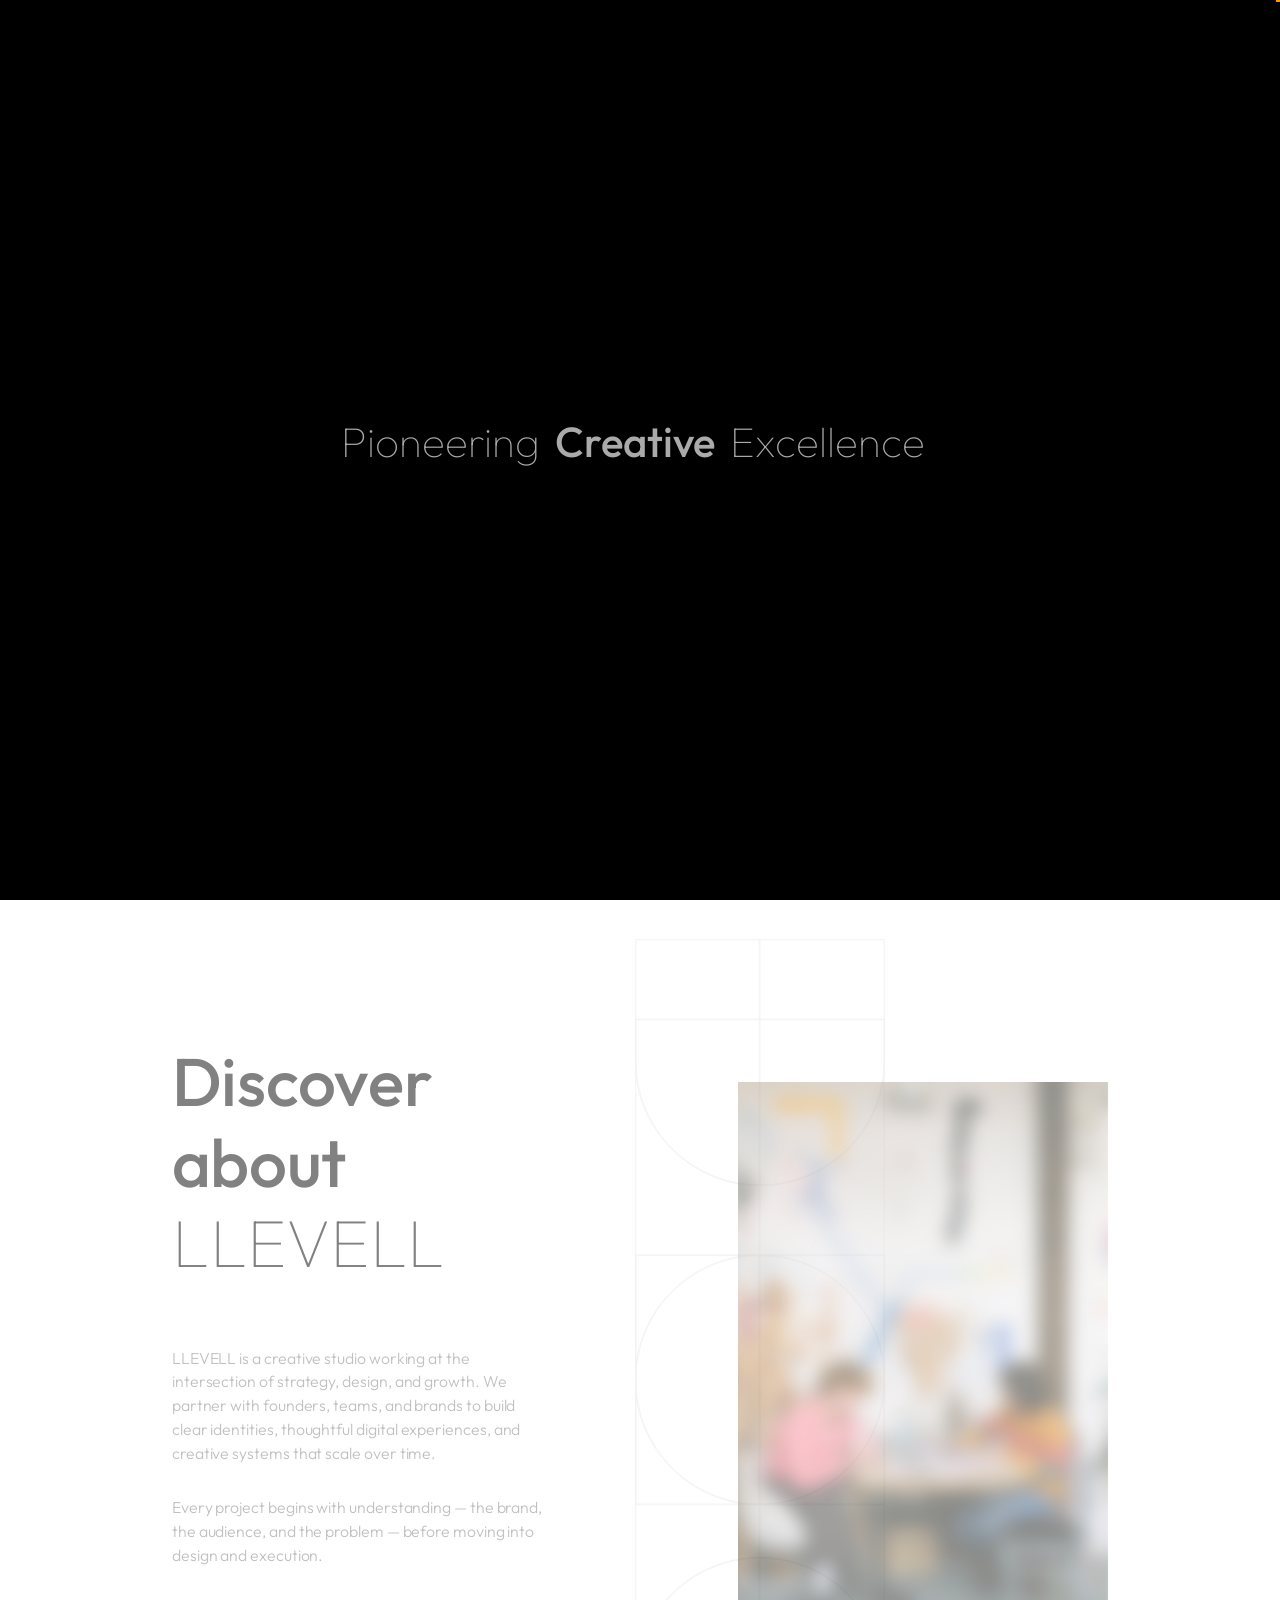
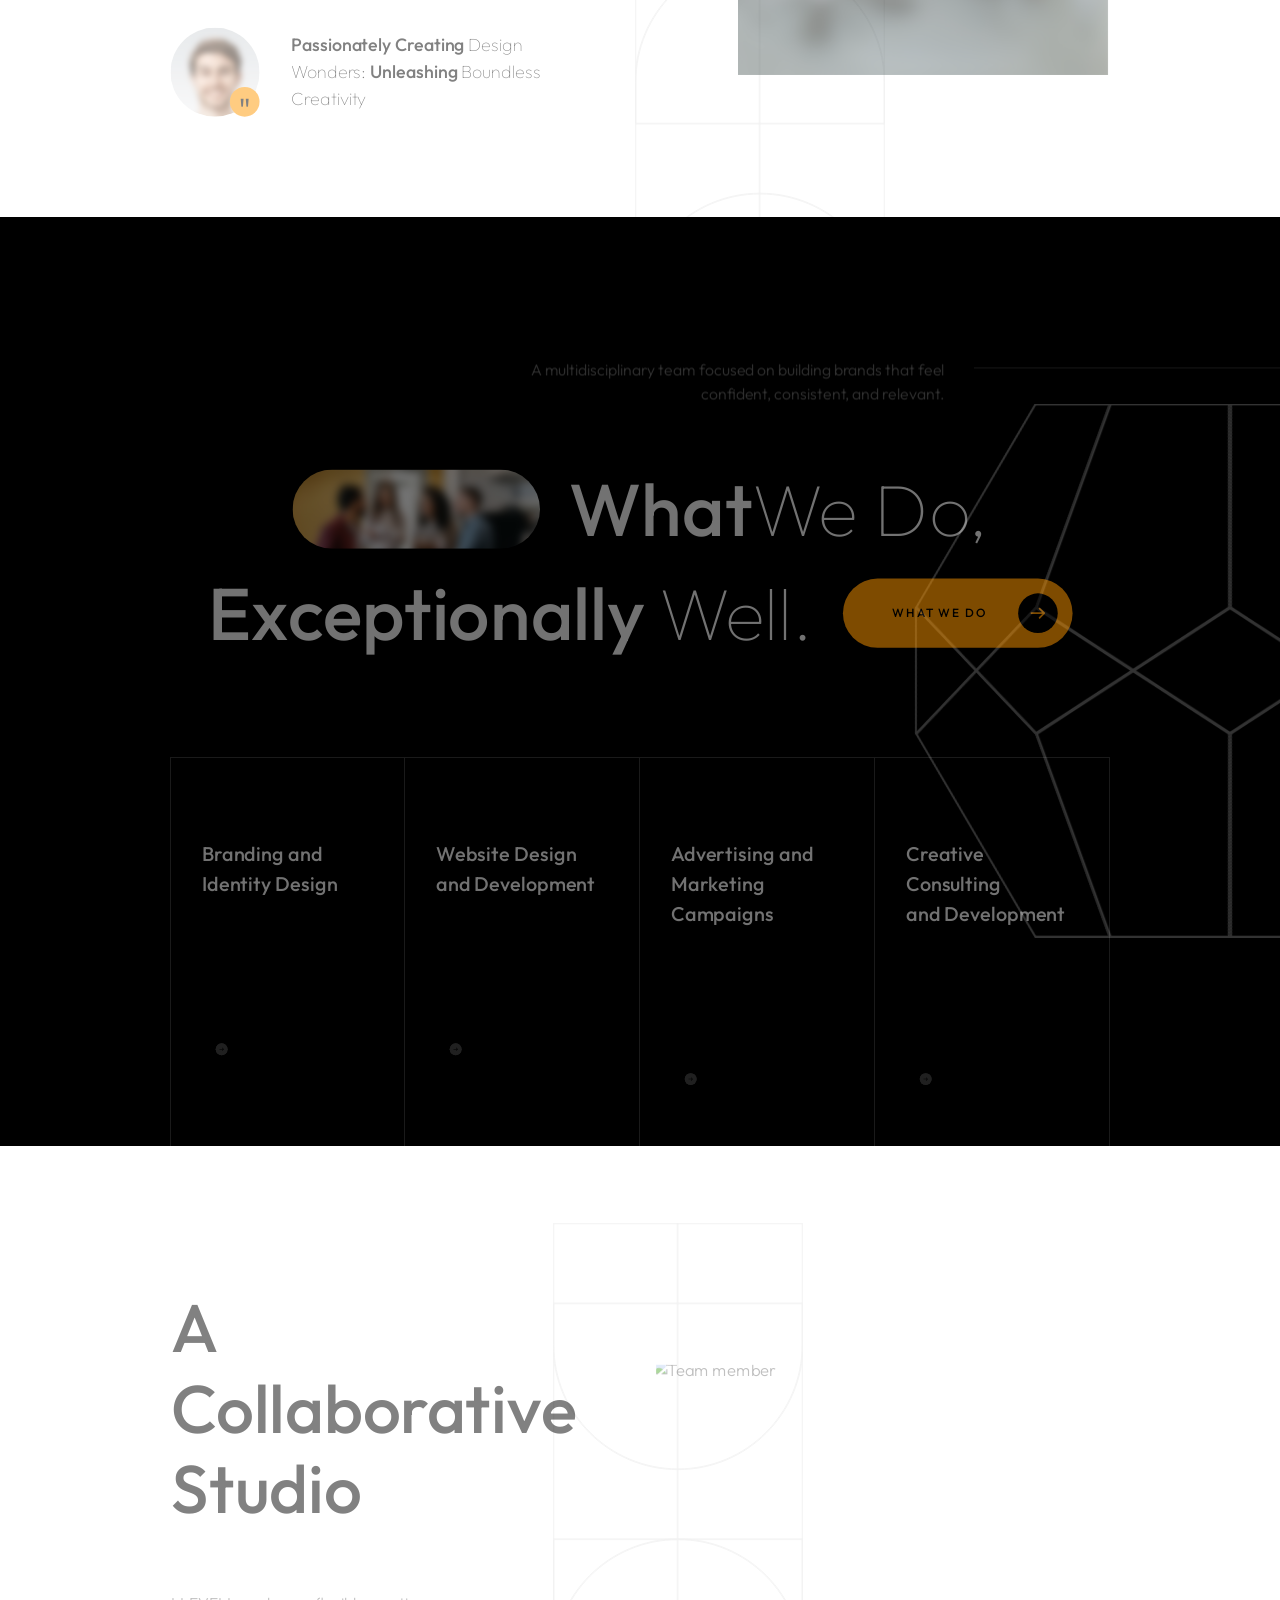
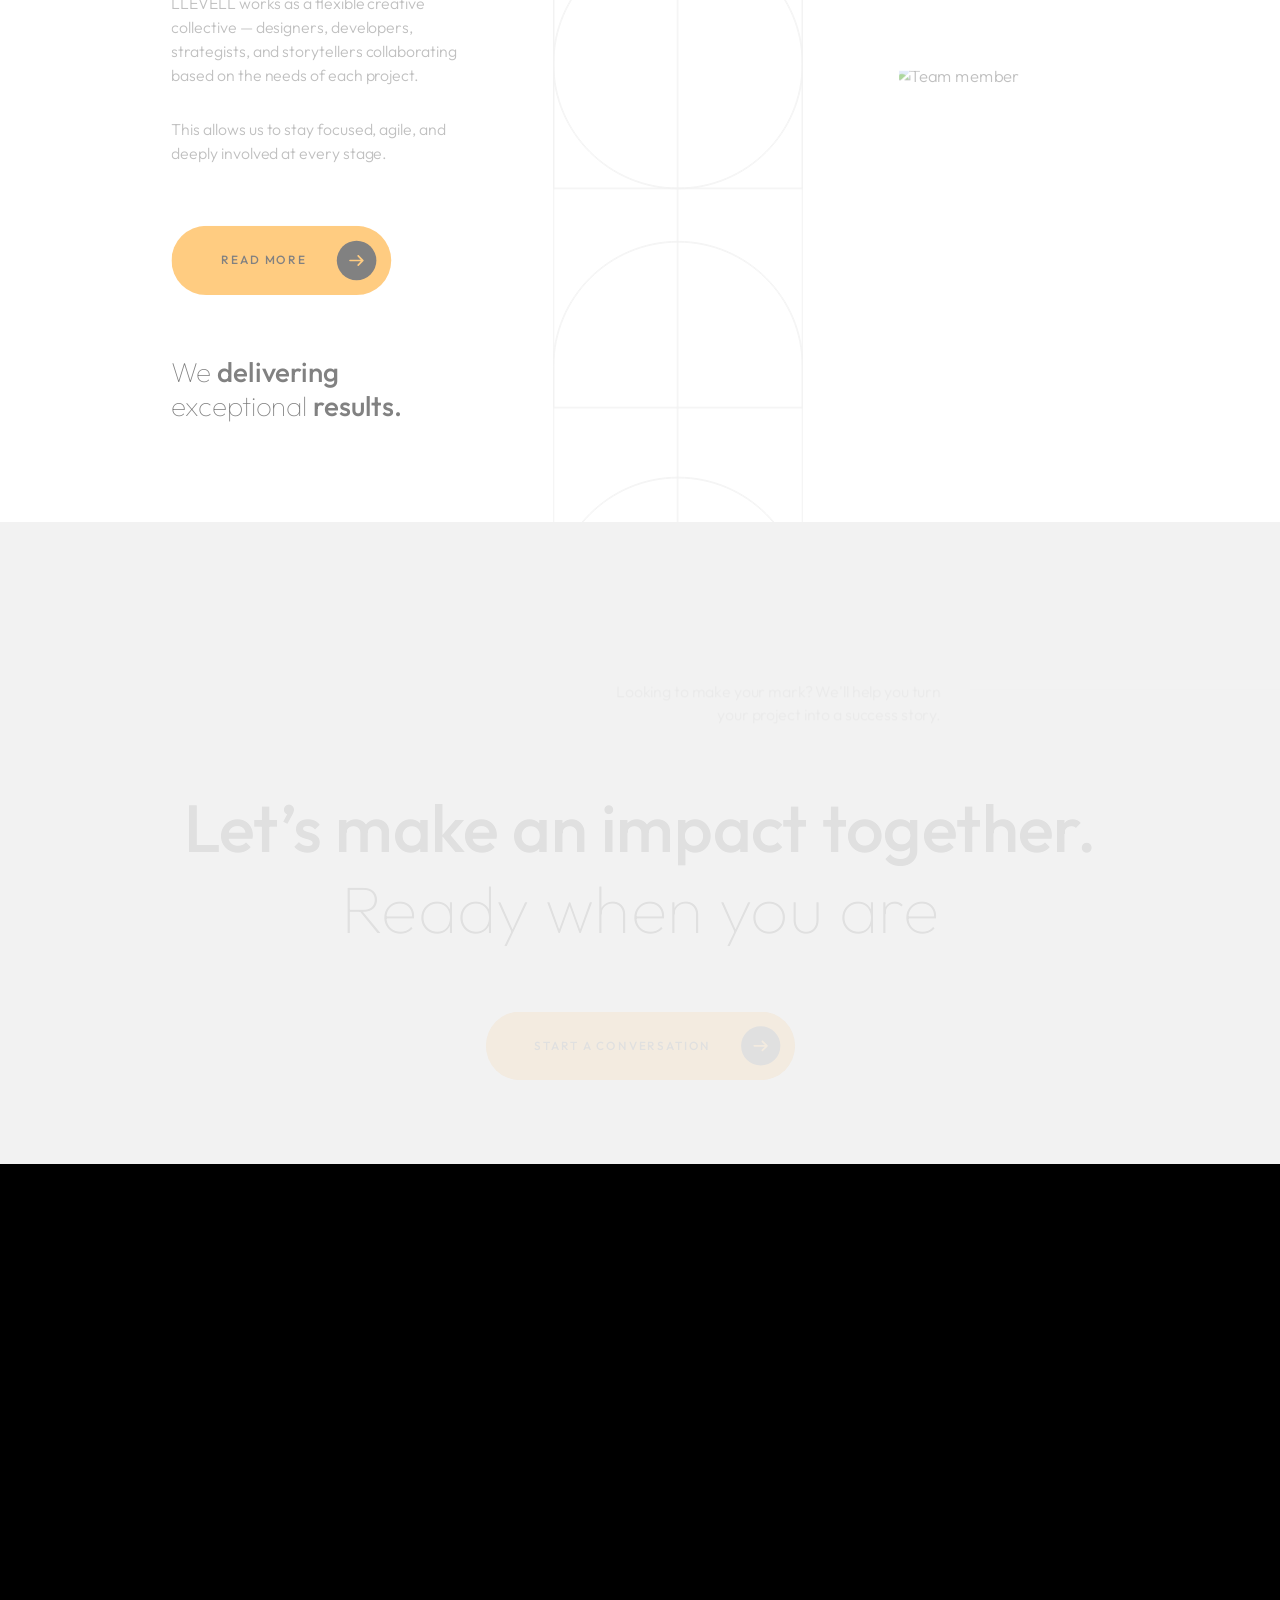
==== commit a829261d: "update 2" ====
--- a/index.html
+++ b/index.html
@@ -50,7 +50,7 @@
                 <div class="mil-pos-abs mil-animation-2">
                     <div class="mil-reveal-frame">
                         <p class="mil-reveal-box"></p>
-                        <p class="mil-h3 mil-muted mil-thin">llevell.tech</p>
+                        <p class="mil-h3 mil-muted mil-thin">LLeveLL.tech</p>
                     </div>
                 </div>
             </div>
@@ -67,14 +67,11 @@
         <div class="mil-menu-frame">
             <!-- frame clone -->
             <div class="mil-frame-top">
-                <a href="home-1.html" class="mil-logo mil-logo--gif" aria-label="Home">
-                  <img src="https://llevell.tech/wp-content/uploads/2025/12/llevell-loader.gif" alt="Llevell" class="mil-logo-img">
-                </a>
-              
+                <a href="home-1.html" class="mil-logo">A.</a>
                 <div class="mil-menu-btn">
-                  <span></span>
+                    <span></span>
                 </div>
-            </div>              
+            </div>
             <!-- frame clone end -->
             <div class="container">
                 <div class="mil-menu-content">
@@ -196,7 +193,7 @@
 
         <!-- frame -->
         <div class="mil-frame">
-            <div class="mil-frame-top">
+            <!-- <div class="mil-frame-top">
                 <a href="home-1.html" class="mil-logo mil-logo--gif" aria-label="Home">
                   <img src="https://llevell.tech/wp-content/uploads/2025/12/llevell-loader.gif" alt="Llevell" class="mil-logo-img">
                 </a>
@@ -204,7 +201,13 @@
                 <div class="mil-menu-btn">
                   <span></span>
                 </div>
-            </div>                          
+            </div>                           -->
+            <div class="mil-frame-top">
+                <a href="home-1.html" class="mil-logo">L.</a>
+                <div class="mil-menu-btn">
+                    <span></span>
+                </div>
+            </div>
             <div class="mil-frame-bottom">
                 <div class="mil-current-page"></div>
                 <div class="mil-back-to-top">
@@ -412,7 +415,7 @@
                                         <div class="col-sm-6">
 
                                             <div class="mil-team-card mil-up mil-mb-30">
-                                                <img src="img/faces/1.jpg" alt="Team member">
+                                                <img src="https://ca.slack-edge.com/T02HGQGQM-U04UPJHAMH9-ec7be19e4bf4-512" alt="Team member">
                                                 <div class="mil-description">
                                                     <div class="mil-secrc-text">
                                                         <h5 class="mil-muted mil-mb-5"><a href="home-2.html">Abdul Raqeeb</a></h5>
@@ -465,7 +468,7 @@
                                             </div>
 
                                             <div class="mil-team-card mil-up mil-mb-30">
-                                                <img src="img/faces/4.jpg" alt="Team member">
+                                                <img src="https://ca.slack-edge.com/T02HGQGQM-U047R0KMZL1-b6c78be1937c-512" alt="Team member">
                                                 <div class="mil-description">
                                                     <div class="mil-secrc-text">
                                                         <h5 class="mil-muted mil-mb-5"><a href="home-2.html">Samuel vara kumar</a></h5>
@@ -606,7 +609,7 @@
                 <!-- partners end -->
 
                 <!-- blog -->
-                <section>
+                <!-- <section>
                     <div class="container mil-p-120-60">
                         <div class="row align-items-center mil-mb-30">
                             <div class="col-lg-6 mil-mb-30">
@@ -663,7 +666,7 @@
                             </div>
                         </div>
                     </div>
-                </section>
+                </section> -->
                 <!-- blog end -->
 
                 <!-- my custom section -->
@@ -695,12 +698,12 @@
 
                                     <div class="mil-muted mil-logo mil-up mil-mb-30">llevell.</div>
 
-                                    <p class="mil-light-soft mil-up mil-mb-30">Subscribe our newsletter:</p>
+                                    <!-- <p class="mil-light-soft mil-up mil-mb-30">Subscribe our newsletter:</p>
 
                                     <form class="mil-subscribe-form mil-up">
                                         <input type="text" placeholder="Enter our email">
                                         <button type="submit" class="mil-button mil-icon-button-sm mil-arrow-place"></button>
-                                    </form>
+                                    </form> -->
 
                                 </div>
                                 <div class="col-md-7 col-lg-6">
@@ -721,9 +724,9 @@
                                                     <li class="mil-up">
                                                         <a href="contact.html">Contact</a>
                                                     </li>
-                                                    <li class="mil-up">
+                                                    <!-- <li class="mil-up">
                                                         <a href="blog.html">Blog</a>
-                                                    </li>
+                                                    </li> -->
                                                 </ul>
                                             </nav>
 
@@ -749,16 +752,16 @@
 
                                         <div class="col-md-6 col-lg-5 mil-mb-60">
 
-                                            <h6 class="mil-muted mil-up mil-mb-30">Canada</h6>
-
-                                            <p class="mil-light-soft mil-up">71 South Los Carneros Road, California <span class="mil-no-wrap">+51 174 705 812</span></p>
+                                            <h6 class="mil-muted mil-up mil-mb-30">India</h6>
+
+                                            <p class="mil-light-soft mil-up">Hyderabad <span class="mil-no-wrap">+91 98403 14082</span></p>
 
                                         </div>
                                         <div class="col-md-6 col-lg-5 mil-mb-60">
 
-                                            <h6 class="mil-muted mil-up mil-mb-30">Germany</h6>
-
-                                            <p class="mil-light-soft mil-up">Leehove 40, 2678 MC De Lier, Netherlands <span class="mil-no-wrap">+31 174 705 811</span></p>
+                                            <h6 class="mil-muted mil-up mil-mb-30">UAE</h6>
+
+                                            <p class="mil-light-soft mil-up">Dubai <span class="mil-no-wrap">+971 52 336 5956</span></p>
 
                                         </div>
                                     </div>
@@ -775,7 +778,7 @@
                                                 <li><a href="#." target="_blank" class="social-icon"> <i class="far fa-circle"></i></a></li>
                                             </ul>
                                         </div>
-                                        <p class="mil-light-soft mil-up">© Copyright 2023 - Mil. All Rights Reserved.</p>
+                                        <p class="mil-light-soft mil-up">© Copyright 2026 - LLeveLL. All Rights Reserved.</p>
                                     </div>
 
                                 </div>
--- a/css/style.css
+++ b/css/style.css
@@ -1192,16 +1192,6 @@
   font-weight: 500;
   line-height: 100%;
 }
-.mil-logo{
-  display:inline-flex !important;
-  align-items:center !important;
-  text-decoration:none;
-}
-.mil-logo-img{
-  height:40px;   /* adjust */
-  width:auto;
-  display:block;
-}
 @media screen and (max-width: 992px) {
   .mil-logo {
     font-size: 36px;
@@ -1210,8 +1200,8 @@
 
 .mil-frame {
   padding: 50px 60px 60px 60px;
-  position: fixed !important;
-  z-index: 3;
+  position: fixed;
+  z-index: 2;
   pointer-events: none;
   display: -webkit-box;
   display: -ms-flexbox;
@@ -2534,7 +2524,6 @@
   background-color: rgb(255, 152, 0);
   -webkit-transition: 0.6s cubic-bezier(0, 0, 0.3642, 1);
   transition: 0.6s cubic-bezier(0, 0, 0.3642, 1);
-  display: none;
 }
 .mil-team-card img {
   position: absolute;
@@ -2584,7 +2573,6 @@
   pointer-events: none;
   -webkit-transition: 0.6s cubic-bezier(0, 0, 0.3642, 1);
   transition: 0.6s cubic-bezier(0, 0, 0.3642, 1);
-  
 }
 .mil-team-card .mil-description .mil-secrc-text {
   opacity: 0;
@@ -4239,41 +4227,4 @@
   opacity: 0;
   -webkit-transition-delay: 0.3s;
           transition-delay: 0.3s;
-}
-
-.mil-logo::before,
-.mil-logo::after{
-  content: none !important;
-}
-
-.mil-logo{
-  display:inline-flex !important;
-  align-items:center !important;
-  text-decoration:none;
-}
-
-.mil-logo-img{
-  height:40px;
-  width:auto;
-  display:block;
-}
-
-/* Remove any template-injected text like "A." */
-.mil-logo::before,
-.mil-logo::after{
-  content: none !important;
-}
-
-/* Make sure the GIF shows */
-.mil-logo{
-  display: inline-flex !important;
-  align-items: center !important;
-  text-decoration: none !important;
-  line-height: 0 !important;
-}
-
-.mil-logo-img{
-  height: 40px;       /* change size here */
-  width: auto;
-  display: block !important;
-}
+}
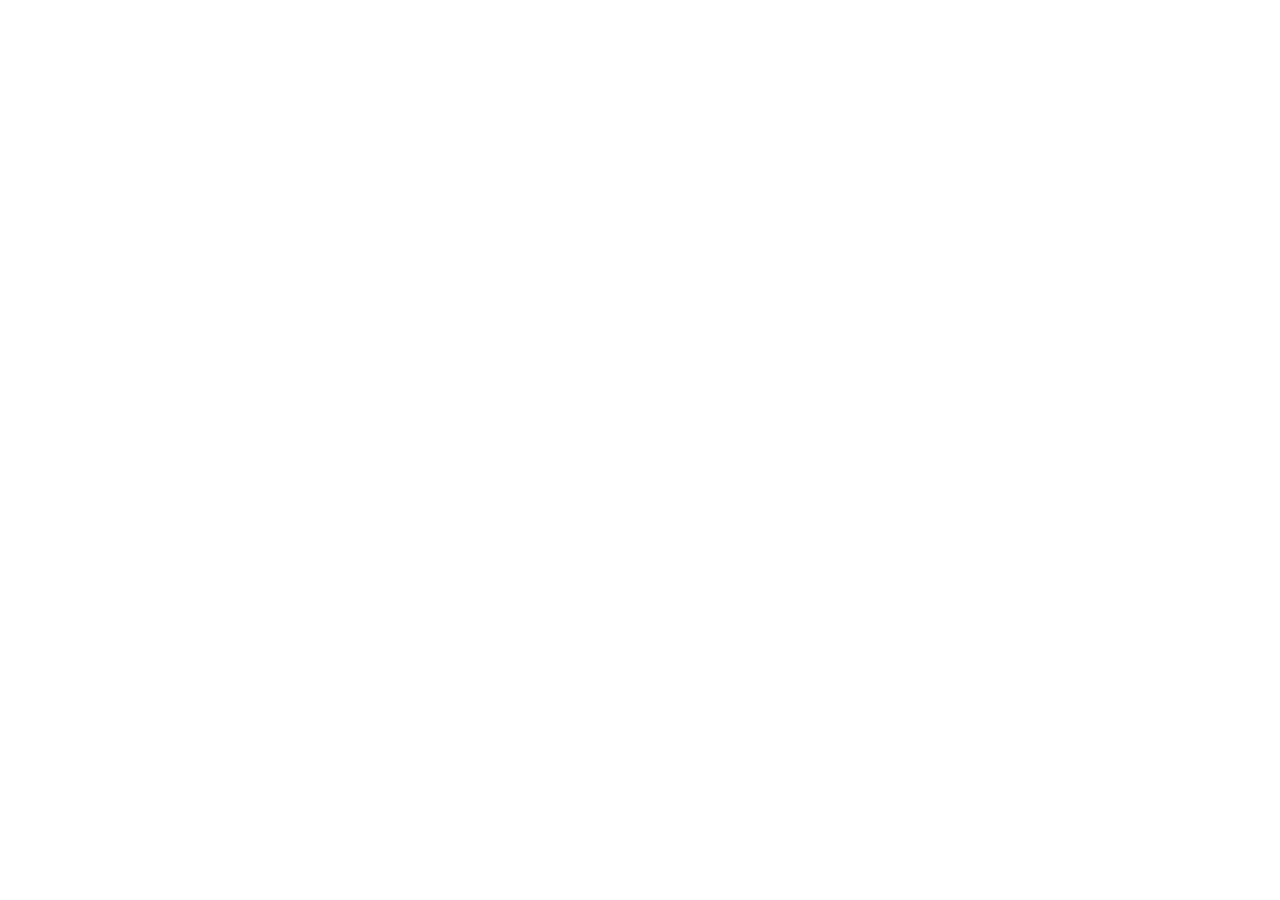
==== commit 2d134ded: "react-dev" ====
--- a/index.html
+++ b/index.html
@@ -1,924 +1,15 @@
-<!DOCTYPE html>
-<html lang="zxx">
-
-<head>
-
-    <meta charset="UTF-8">
-    <meta name="viewport" content="width=device-width, initial-scale=1.0">
-    <meta http-equiv="X-UA-Compatible" content="ie=edge">
-
-    <!-- bootstrap grid css -->
-    <link rel="stylesheet" href="css/plugins/bootstrap-grid.css">
-    <!-- font awesome css -->
-    <link rel="stylesheet" href="css/plugins/font-awesome.min.css">
-    <!-- swiper css -->
-    <link rel="stylesheet" href="css/plugins/swiper.min.css">
-    <!-- fancybox css -->
-    <link rel="stylesheet" href="css/plugins/fancybox.min.css">
-    <!-- ashley scss -->
-    <link rel="stylesheet" href="css/style.css">
-    <!-- page name -->
-    <title>Ashley</title>
-
-</head>
-
-<body>
-
-    <!-- wrapper -->
-    <div class="mil-wrapper" id="top">
-
-        <!-- cursor -->
-        <div class="mil-ball">
-            <span class="mil-icon-1">
-                <svg viewBox="0 0 128 128">
-                    <path d="M106.1,41.9c-1.2-1.2-3.1-1.2-4.2,0c-1.2,1.2-1.2,3.1,0,4.2L116.8,61H11.2l14.9-14.9c1.2-1.2,1.2-3.1,0-4.2	c-1.2-1.2-3.1-1.2-4.2,0l-20,20c-1.2,1.2-1.2,3.1,0,4.2l20,20c0.6,0.6,1.4,0.9,2.1,0.9s1.5-0.3,2.1-0.9c1.2-1.2,1.2-3.1,0-4.2	L11.2,67h105.5l-14.9,14.9c-1.2,1.2-1.2,3.1,0,4.2c0.6,0.6,1.4,0.9,2.1,0.9s1.5-0.3,2.1-0.9l20-20c1.2-1.2,1.2-3.1,0-4.2L106.1,41.9	z" />
-                </svg>
-            </span>
-            <div class="mil-more-text">More</div>
-            <div class="mil-choose-text">Сhoose</div>
-        </div>
-        <!-- cursor end -->
-
-        <!-- preloader -->
-        <div class="mil-preloader">
-            <div class="mil-preloader-animation">
-                <div class="mil-pos-abs mil-animation-1">
-                    <p class="mil-h3 mil-muted mil-thin">Pioneering</p>
-                    <p class="mil-h3 mil-muted">Creative</p>
-                    <p class="mil-h3 mil-muted mil-thin">Excellence</p>
-                </div>
-                <div class="mil-pos-abs mil-animation-2">
-                    <div class="mil-reveal-frame">
-                        <p class="mil-reveal-box"></p>
-                        <p class="mil-h3 mil-muted mil-thin">LLeveLL.tech</p>
-                    </div>
-                </div>
-            </div>
-        </div>
-        <!-- preloader end -->
-
-        <!-- scrollbar progress -->
-        <div class="mil-progress-track">
-            <div class="mil-progress"></div>
-        </div>
-        <!-- scrollbar progress end -->
-
-        <!-- menu -->
-        <div class="mil-menu-frame">
-            <!-- frame clone -->
-            <div class="mil-frame-top">
-                <a href="home-1.html" class="mil-logo">A.</a>
-                <div class="mil-menu-btn">
-                    <span></span>
-                </div>
-            </div>
-            <!-- frame clone end -->
-            <div class="container">
-                <div class="mil-menu-content">
-                    <div class="row">
-                        <div class="col-xl-5">
-
-                            <nav class="mil-main-menu" id="swupMenu">
-                                <ul>
-                                    <li class="mil-has-children mil-active">
-                                        <a href="#.">Homepage</a>
-                                        <ul>
-                                            <li><a href="home-1.html">Landing page</a></li>
-                                            <li><a href="home-2.html">Personal</a></li>
-                                            <li><a href="portfolio-3.html">Portfolio slider</a></li>
-                                        </ul>
-                                    </li>
-                                    <li class="mil-has-children">
-                                        <a href="#.">Portfolio</a>
-                                        <ul>
-                                            <li><a href="portfolio-1.html">Grid type 1</a></li>
-                                            <li><a href="portfolio-2.html">Grid type 2</a></li>
-                                            <li><a href="portfolio-3.html">Slider</a></li>
-                                        </ul>
-                                    </li>
-                                    <li class="mil-has-children">
-                                        <a href="#.">Services</a>
-                                        <ul>
-                                            <li><a href="services.html">Services List</a></li>
-                                            <li><a href="service.html">Single service</a></li>
-                                        </ul>
-                                    </li>
-                                    <li class="mil-has-children">
-                                        <a href="#.">Newsletter</a>
-                                        <ul>
-                                            <li><a href="blog.html">Blog List</a></li>
-                                            <li><a href="publication.html">Publication</a></li>
-                                        </ul>
-                                    </li>
-                                    <li class="mil-has-children">
-                                        <a href="#.">Other pages</a>
-                                        <ul>
-                                            <li><a href="team.html">Team</a></li>
-                                            <li><a href="contact.html">Contact</a></li>
-                                            <li><a href="404.html">404</a></li>
-                                        </ul>
-                                    </li>
-                                </ul>
-                            </nav>
-
-                        </div>
-                        <div class="col-xl-7">
-
-                            <div class="mil-menu-right-frame">
-                                <div class="mil-animation-in">
-                                    <div class="mil-animation-frame">
-                                        <div class="mil-animation mil-position-1 mil-scale" data-value-1="2" data-value-2="2"></div>
-                                    </div>
-                                </div>
-                                <div class="mil-menu-right">
-                                    <div class="row">
-                                        <div class="col-lg-8 mil-mb-60">
-
-                                            <h6 class="mil-muted mil-mb-30">Projects</h6>
-
-                                            <ul class="mil-menu-list">
-                                                <li><a href="project-1.html" class="mil-light-soft">Interior design studio</a></li>
-                                                <li><a href="project-2.html" class="mil-light-soft">Home Security Camera</a></li>
-                                                <li><a href="project-3.html" class="mil-light-soft">Kemia Honest Skincare</a></li>
-                                                <li><a href="project-4.html" class="mil-light-soft">Cascade of Lava</a></li>
-                                                <li><a href="project-5.html" class="mil-light-soft">Air Pro by Molekule</a></li>
-                                                <li><a href="project-6.html" class="mil-light-soft">Tony's Chocolonely</a></li>
-                                            </ul>
-
-                                        </div>
-                                        <div class="col-lg-4 mil-mb-60">
-
-                                            <h6 class="mil-muted mil-mb-30">Useful links</h6>
-
-                                            <ul class="mil-menu-list">
-                                                <li><a href="#." class="mil-light-soft">Privacy Policy</a></li>
-                                                <li><a href="#." class="mil-light-soft">Terms and conditions</a></li>
-                                                <li><a href="#." class="mil-light-soft">Cookie Policy</a></li>
-                                                <li><a href="#." class="mil-light-soft">Careers</a></li>
-                                            </ul>
-
-                                        </div>
-                                    </div>
-                                    <div class="mil-divider mil-mb-60"></div>
-                                    <div class="row justify-content-between">
-
-                                        <div class="col-lg-4 mil-mb-60">
-
-                                            <h6 class="mil-muted mil-mb-30">Canada</h6>
-
-                                            <p class="mil-light-soft mil-up">71 South Los Carneros Road, California <span class="mil-no-wrap">+51 174 705 812</span></p>
-
-                                        </div>
-                                        <div class="col-lg-4 mil-mb-60">
-
-                                            <h6 class="mil-muted mil-mb-30">Germany</h6>
-
-                                            <p class="mil-light-soft">Leehove 40, 2678 MC De Lier, Netherlands <span class="mil-no-wrap">+31 174 705 811</span></p>
-
-                                        </div>
-                                    </div>
-                                </div>
-                            </div>
-
-                        </div>
-                    </div>
-                </div>
-            </div>
-        </div>
-        <!-- menu -->
-        
-        <!-- curtain -->
-        <div class="mil-curtain"></div>
-        <!-- curtain end -->
-
-        <!-- frame -->
-        <div class="mil-frame">
-            <!-- <div class="mil-frame-top">
-                <a href="home-1.html" class="mil-logo mil-logo--gif" aria-label="Home">
-                  <img src="https://llevell.tech/wp-content/uploads/2025/12/llevell-loader.gif" alt="Llevell" class="mil-logo-img">
-                </a>
-              
-                <div class="mil-menu-btn">
-                  <span></span>
-                </div>
-            </div>                           -->
-            <div class="mil-frame-top">
-                <a href="home-1.html" class="mil-logo">L.</a>
-                <div class="mil-menu-btn">
-                    <span></span>
-                </div>
-            </div>
-            <div class="mil-frame-bottom">
-                <div class="mil-current-page"></div>
-                <div class="mil-back-to-top">
-                    <a href="#top" class="mil-link mil-dark mil-arrow-place">
-                        <span>Back to top</span>
-                    </a>
-                </div>
-            </div>
-        </div>
-        <!-- frame end -->
-
-        <!-- content -->
-        <div class="mil-content">
-            <div id="swupMain" class="mil-main-transition">
-
-                <!-- banner -->
-                <section class="mil-banner mil-dark-bg">
-                    <div class="mi-invert-fix">
-                        <div class="mil-animation-frame">
-                            <div class="mil-animation mil-position-1 mil-scale" data-value-1="7" data-value-2="1.6"></div>
-                            <div class="mil-animation mil-position-2 mil-scale" data-value-1="4" data-value-2="1"></div>
-                            <div class="mil-animation mil-position-3 mil-scale" data-value-1="1.2" data-value-2=".1"></div>
-                        </div>
-
-                        <div class="mil-gradient"></div>
-
-                        <div class="container">
-                            <div class="mil-banner-content mil-up">
-
-                                <h1 class="mil-muted mil-mb-60">Designing Brands<span class="mil-thin">That</span><br> Move <span class="mil-thin">Forward</span></h1>
-                                <div class="row">
-                                    <div class="col-md-7 col-lg-5">
-
-                                        <p class="mil-light-soft mil-mb-60">Welcome to LLEVELL — a creative studio shaping brands, digital experiences, and campaigns with clarity, intention, and long-term impact.</p>
-
-                                    </div>
-                                </div>
-
-                                <a href="services.html" class="mil-button mil-arrow-place mil-btn-space">
-                                    <span>Start a conversation</span>
-                                </a>
-
-                                <a href="portfolio-1.html" class="mil-link mil-muted mil-arrow-place">
-                                    <span>What We Do.</span>
-                                </a>
-
-                                <div class="mil-circle-text">
-                                    <svg version="1.1" xmlns="http://www.w3.org/2000/svg" xmlns:xlink="http://www.w3.org/1999/xlink" x="0px" y="0px" viewBox="0 0 300 300" enable-background="new 0 0 300 300" xml:space="preserve" class="mil-ct-svg mil-rotate" data-value="360">
-                                        <defs>
-                                            <path id="circlePath" d="M 150, 150 m -60, 0 a 60,60 0 0,1 120,0 a 60,60 0 0,1 -120,0 " />
-                                        </defs>
-                                        <circle cx="150" cy="100" r="75" fill="none" />
-                                        <g>
-                                            <use xlink:href="#circlePath" fill="none" />
-                                            <text style="letter-spacing: 6.5px">
-                                                <!-- circle text -->
-                                                <textPath xlink:href="#circlePath">Scroll down - Scroll down - </textPath>
-                                            </text>
-                                        </g>
-                                    </svg>
-                                    <a href="#about" class="mil-button mil-arrow-place mil-icon-button mil-arrow-down"></a>
-                                </div>
-
-                            </div>
-                        </div>
-                    </div>
-                </section>
-                <!-- banner end -->
-
-                <!-- about -->
-                <section id="about">
-                    <div class="container mil-p-120-30">
-                        <div class="row justify-content-between align-items-center">
-                            <div class="col-lg-6 col-xl-5">
-
-                                <div class="mil-mb-90">
-                                    <h2 class="mil-up mil-mb-60">Discover <br>about<span class="mil-thin"> LLEVELL</span></h2>
-                                    <p class="mil-up mil-mb-30">LLEVELL is a creative studio working at the intersection of strategy, design, and growth. We partner with founders, teams, and brands to build clear identities, thoughtful digital experiences, and creative systems that scale over time.</p>
-
-                                    <p class="mil-up mil-mb-60">Every project begins with understanding — the brand, the audience, and the problem — before moving into design and execution.</p>
-
-                                    <div class="mil-about-quote">
-                                        <div class="mil-avatar mil-up">
-                                            <img src="img/faces/customers/2.jpg" alt="Founder">
-                                        </div>
-                                        <h6 class="mil-quote mil-up">Passionately Creating <span class="mil-thin">Design Wonders:</span> Unleashing <span class="mil-thin">Boundless Creativity</span></h6>
-                                    </div>
-                                </div>
-
-                            </div>
-                            <div class="col-lg-5">
-
-                                <div class="mil-about-photo mil-mb-90">
-                                    <div class="mil-lines-place"></div>
-                                    <div class="mil-up mil-img-frame" style="padding-bottom: 160%;">
-                                        <img src="img/photo/1.jpg" alt="img" class="mil-scale" data-value-1="1" data-value-2="1.2">
-                                    </div>
-                                </div>
-
-                            </div>
-                        </div>
-                    </div>
-                </section>
-                <!-- about end -->
-
-                <!-- services -->
-                <section class="mil-dark-bg">
-                    <div class="mi-invert-fix">
-                        <div class="mil-animation-frame">
-                            <div class="mil-animation mil-position-1 mil-scale" data-value-1="2.4" data-value-2="1.4" style="top: 300px; right: -100px"></div>
-                            <div class="mil-animation mil-position-2 mil-scale" data-value-1="2" data-value-2="1" style="left: 150px"></div>
-                        </div>
-                        <div class="container mil-p-120-0">
-
-                            <div class="mil-mb-120">
-                                <div class="row">
-                                    <div class="col-lg-10">
-
-                                        <span class="mil-suptitle mil-light-soft mil-suptitle-right mil-up">A multidisciplinary team focused on building brands that feel <br> confident, consistent, and relevant.</span>
-
-                                    </div>
-                                </div>
-
-                                <div class="mil-complex-text justify-content-center mil-up mil-mb-15">
-
-                                    <span class="mil-text-image"><img src="img/photo/2.jpg" alt="team"></span>
-                                    <h2 class="mil-h1 mil-muted mil-center">What<span class="mil-thin">We Do,</span></h2>
-
-                                </div>
-                                <div class="mil-complex-text justify-content-center mil-up">
-
-                                    <h2 class="mil-h1 mil-muted mil-center">Exceptionally <span class="mil-thin">Well.</span></h2>
-                                    <a href="services.html" class="mil-services-button mil-button mil-arrow-place"><span>What we do</span></a>
-
-                                </div>
-                            </div>
-
-                            <div class="row mil-services-grid m-0">
-                                <div class="col-md-6 col-lg-3 mil-services-grid-item p-0">
-
-                                    <a href="service.html" class="mil-service-card-sm mil-up">
-                                        <h5 class="mil-muted mil-mb-30">Branding and <br>Identity Design</h5>
-                                        <p class="mil-light-soft mil-mb-30">We build brand systems rooted in strategy — shaping how brands look, sound, and stay consistent across every</p>
-                                        <div class="mil-button mil-icon-button-sm mil-arrow-place"></div>
-                                    </a>
-
-                                </div>
-                                <div class="col-md-6 col-lg-3 mil-services-grid-item p-0">
-
-                                    <a href="service.html" class="mil-service-card-sm mil-up">
-                                        <h5 class="mil-muted mil-mb-30">Website Design <br>and Development</h5>
-                                        <p class="mil-light-soft mil-mb-30">We design and develop fast, intuitive websites that guide users clearly and convert attention into action.</p>
-                                        <div class="mil-button mil-icon-button-sm mil-arrow-place"></div>
-                                    </a>
-
-                                </div>
-                                <div class="col-md-6 col-lg-3 mil-services-grid-item p-0">
-
-                                    <a href="service.html" class="mil-service-card-sm mil-up">
-                                        <h5 class="mil-muted mil-mb-30">Advertising and <br>Marketing Campaigns</h5>
-                                        <p class="mil-light-soft mil-mb-30">We create focused campaigns built on insight and storytelling — designed to earn attention and deliver measurable impact</p>
-                                        <div class="mil-button mil-icon-button-sm mil-arrow-place"></div>
-                                    </a>
-
-                                </div>
-                                <div class="col-md-6 col-lg-3 mil-services-grid-item p-0">
-
-                                    <a href="service.html" class="mil-service-card-sm mil-up">
-                                        <h5 class="mil-muted mil-mb-30">Creative Consulting <br>and Development</h5>
-                                        <p class="mil-light-soft mil-mb-30">We help brands find the strongest creative direction before execution — turning ideas into clear, scalable roadmaps.</p>
-                                        <div class="mil-button mil-icon-button-sm mil-arrow-place"></div>
-                                    </a>
-
-                                </div>
-                            </div>
-                        </div>
-                    </div>
-                </section>
-                <!-- services end -->
-
-                <!-- team -->
-                <section>
-                    <div class="container mil-p-120-30">
-                        <div class="row justify-content-between align-items-center">
-                            <div class="col-lg-5 col-xl-4">
-
-                                <div class="mil-mb-90">
-                                    <h2 class="mil-up mil-mb-60">A Collaborative <br>Studio</h2>
-                                    <p class="mil-up mil-mb-30">LLEVELL works as a flexible creative collective — designers, developers, strategists, and storytellers collaborating based on the needs of each project.</p>
-
-                                    <p class="mil-up mil-mb-60"> This allows us to stay focused, agile, and deeply involved at every stage.</p>
-
-                                    <div class="mil-up"><a href="team.html" class="mil-button mil-arrow-place mil-mb-60"><span>Read more</span></a></div>
-
-                                    <h4 class="mil-up"><span class="mil-thin">We</span> delivering <br><span class="mil-thin">exceptional</span> results.</h4>
-                                </div>
-
-                            </div>
-                            <div class="col-lg-6">
-
-                                <div class="mil-team-list">
-                                    <div class="mil-lines-place"></div>
-
-                                    <div class="row mil-mb-60">
-                                        <div class="col-sm-6">
-
-                                            <div class="mil-team-card mil-up mil-mb-30">
-                                                <img src="https://ca.slack-edge.com/T02HGQGQM-U04UPJHAMH9-ec7be19e4bf4-512" alt="Team member">
-                                                <div class="mil-description">
-                                                    <div class="mil-secrc-text">
-                                                        <h5 class="mil-muted mil-mb-5"><a href="home-2.html">Abdul Raqeeb</a></h5>
-                                                        <p class="mil-link mil-light-soft mil-mb-10">UI/UX Designer</p>
-                                                        <ul class="mil-social-icons mil-center">
-                                                            <li><a href="#." target="_blank" class="social-icon"> <i class="fab fa-behance"></i></a></li>
-                                                            <li><a href="#." target="_blank" class="social-icon"> <i class="fab fa-dribbble"></i></a></li>
-                                                            <li><a href="#." target="_blank" class="social-icon"> <i class="fab fa-twitter"></i></a></li>
-                                                            <li><a href="#." target="_blank" class="social-icon"> <i class="fab fa-github"></i></a></li>
-                                                        </ul>
-                                                    </div>
-                                                </div>
-                                            </div>
-
-                                            <div class="mil-team-card mil-up mil-mb-30">
-                                                <img src="img/faces/3.jpg" alt="Team member" style="display: none;">
-                                                <!-- <div class="mil-description">
-                                                    <div class="mil-secrc-text">
-                                                        <h5 class="mil-muted mil-mb-5"><a href="home-2.html">Oscar Freeman</a></h5>
-                                                        <p class="mil-link mil-light-soft mil-mb-10">Frontend Dev</p>
-                                                        <ul class="mil-social-icons mil-center">
-                                                            <li><a href="#." target="_blank" class="social-icon"> <i class="fab fa-behance"></i></a></li>
-                                                            <li><a href="#." target="_blank" class="social-icon"> <i class="fab fa-dribbble"></i></a></li>
-                                                            <li><a href="#." target="_blank" class="social-icon"> <i class="fab fa-twitter"></i></a></li>
-                                                            <li><a href="#." target="_blank" class="social-icon"> <i class="fab fa-github"></i></a></li>
-                                                        </ul>
-                                                    </div>
-                                                </div> -->
-                                            </div>
-
-                                        </div>
-                                        <div class="col-sm-6">
-
-                                            <!-- <p class="mil-mobile-hidden mil-text-sm mil-mb-30" style="height: 30px;"><span class="mil-accent">*</span> The founders of our agency</p> -->
-
-                                            <div class="mil-team-card mil-up mil-mb-30">
-                                                <img src="img/faces/2.jpg" alt="Team member" style="display: none;">
-                                                <!-- <div class="mil-description">
-                                                    <div class="mil-secrc-text">
-                                                        <h5 class="mil-muted mil-mb-5"><a href="home-2.html">Emma Newman</a></h5>
-                                                        <p class="mil-link mil-light-soft mil-mb-10">Founder</p>
-                                                        <ul class="mil-social-icons mil-center">
-                                                            <li><a href="#." target="_blank" class="social-icon"> <i class="fab fa-behance"></i></a></li>
-                                                            <li><a href="#." target="_blank" class="social-icon"> <i class="fab fa-dribbble"></i></a></li>
-                                                            <li><a href="#." target="_blank" class="social-icon"> <i class="fab fa-twitter"></i></a></li>
-                                                            <li><a href="#." target="_blank" class="social-icon"> <i class="fab fa-github"></i></a></li>
-                                                        </ul>
-                                                    </div>
-                                                </div> -->
-                                            </div>
-
-                                            <div class="mil-team-card mil-up mil-mb-30">
-                                                <img src="https://ca.slack-edge.com/T02HGQGQM-U047R0KMZL1-b6c78be1937c-512" alt="Team member">
-                                                <div class="mil-description">
-                                                    <div class="mil-secrc-text">
-                                                        <h5 class="mil-muted mil-mb-5"><a href="home-2.html">Samuel vara kumar</a></h5>
-                                                        <p class="mil-link mil-light-soft mil-mb-10">Developer</p>
-                                                        <ul class="mil-social-icons mil-center">
-                                                            <li><a href="#." target="_blank" class="social-icon"> <i class="fab fa-behance"></i></a></li>
-                                                            <li><a href="#." target="_blank" class="social-icon"> <i class="fab fa-dribbble"></i></a></li>
-                                                            <li><a href="#." target="_blank" class="social-icon"> <i class="fab fa-twitter"></i></a></li>
-                                                            <li><a href="#." target="_blank" class="social-icon"> <i class="fab fa-github"></i></a></li>
-                                                        </ul>
-                                                    </div>
-                                                </div>
-                                            </div>
-
-                                        </div>
-                                    </div>
-
-                                </div>
-
-                            </div>
-                        </div>
-                    </div>
-                </section>
-                <!-- team end -->
-
-                <!-- reviews -->
-                <!-- <section class="mil-soft-bg">
-                    <div class="container mil-p-120-120">
-
-                        <div class="row">
-                            <div class="col-lg-10">
-
-                                <span class="mil-suptitle mil-suptitle-right mil-suptitle-dark mil-up">Customer reviews are a valuable source <br>of information for both businesses and consumers.</span>
-
-                            </div>
-                        </div>
-
-                        <h2 class="mil-center mil-up mil-mb-60">Customer <span class="mil-thin">Voices:</span> <br>Hear What <span class="mil-thin">They Say!</span></h2>
-
-                        <div class="mil-revi-pagination mil-up mil-mb-60"></div>
-
-                        <div class="row mil-relative justify-content-center">
-                            <div class="col-lg-8">
-
-                                <div class="mil-slider-nav mil-soft mil-reviews-nav mil-up">
-                                    <div class="mil-slider-arrow mil-prev mil-revi-prev mil-arrow-place"></div>
-                                    <div class="mil-slider-arrow mil-revi-next mil-arrow-place"></div>
-                                </div>
-
-                                <svg xmlns="http://www.w3.org/2000/svg" viewBox="0 0 48 48" class="mil-quote-icon mil-up">
-                                    <path d="M 13.5 10 A 8.5 8.5 0 0 0 13.5 27 A 8.5 8.5 0 0 0 18.291016 25.519531 C 17.422273 29.222843 15.877848 31.803343 14.357422 33.589844 C 12.068414 36.279429 9.9433594 37.107422 9.9433594 37.107422 A 1.50015 1.50015 0 1 0 11.056641 39.892578 C 11.056641 39.892578 13.931586 38.720571 16.642578 35.535156 C 19.35357 32.349741 22 27.072581 22 19 A 1.50015 1.50015 0 0 0 21.984375 18.78125 A 8.5 8.5 0 0 0 13.5 10 z M 34.5 10 A 8.5 8.5 0 0 0 34.5 27 A 8.5 8.5 0 0 0 39.291016 25.519531 C 38.422273 29.222843 36.877848 31.803343 35.357422 33.589844 C 33.068414 36.279429 30.943359 37.107422 30.943359 37.107422 A 1.50015 1.50015 0 1 0 32.056641 39.892578 C 32.056641 39.892578 34.931586 38.720571 37.642578 35.535156 C 40.35357 32.349741 43 27.072581 43 19 A 1.50015 1.50015 0 0 0 42.984375 18.78125 A 8.5 8.5 0 0 0 34.5 10 z" fill="#000000" />
-                                </svg>
-
-                                <div class="swiper-container mil-reviews-slider">
-                                    <div class="swiper-wrapper">
-                                        <div class="swiper-slide">
-                                            <div class="mil-review-frame mil-center" data-swiper-parallax="-200" data-swiper-parallax-opacity="0">
-                                                <h5 class="mil-up mil-mb-10">Sarah Newman</h5>
-                                                <p class="mil-mb-5 mil-upper mil-up mil-mb-30">Envato market</p>
-                                                <p class="mil-text-xl mil-up">This creative agency stands out with their exceptional talent and expertise. Their ability to think outside the box and bring unique ideas to life is truly impressive. With meticulous attention to detail, they consistently deliver visually stunning and impactful work.</p>
-                                            </div>
-                                        </div>
-                                        <div class="swiper-slide">
-                                            <div class="mil-review-frame mil-center" data-swiper-parallax="-200" data-swiper-parallax-opacity="0">
-                                                <h5 class="mil-up mil-mb-10">Emma Trueman</h5>
-                                                <p class="mil-mb-5 mil-upper mil-up mil-mb-30">Envato market</p>
-                                                <p class="mil-text-xl mil-up">I had the pleasure of working with this creative agency, and I must say, they truly impressed me. They consistently think outside the box, resulting in impressive and impactful work. I highly recommend this agency for their consistent delivery of exceptional creative solutions.</p>
-                                            </div>
-                                        </div>
-                                        <div class="swiper-slide">
-                                            <div class="mil-review-frame mil-center" data-swiper-parallax="-200" data-swiper-parallax-opacity="0">
-                                                <h5 class="mil-up mil-mb-10">Sarah Newman</h5>
-                                                <p class="mil-mb-5 mil-upper mil-up mil-mb-30">Envato market</p>
-                                                <p class="mil-text-xl mil-up">This creative agency stands out with their exceptional talent and expertise. Their ability to think outside the box and bring unique ideas to life is truly impressive. With meticulous attention to detail, they consistently deliver visually stunning and impactful work.</p>
-                                            </div>
-                                        </div>
-                                        <div class="swiper-slide">
-                                            <div class="mil-review-frame mil-center" data-swiper-parallax="-200" data-swiper-parallax-opacity="0">
-                                                <h5 class="mil-up mil-mb-10">Emma Trueman</h5>
-                                                <p class="mil-mb-5 mil-upper mil-up mil-mb-30">Envato market</p>
-                                                <p class="mil-text-xl mil-up">I had the pleasure of working with this creative agency, and I must say, they truly impressed me. They consistently think outside the box, resulting in impressive and impactful work. I highly recommend this agency for their consistent delivery of exceptional creative solutions.</p>
-                                            </div>
-                                        </div>
-                                        <div class="swiper-slide">
-                                            <div class="mil-review-frame mil-center" data-swiper-parallax="-200" data-swiper-parallax-opacity="0">
-                                                <h5 class="mil-up mil-mb-10">Sarah Newman</h5>
-                                                <p class="mil-mb-5 mil-upper mil-up mil-mb-30">Envato market</p>
-                                                <p class="mil-text-xl mil-up">This creative agency stands out with their exceptional talent and expertise. Their ability to think outside the box and bring unique ideas to life is truly impressive. With meticulous attention to detail, they consistently deliver visually stunning and impactful work.</p>
-                                            </div>
-                                        </div>
-                                        <div class="swiper-slide">
-                                            <div class="mil-review-frame mil-center" data-swiper-parallax="-200" data-swiper-parallax-opacity="0">
-                                                <h5 class="mil-up mil-mb-10">Emma Trueman</h5>
-                                                <p class="mil-mb-5 mil-upper mil-up mil-mb-30">Envato market</p>
-                                                <p class="mil-text-xl mil-up">I had the pleasure of working with this creative agency, and I must say, they truly impressed me. They consistently think outside the box, resulting in impressive and impactful work. I highly recommend this agency for their consistent delivery of exceptional creative solutions.</p>
-                                            </div>
-                                        </div>
-                                        <div class="swiper-slide">
-                                            <div class="mil-review-frame mil-center" data-swiper-parallax="-200" data-swiper-parallax-opacity="0">
-                                                <h5 class="mil-up mil-mb-10">Sarah Newman</h5>
-                                                <p class="mil-mb-5 mil-upper mil-up mil-mb-30">Envato market</p>
-                                                <p class="mil-text-xl mil-up">This creative agency stands out with their exceptional talent and expertise. Their ability to think outside the box and bring unique ideas to life is truly impressive. With meticulous attention to detail, they consistently deliver visually stunning and impactful work.</p>
-                                            </div>
-                                        </div>
-                                    </div>
-                                </div>
-
-                            </div>
-                        </div>
-
-                    </div>
-                </section> -->
-                <!-- reviews end -->
-
-                <!-- partners -->
-                <!-- <div class="mil-soft-bg">
-                    <div class="container mil-p-0-120">
-
-                        <div class="swiper-container mil-infinite-show mil-up">
-                            <div class="swiper-wrapper">
-                                <div class="swiper-slide">
-                                    <a href="#." class="mil-partner-frame" style="width: 60px;"><img src="img/partners/1.svg" alt="logo"></a>
-                                </div>
-                                <div class="swiper-slide">
-                                    <a href="#." class="mil-partner-frame" style="width: 100px;"><img src="img/partners/2.svg" alt="logo"></a>
-                                </div>
-                                <div class="swiper-slide">
-                                    <a href="#." class="mil-partner-frame" style="width: 60px;"><img src="img/partners/1.svg" alt="logo"></a>
-                                </div>
-                                <div class="swiper-slide">
-                                    <a href="#." class="mil-partner-frame" style="width: 100px;"><img src="img/partners/2.svg" alt="logo"></a>
-                                </div>
-                            </div>
-                        </div>
-
-                    </div>
-                </div> -->
-                <!-- partners end -->
-
-                <!-- blog -->
-                <!-- <section>
-                    <div class="container mil-p-120-60">
-                        <div class="row align-items-center mil-mb-30">
-                            <div class="col-lg-6 mil-mb-30">
-                                <h3 class="mil-up">Insights & Perspectives:</h3>
-                            </div>
-                            <div class="col-lg-6 mil-mb-30">
-                                <div class="mil-adaptive-right mil-up">
-                                    <a href="blog.html" class="mil-link mil-dark mil-arrow-place">
-                                        <span>View all</span>
-                                    </a>
-                                </div>
-                            </div>
-                        </div>
-                        <div class="row">
-                            <div class="col-lg-6">
-
-                                <a href="publication.html" class="mil-blog-card mil-mb-60">
-                                    <div class="mil-cover-frame mil-up">
-                                        <img src="img/blog/1.jpg" alt="cover">
-                                    </div>
-                                    <div class="mil-post-descr">
-                                        <div class="mil-labels mil-up mil-mb-30">
-                                            <div class="mil-label mil-upper mil-accent">TECHNOLOGY</div>
-                                            <div class="mil-label mil-upper">may 24 2023</div>
-                                        </div>
-                                        <h4 class="mil-up mil-mb-30">How to Become a Graphic Designer in 10 Simple Steps</h4>
-                                        <p class="mil-post-text mil-up mil-mb-30">Lorem ipsum dolor sit amet, consectetur adipisicing elit. Eius sequi commodi dignissimos optio, beatae, eos necessitatibus nisi. Nam cupiditate consectetur nostrum qui! Repellat natus nulla, nisi aliquid, asperiores impedit tempora sequi est reprehenderit cumque explicabo, dicta. Rem nihil ullam totam ea voluptas quibusdam repudiandae id ut at iure! Totam, a!</p>
-                                        <div class="mil-link mil-dark mil-arrow-place mil-up">
-                                            <span>Read more</span>
-                                        </div>
-                                    </div>
-                                </a>
-
-                            </div>
-                            <div class="col-lg-6">
-
-                                <a href="publication.html" class="mil-blog-card mil-mb-60">
-                                    <div class="mil-cover-frame mil-up">
-                                        <img src="img/blog/2.jpg" alt="cover">
-                                    </div>
-                                    <div class="mil-post-descr">
-                                        <div class="mil-labels mil-up mil-mb-30">
-                                            <div class="mil-label mil-upper mil-accent">TECHNOLOGY</div>
-                                            <div class="mil-label mil-upper">may 24 2023</div>
-                                        </div>
-                                        <h4 class="mil-up mil-mb-30">16 Best Graphic Design Online and Offline Courses</h4>
-                                        <p class="mil-post-text mil-up mil-mb-30">Lorem ipsum dolor sit amet, consectetur adipisicing elit. Eius sequi commodi dignissimos optio, beatae, eos necessitatibus nisi. Nam cupiditate consectetur nostrum qui! Repellat natus nulla, nisi aliquid, asperiores impedit tempora sequi est reprehenderit cumque explicabo, dicta. Rem nihil ullam totam ea voluptas quibusdam repudiandae id ut at iure! Totam, a!</p>
-                                        <div class="mil-link mil-dark mil-arrow-place mil-up">
-                                            <span>Read more</span>
-                                        </div>
-                                    </div>
-                                </a>
-
-                            </div>
-                        </div>
-                    </div>
-                </section> -->
-                <!-- blog end -->
-
-                <!-- my custom section -->
-                <!-- call to action -->
-                <section class="mil-soft-bg">
-                    <div class="container mil-p-120-120">
-                        <div class="row">
-                            <div class="col-lg-10">
-
-                                <span class="mil-suptitle mil-suptitle-right mil-suptitle-dark mil-up">Looking to make your mark? We'll help you turn <br> your project into a success story.</span>
-
-                            </div>
-                        </div>
-                        <div class="mil-center">
-                            <h2 class="mil-up mil-mb-60">Let’s make an impact together.<span class="mil-thin"></span><br>   <span class="mil-thin">Ready when you are</span></h2>
-                            <div class="mil-up"><a href="contact.html" class="mil-button mil-arrow-place"><span>Start a conversation</span></a></div>
-                        </div>
-                    </div>
-                </section>
-                <!-- call to action end -->
-                <!-- my custom section end -->
-
-                <!-- footer -->
-                <footer class="mil-dark-bg">
-                    <div class="mi-invert-fix">
-                        <div class="container mil-p-120-60">
-                            <div class="row justify-content-between">
-                                <div class="col-md-4 col-lg-4 mil-mb-60">
-
-                                    <div class="mil-muted mil-logo mil-up mil-mb-30">llevell.</div>
-
-                                    <!-- <p class="mil-light-soft mil-up mil-mb-30">Subscribe our newsletter:</p>
-
-                                    <form class="mil-subscribe-form mil-up">
-                                        <input type="text" placeholder="Enter our email">
-                                        <button type="submit" class="mil-button mil-icon-button-sm mil-arrow-place"></button>
-                                    </form> -->
-
-                                </div>
-                                <div class="col-md-7 col-lg-6">
-                                    <div class="row justify-content-end">
-                                        <div class="col-md-6 col-lg-7">
-
-                                            <nav class="mil-footer-menu mil-mb-60">
-                                                <ul>
-                                                    <li class="mil-up mil-active">
-                                                        <a href="home-1.html">Home</a>
-                                                    </li>
-                                                    <li class="mil-up">
-                                                        <a href="portfolio-1.html">Portfolio</a>
-                                                    </li>
-                                                    <li class="mil-up">
-                                                        <a href="services.html">Services</a>
-                                                    </li>
-                                                    <li class="mil-up">
-                                                        <a href="contact.html">Contact</a>
-                                                    </li>
-                                                    <!-- <li class="mil-up">
-                                                        <a href="blog.html">Blog</a>
-                                                    </li> -->
-                                                </ul>
-                                            </nav>
-
-                                        </div>
-                                        <div class="col-md-6 col-lg-5">
-
-                                            <ul class="mil-menu-list mil-up mil-mb-60">
-                                                <li><a href="#." class="mil-light-soft">Privacy Policy</a></li>
-                                                <li><a href="#." class="mil-light-soft">Terms and conditions</a></li>
-                                                <li><a href="#." class="mil-light-soft">Cookie Policy</a></li>
-                                                <li><a href="#." class="mil-light-soft">Careers</a></li>
-                                            </ul>
-
-                                        </div>
-                                    </div>
-                                </div>
-                            </div>
-
-                            <div class="row justify-content-between flex-sm-row-reverse">
-                                <div class="col-md-7 col-lg-6">
-
-                                    <div class="row justify-content-between">
-
-                                        <div class="col-md-6 col-lg-5 mil-mb-60">
-
-                                            <h6 class="mil-muted mil-up mil-mb-30">India</h6>
-
-                                            <p class="mil-light-soft mil-up">Hyderabad <span class="mil-no-wrap">+91 98403 14082</span></p>
-
-                                        </div>
-                                        <div class="col-md-6 col-lg-5 mil-mb-60">
-
-                                            <h6 class="mil-muted mil-up mil-mb-30">UAE</h6>
-
-                                            <p class="mil-light-soft mil-up">Dubai <span class="mil-no-wrap">+971 52 336 5956</span></p>
-
-                                        </div>
-                                    </div>
-
-                                </div>
-                                <div class="col-md-4 col-lg-6 mil-mb-60">
-
-                                    <div class="mil-vert-between">
-                                        <div class="mil-mb-30">
-                                            <ul class="mil-social-icons mil-up">
-                                                <li><a href="#." target="_blank" class="social-icon"> <i class="far fa-circle"></i></a></li>
-                                                <li><a href="#." target="_blank" class="social-icon"> <i class="far fa-circle"></i></a></li>
-                                                <li><a href="#." target="_blank" class="social-icon"> <i class="far fa-circle"></i></a></li>
-                                                <li><a href="#." target="_blank" class="social-icon"> <i class="far fa-circle"></i></a></li>
-                                            </ul>
-                                        </div>
-                                        <p class="mil-light-soft mil-up">© Copyright 2026 - LLeveLL. All Rights Reserved.</p>
-                                    </div>
-
-                                </div>
-                            </div>
-                        </div>
-                    </div>
-                </footer>
-                <!-- footer end -->
-
-                <!-- hidden elements -->
-                <div class="mil-hidden-elements">
-                    <div class="mil-dodecahedron">
-                        <div class="mil-pentagon">
-                            <div></div>
-                            <div></div>
-                            <div></div>
-                            <div></div>
-                            <div></div>
-                        </div>
-                        <div class="mil-pentagon">
-                            <div></div>
-                            <div></div>
-                            <div></div>
-                            <div></div>
-                            <div></div>
-                        </div>
-                        <div class="mil-pentagon">
-                            <div></div>
-                            <div></div>
-                            <div></div>
-                            <div></div>
-                            <div></div>
-                        </div>
-                        <div class="mil-pentagon">
-                            <div></div>
-                            <div></div>
-                            <div></div>
-                            <div></div>
-                            <div></div>
-                        </div>
-                        <div class="mil-pentagon">
-                            <div></div>
-                            <div></div>
-                            <div></div>
-                            <div></div>
-                            <div></div>
-                        </div>
-                        <div class="mil-pentagon">
-                            <div></div>
-                            <div></div>
-                            <div></div>
-                            <div></div>
-                            <div></div>
-                        </div>
-                        <div class="mil-pentagon">
-                            <div></div>
-                            <div></div>
-                            <div></div>
-                            <div></div>
-                            <div></div>
-                        </div>
-                        <div class="mil-pentagon">
-                            <div></div>
-                            <div></div>
-                            <div></div>
-                            <div></div>
-                            <div></div>
-                        </div>
-                        <div class="mil-pentagon">
-                            <div></div>
-                            <div></div>
-                            <div></div>
-                            <div></div>
-                            <div></div>
-                        </div>
-                        <div class="mil-pentagon">
-                            <div></div>
-                            <div></div>
-                            <div></div>
-                            <div></div>
-                            <div></div>
-                        </div>
-                        <div class="mil-pentagon">
-                            <div></div>
-                            <div></div>
-                            <div></div>
-                            <div></div>
-                            <div></div>
-                        </div>
-                        <div class="mil-pentagon">
-                            <div></div>
-                            <div></div>
-                            <div></div>
-                            <div></div>
-                            <div></div>
-                        </div>
-                    </div>
-
-                    <svg xmlns="http://www.w3.org/2000/svg" viewBox="0 0 24 24" class="mil-arrow">
-                        <path d="M 14 5.3417969 C 13.744125 5.3417969 13.487969 5.4412187 13.292969 5.6367188 L 13.207031 5.7226562 C 12.816031 6.1136563 12.816031 6.7467188 13.207031 7.1367188 L 17.070312 11 L 4 11 C 3.448 11 3 11.448 3 12 C 3 12.552 3.448 13 4 13 L 17.070312 13 L 13.207031 16.863281 C 12.816031 17.254281 12.816031 17.887344 13.207031 18.277344 L 13.292969 18.363281 C 13.683969 18.754281 14.317031 18.754281 14.707031 18.363281 L 20.363281 12.707031 C 20.754281 12.316031 20.754281 11.682969 20.363281 11.292969 L 14.707031 5.6367188 C 14.511531 5.4412187 14.255875 5.3417969 14 5.3417969 z" />
-                    </svg>
-
-                    <svg width="250" viewBox="0 0 300 1404" fill="none" xmlns="http://www.w3.org/2000/svg" class="mil-lines">
-                        <path fill-rule="evenodd" clip-rule="evenodd" d="M1 892L1 941H299V892C299 809.71 232.29 743 150 743C67.7096 743 1 809.71 1 892ZM0 942H300V892C300 809.157 232.843 742 150 742C67.1573 742 0 809.157 0 892L0 942Z" class="mil-move" />
-                        <path fill-rule="evenodd" clip-rule="evenodd" d="M299 146V97L1 97V146C1 228.29 67.7096 295 150 295C232.29 295 299 228.29 299 146ZM300 96L0 96V146C0 228.843 67.1573 296 150 296C232.843 296 300 228.843 300 146V96Z" class="mil-move" />
-                        <path fill-rule="evenodd" clip-rule="evenodd" d="M299 1H1V1403H299V1ZM0 0V1404H300V0H0Z" />
-                        <path fill-rule="evenodd" clip-rule="evenodd" d="M150 -4.37115e-08L150 1404L149 1404L149 0L150 -4.37115e-08Z" />
-                        <path fill-rule="evenodd" clip-rule="evenodd" d="M150 1324C232.29 1324 299 1257.29 299 1175C299 1092.71 232.29 1026 150 1026C67.7096 1026 1 1092.71 1 1175C1 1257.29 67.7096 1324 150 1324ZM150 1325C232.843 1325 300 1257.84 300 1175C300 1092.16 232.843 1025 150 1025C67.1573 1025 0 1092.16 0 1175C0 1257.84 67.1573 1325 150 1325Z" class="mil-move" />
-                        <path fill-rule="evenodd" clip-rule="evenodd" d="M300 1175H0V1174H300V1175Z" class="mil-move" />
-                        <path fill-rule="evenodd" clip-rule="evenodd" d="M150 678C232.29 678 299 611.29 299 529C299 446.71 232.29 380 150 380C67.7096 380 1 446.71 1 529C1 611.29 67.7096 678 150 678ZM150 679C232.843 679 300 611.843 300 529C300 446.157 232.843 379 150 379C67.1573 379 0 446.157 0 529C0 611.843 67.1573 679 150 679Z" class="mil-move" />
-                        <path fill-rule="evenodd" clip-rule="evenodd" d="M299 380H1V678H299V380ZM0 379V679H300V379H0Z" class="mil-move" />
-                    </svg>
-                </div>
-                <!-- hidden elements end -->
-
-            </div>
-        </div>
-        <!-- content -->
-    </div>
-    <!-- wrapper end -->
-
-    <!-- jQuery js -->
-    <script src="js/plugins/jquery.min.js"></script>
-    <!-- swup js -->
-    <script src="js/plugins/swup.min.js"></script>
-    <!-- swiper js -->
-    <script src="js/plugins/swiper.min.js"></script>
-    <!-- fancybox js -->
-    <script src="js/plugins/fancybox.min.js"></script>
-    <!-- gsap js -->
-    <script src="js/plugins/gsap.min.js"></script>
-    <!-- scroll smoother -->
-    <script src="js/plugins/smooth-scroll.js"></script>
-    <!-- scroll trigger js -->
-    <script src="js/plugins/ScrollTrigger.min.js"></script>
-    <!-- scroll to js -->
-    <script src="js/plugins/ScrollTo.min.js"></script>
-    <!-- ashley js -->
-    <script src="js/main.js"></script>
-
-</body>
-
+<!doctype html>
+<html lang="en">
+  <head>
+    <meta charset="UTF-8" />
+    <meta name="viewport" content="width=device-width, initial-scale=1.0" />
+    <meta name="theme-color" content="#f3f1ea" />
+    <link rel="icon" type="image/svg+xml" href="/favicon.svg" />
+    <meta name="description" content="LLeveLL — intelligent health insights, worn quietly." />
+    <title>LLeveLL — Intelligent health, worn quietly</title>
+  </head>
+  <body>
+    <div id="root"></div>
+    <script type="module" src="/src/main.jsx"></script>
+  </body>
 </html>
